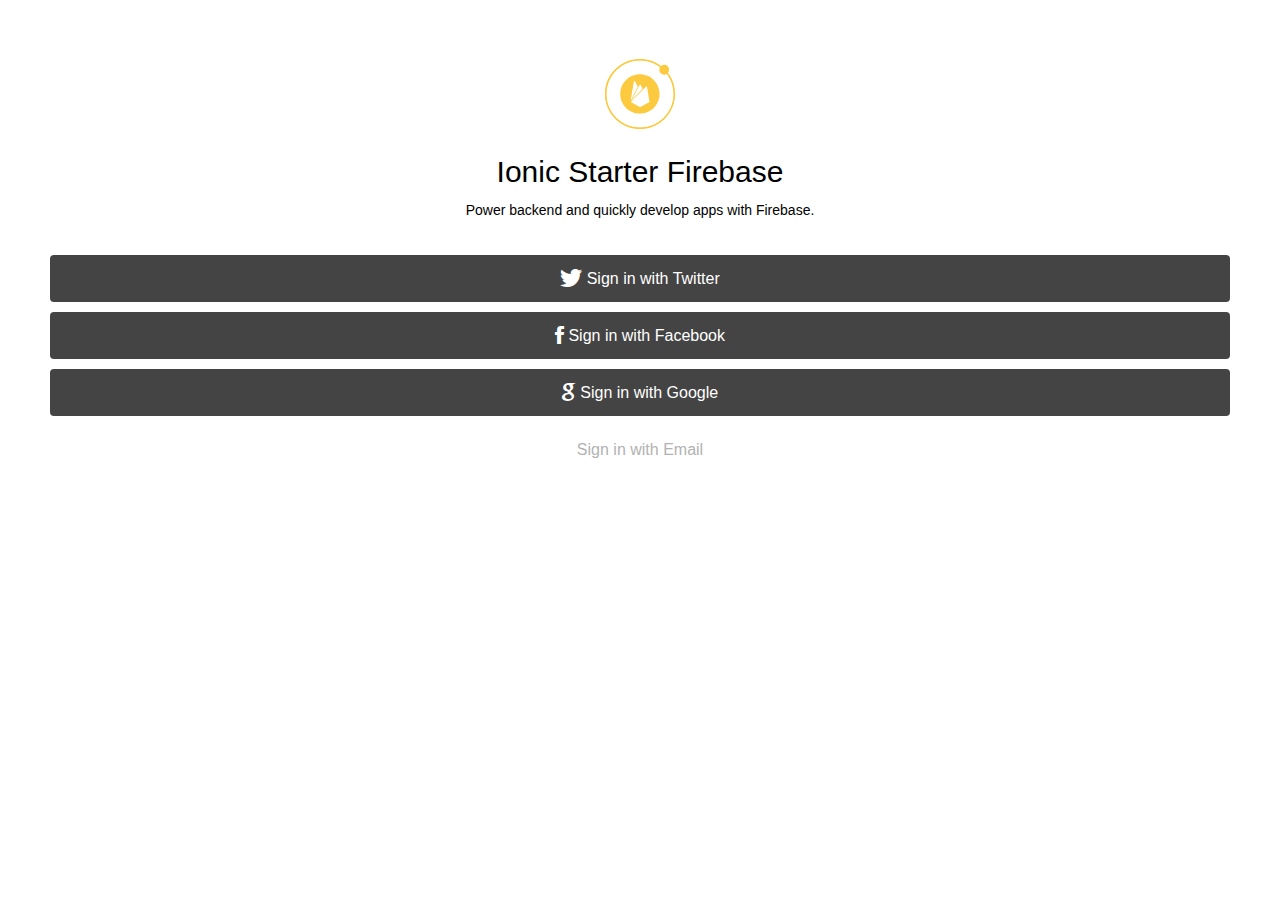
==== www/index.html @ 660430b1 "Initialize" ====
<!DOCTYPE html>
<html>
  <head>
    <meta charset="utf-8">
    <meta name="viewport" content="initial-scale=1, maximum-scale=1, user-scalable=no, width=device-width">
    <title></title>

    <link href="lib/ionic/css/ionic.css" rel="stylesheet">
    <link href="css/style.css" rel="stylesheet">

    <!-- IF using Sass (run gulp sass first), then uncomment below and remove the CSS includes above
    <link href="css/ionic.app.css" rel="stylesheet">
    -->

    <!-- ionic/angularjs js -->
    <script src="lib/ionic/js/ionic.bundle.js"></script>

    <!-- angular messages -->
    <script src="lib/angular-messages/angular-messages.min.js"></script>

    <!-- Firebase -->
    <script src="lib/firebase/firebase.js"></script>

    <!-- AngularFire -->
    <script src="lib/angularfire/dist/angularfire.min.js"></script>

    <!-- Angular md5 -->
    <script src="lib/angular-md5/angular-md5.min.js"></script>

    <!-- angular-moment -->
    <script src="lib/moment/moment.js"></script>
    <script src="lib/angular-moment/angular-moment.min.js"></script>

    <!-- cordova script (this will be a 404 during development) -->
    <script src="cordova.js"></script>

    <!-- your app's js -->
    <script src="js/app.js"></script>
    <script src="js/controllers.js"></script>
    <script src="js/services.js"></script>

    <!-- ionic-starter-firebase -->
    <script src="js/utils.js"></script>
    <script src="js/auth.js"></script>


  </head>
  <body ng-app="starter">
    <!--
      The nav bar that will be updated as we navigate between views.
    -->

    <!--
      The views will be rendered in the <ion-nav-view> directive below
      Templates are in the /templates folder (but you could also
      have templates inline in this html file if you'd like).
    -->
    <ion-nav-view></ion-nav-view>
  </body>

  <script>
    // Initialize Firebase
    var config = {
      apiKey: "AIzaSyCHpCMEZFkyQSsIzFmOmxGroL5JWrES1mA",
      authDomain: "ionic-starter-messenger.firebaseapp.com",
      databaseURL: "https://ionic-starter-messenger.firebaseio.com",
      storageBucket: "ionic-starter-messenger.appspot.com",
    };
    firebase.initializeApp(config);
  </script>
</html>
---- www/lib/ionic/css/ionic.css ----
@charset "UTF-8";
/*!
 * Copyright 2015 Drifty Co.
 * http://drifty.com/
 *
 * Ionic, v1.3.1
 * A powerful HTML5 mobile app framework.
 * http://ionicframework.com/
 *
 * By @maxlynch, @benjsperry, @adamdbradley <3
 *
 * Licensed under the MIT license. Please see LICENSE for more information.
 *
 */
/*!
  Ionicons, v2.0.1
  Created by Ben Sperry for the Ionic Framework, http://ionicons.com/
  https://twitter.com/benjsperry  https://twitter.com/ionicframework
  MIT License: https://github.com/driftyco/ionicons

  Android-style icons originally built by Google’s
  Material Design Icons: https://github.com/google/material-design-icons
  used under CC BY http://creativecommons.org/licenses/by/4.0/
  Modified icons to fit ionicon’s grid from original.
*/
@font-face {
  font-family: "Ionicons";
  src: url("../fonts/ionicons.eot?v=2.0.1");
  src: url("../fonts/ionicons.eot?v=2.0.1#iefix") format("embedded-opentype"), url("../fonts/ionicons.ttf?v=2.0.1") format("truetype"), url("../fonts/ionicons.woff?v=2.0.1") format("woff"), url("../fonts/ionicons.woff") format("woff"), url("../fonts/ionicons.svg?v=2.0.1#Ionicons") format("svg");
  font-weight: normal;
  font-style: normal; }

.ion, .ionicons,
.ion-alert:before,
.ion-alert-circled:before,
.ion-android-add:before,
.ion-android-add-circle:before,
.ion-android-alarm-clock:before,
.ion-android-alert:before,
.ion-android-apps:before,
.ion-android-archive:before,
.ion-android-arrow-back:before,
.ion-android-arrow-down:before,
.ion-android-arrow-dropdown:before,
.ion-android-arrow-dropdown-circle:before,
.ion-android-arrow-dropleft:before,
.ion-android-arrow-dropleft-circle:before,
.ion-android-arrow-dropright:before,
.ion-android-arrow-dropright-circle:before,
.ion-android-arrow-dropup:before,
.ion-android-arrow-dropup-circle:before,
.ion-android-arrow-forward:before,
.ion-android-arrow-up:before,
.ion-android-attach:before,
.ion-android-bar:before,
.ion-android-bicycle:before,
.ion-android-boat:before,
.ion-android-bookmark:before,
.ion-android-bulb:before,
.ion-android-bus:before,
.ion-android-calendar:before,
.ion-android-call:before,
.ion-android-camera:before,
.ion-android-cancel:before,
.ion-android-car:before,
.ion-android-cart:before,
.ion-android-chat:before,
.ion-android-checkbox:before,
.ion-android-checkbox-blank:before,
.ion-android-checkbox-outline:before,
.ion-android-checkbox-outline-blank:before,
.ion-android-checkmark-circle:before,
.ion-android-clipboard:before,
.ion-android-close:before,
.ion-android-cloud:before,
.ion-android-cloud-circle:before,
.ion-android-cloud-done:before,
.ion-android-cloud-outline:before,
.ion-android-color-palette:before,
.ion-android-compass:before,
.ion-android-contact:before,
.ion-android-contacts:before,
.ion-android-contract:before,
.ion-android-create:before,
.ion-android-delete:before,
.ion-android-desktop:before,
.ion-android-document:before,
.ion-android-done:before,
.ion-android-done-all:before,
.ion-android-download:before,
.ion-android-drafts:before,
.ion-android-exit:before,
.ion-android-expand:before,
.ion-android-favorite:before,
.ion-android-favorite-outline:before,
.ion-android-film:before,
.ion-android-folder:before,
.ion-android-folder-open:before,
.ion-android-funnel:before,
.ion-android-globe:before,
.ion-android-hand:before,
.ion-android-hangout:before,
.ion-android-happy:before,
.ion-android-home:before,
.ion-android-image:before,
.ion-android-laptop:before,
.ion-android-list:before,
.ion-android-locate:before,
.ion-android-lock:before,
.ion-android-mail:before,
.ion-android-map:before,
.ion-android-menu:before,
.ion-android-microphone:before,
.ion-android-microphone-off:before,
.ion-android-more-horizontal:before,
.ion-android-more-vertical:before,
.ion-android-navigate:before,
.ion-android-notifications:before,
.ion-android-notifications-none:before,
.ion-android-notifications-off:before,
.ion-android-open:before,
.ion-android-options:before,
.ion-android-people:before,
.ion-android-person:before,
.ion-android-person-add:before,
.ion-android-phone-landscape:before,
.ion-android-phone-portrait:before,
.ion-android-pin:before,
.ion-android-plane:before,
.ion-android-playstore:before,
.ion-android-print:before,
.ion-android-radio-button-off:before,
.ion-android-radio-button-on:before,
.ion-android-refresh:before,
.ion-android-remove:before,
.ion-android-remove-circle:before,
.ion-android-restaurant:before,
.ion-android-sad:before,
.ion-android-search:before,
.ion-android-send:before,
.ion-android-settings:before,
.ion-android-share:before,
.ion-android-share-alt:before,
.ion-android-star:before,
.ion-android-star-half:before,
.ion-android-star-outline:before,
.ion-android-stopwatch:before,
.ion-android-subway:before,
.ion-android-sunny:before,
.ion-android-sync:before,
.ion-android-textsms:before,
.ion-android-time:before,
.ion-android-train:before,
.ion-android-unlock:before,
.ion-android-upload:before,
.ion-android-volume-down:before,
.ion-android-volume-mute:before,
.ion-android-volume-off:before,
.ion-android-volume-up:before,
.ion-android-walk:before,
.ion-android-warning:before,
.ion-android-watch:before,
.ion-android-wifi:before,
.ion-aperture:before,
.ion-archive:before,
.ion-arrow-down-a:before,
.ion-arrow-down-b:before,
.ion-arrow-down-c:before,
.ion-arrow-expand:before,
.ion-arrow-graph-down-left:before,
.ion-arrow-graph-down-right:before,
.ion-arrow-graph-up-left:before,
.ion-arrow-graph-up-right:before,
.ion-arrow-left-a:before,
.ion-arrow-left-b:before,
.ion-arrow-left-c:before,
.ion-arrow-move:before,
.ion-arrow-resize:before,
.ion-arrow-return-left:before,
.ion-arrow-return-right:before,
.ion-arrow-right-a:before,
.ion-arrow-right-b:before,
.ion-arrow-right-c:before,
.ion-arrow-shrink:before,
.ion-arrow-swap:before,
.ion-arrow-up-a:before,
.ion-arrow-up-b:before,
.ion-arrow-up-c:before,
.ion-asterisk:before,
.ion-at:before,
.ion-backspace:before,
.ion-backspace-outline:before,
.ion-bag:before,
.ion-battery-charging:before,
.ion-battery-empty:before,
.ion-battery-full:before,
.ion-battery-half:before,
.ion-battery-low:before,
.ion-beaker:before,
.ion-beer:before,
.ion-bluetooth:before,
.ion-bonfire:before,
.ion-bookmark:before,
.ion-bowtie:before,
.ion-briefcase:before,
.ion-bug:before,
.ion-calculator:before,
.ion-calendar:before,
.ion-camera:before,
.ion-card:before,
.ion-cash:before,
.ion-chatbox:before,
.ion-chatbox-working:before,
.ion-chatboxes:before,
.ion-chatbubble:before,
.ion-chatbubble-working:before,
.ion-chatbubbles:before,
.ion-checkmark:before,
.ion-checkmark-circled:before,
.ion-checkmark-round:before,
.ion-chevron-down:before,
.ion-chevron-left:before,
.ion-chevron-right:before,
.ion-chevron-up:before,
.ion-clipboard:before,
.ion-clock:before,
.ion-close:before,
.ion-close-circled:before,
.ion-close-round:before,
.ion-closed-captioning:before,
.ion-cloud:before,
.ion-code:before,
.ion-code-download:before,
.ion-code-working:before,
.ion-coffee:before,
.ion-compass:before,
.ion-compose:before,
.ion-connection-bars:before,
.ion-contrast:before,
.ion-crop:before,
.ion-cube:before,
.ion-disc:before,
.ion-document:before,
.ion-document-text:before,
.ion-drag:before,
.ion-earth:before,
.ion-easel:before,
.ion-edit:before,
.ion-egg:before,
.ion-eject:before,
.ion-email:before,
.ion-email-unread:before,
.ion-erlenmeyer-flask:before,
.ion-erlenmeyer-flask-bubbles:before,
.ion-eye:before,
.ion-eye-disabled:before,
.ion-female:before,
.ion-filing:before,
.ion-film-marker:before,
.ion-fireball:before,
.ion-flag:before,
.ion-flame:before,
.ion-flash:before,
.ion-flash-off:before,
.ion-folder:before,
.ion-fork:before,
.ion-fork-repo:before,
.ion-forward:before,
.ion-funnel:before,
.ion-gear-a:before,
.ion-gear-b:before,
.ion-grid:before,
.ion-hammer:before,
.ion-happy:before,
.ion-happy-outline:before,
.ion-headphone:before,
.ion-heart:before,
.ion-heart-broken:before,
.ion-help:before,
.ion-help-buoy:before,
.ion-help-circled:before,
.ion-home:before,
.ion-icecream:before,
.ion-image:before,
.ion-images:before,
.ion-information:before,
.ion-information-circled:before,
.ion-ionic:before,
.ion-ios-alarm:before,
.ion-ios-alarm-outline:before,
.ion-ios-albums:before,
.ion-ios-albums-outline:before,
.ion-ios-americanfootball:before,
.ion-ios-americanfootball-outline:before,
.ion-ios-analytics:before,
.ion-ios-analytics-outline:before,
.ion-ios-arrow-back:before,
.ion-ios-arrow-down:before,
.ion-ios-arrow-forward:before,
.ion-ios-arrow-left:before,
.ion-ios-arrow-right:before,
.ion-ios-arrow-thin-down:before,
.ion-ios-arrow-thin-left:before,
.ion-ios-arrow-thin-right:before,
.ion-ios-arrow-thin-up:before,
.ion-ios-arrow-up:before,
.ion-ios-at:before,
.ion-ios-at-outline:before,
.ion-ios-barcode:before,
.ion-ios-barcode-outline:before,
.ion-ios-baseball:before,
.ion-ios-baseball-outline:before,
.ion-ios-basketball:before,
.ion-ios-basketball-outline:before,
.ion-ios-bell:before,
.ion-ios-bell-outline:before,
.ion-ios-body:before,
.ion-ios-body-outline:before,
.ion-ios-bolt:before,
.ion-ios-bolt-outline:before,
.ion-ios-book:before,
.ion-ios-book-outline:before,
.ion-ios-bookmarks:before,
.ion-ios-bookmarks-outline:before,
.ion-ios-box:before,
.ion-ios-box-outline:before,
.ion-ios-briefcase:before,
.ion-ios-briefcase-outline:before,
.ion-ios-browsers:before,
.ion-ios-browsers-outline:before,
.ion-ios-calculator:before,
.ion-ios-calculator-outline:before,
.ion-ios-calendar:before,
.ion-ios-calendar-outline:before,
.ion-ios-camera:before,
.ion-ios-camera-outline:before,
.ion-ios-cart:before,
.ion-ios-cart-outline:before,
.ion-ios-chatboxes:before,
.ion-ios-chatboxes-outline:before,
.ion-ios-chatbubble:before,
.ion-ios-chatbubble-outline:before,
.ion-ios-checkmark:before,
.ion-ios-checkmark-empty:before,
.ion-ios-checkmark-outline:before,
.ion-ios-circle-filled:before,
.ion-ios-circle-outline:before,
.ion-ios-clock:before,
.ion-ios-clock-outline:before,
.ion-ios-close:before,
.ion-ios-close-empty:before,
.ion-ios-close-outline:before,
.ion-ios-cloud:before,
.ion-ios-cloud-download:before,
.ion-ios-cloud-download-outline:before,
.ion-ios-cloud-outline:before,
.ion-ios-cloud-upload:before,
.ion-ios-cloud-upload-outline:before,
.ion-ios-cloudy:before,
.ion-ios-cloudy-night:before,
.ion-ios-cloudy-night-outline:before,
.ion-ios-cloudy-outline:before,
.ion-ios-cog:before,
.ion-ios-cog-outline:before,
.ion-ios-color-filter:before,
.ion-ios-color-filter-outline:before,
.ion-ios-color-wand:before,
.ion-ios-color-wand-outline:before,
.ion-ios-compose:before,
.ion-ios-compose-outline:before,
.ion-ios-contact:before,
.ion-ios-contact-outline:before,
.ion-ios-copy:before,
.ion-ios-copy-outline:before,
.ion-ios-crop:before,
.ion-ios-crop-strong:before,
.ion-ios-download:before,
.ion-ios-download-outline:before,
.ion-ios-drag:before,
.ion-ios-email:before,
.ion-ios-email-outline:before,
.ion-ios-eye:before,
.ion-ios-eye-outline:before,
.ion-ios-fastforward:before,
.ion-ios-fastforward-outline:before,
.ion-ios-filing:before,
.ion-ios-filing-outline:before,
.ion-ios-film:before,
.ion-ios-film-outline:before,
.ion-ios-flag:before,
.ion-ios-flag-outline:before,
.ion-ios-flame:before,
.ion-ios-flame-outline:before,
.ion-ios-flask:before,
.ion-ios-flask-outline:before,
.ion-ios-flower:before,
.ion-ios-flower-outline:before,
.ion-ios-folder:before,
.ion-ios-folder-outline:before,
.ion-ios-football:before,
.ion-ios-football-outline:before,
.ion-ios-game-controller-a:before,
.ion-ios-game-controller-a-outline:before,
.ion-ios-game-controller-b:before,
.ion-ios-game-controller-b-outline:before,
.ion-ios-gear:before,
.ion-ios-gear-outline:before,
.ion-ios-glasses:before,
.ion-ios-glasses-outline:before,
.ion-ios-grid-view:before,
.ion-ios-grid-view-outline:before,
.ion-ios-heart:before,
.ion-ios-heart-outline:before,
.ion-ios-help:before,
.ion-ios-help-empty:before,
.ion-ios-help-outline:before,
.ion-ios-home:before,
.ion-ios-home-outline:before,
.ion-ios-infinite:before,
.ion-ios-infinite-outline:before,
.ion-ios-information:before,
.ion-ios-information-empty:before,
.ion-ios-information-outline:before,
.ion-ios-ionic-outline:before,
.ion-ios-keypad:before,
.ion-ios-keypad-outline:before,
.ion-ios-lightbulb:before,
.ion-ios-lightbulb-outline:before,
.ion-ios-list:before,
.ion-ios-list-outline:before,
.ion-ios-location:before,
.ion-ios-location-outline:before,
.ion-ios-locked:before,
.ion-ios-locked-outline:before,
.ion-ios-loop:before,
.ion-ios-loop-strong:before,
.ion-ios-medical:before,
.ion-ios-medical-outline:before,
.ion-ios-medkit:before,
.ion-ios-medkit-outline:before,
.ion-ios-mic:before,
.ion-ios-mic-off:before,
.ion-ios-mic-outline:before,
.ion-ios-minus:before,
.ion-ios-minus-empty:before,
.ion-ios-minus-outline:before,
.ion-ios-monitor:before,
.ion-ios-monitor-outline:before,
.ion-ios-moon:before,
.ion-ios-moon-outline:before,
.ion-ios-more:before,
.ion-ios-more-outline:before,
.ion-ios-musical-note:before,
.ion-ios-musical-notes:before,
.ion-ios-navigate:before,
.ion-ios-navigate-outline:before,
.ion-ios-nutrition:before,
.ion-ios-nutrition-outline:before,
.ion-ios-paper:before,
.ion-ios-paper-outline:before,
.ion-ios-paperplane:before,
.ion-ios-paperplane-outline:before,
.ion-ios-partlysunny:before,
.ion-ios-partlysunny-outline:before,
.ion-ios-pause:before,
.ion-ios-pause-outline:before,
.ion-ios-paw:before,
.ion-ios-paw-outline:before,
.ion-ios-people:before,
.ion-ios-people-outline:before,
.ion-ios-person:before,
.ion-ios-person-outline:before,
.ion-ios-personadd:before,
.ion-ios-personadd-outline:before,
.ion-ios-photos:before,
.ion-ios-photos-outline:before,
.ion-ios-pie:before,
.ion-ios-pie-outline:before,
.ion-ios-pint:before,
.ion-ios-pint-outline:before,
.ion-ios-play:before,
.ion-ios-play-outline:before,
.ion-ios-plus:before,
.ion-ios-plus-empty:before,
.ion-ios-plus-outline:before,
.ion-ios-pricetag:before,
.ion-ios-pricetag-outline:before,
.ion-ios-pricetags:before,
.ion-ios-pricetags-outline:before,
.ion-ios-printer:before,
.ion-ios-printer-outline:before,
.ion-ios-pulse:before,
.ion-ios-pulse-strong:before,
.ion-ios-rainy:before,
.ion-ios-rainy-outline:before,
.ion-ios-recording:before,
.ion-ios-recording-outline:before,
.ion-ios-redo:before,
.ion-ios-redo-outline:before,
.ion-ios-refresh:before,
.ion-ios-refresh-empty:before,
.ion-ios-refresh-outline:before,
.ion-ios-reload:before,
.ion-ios-reverse-camera:before,
.ion-ios-reverse-camera-outline:before,
.ion-ios-rewind:before,
.ion-ios-rewind-outline:before,
.ion-ios-rose:before,
.ion-ios-rose-outline:before,
.ion-ios-search:before,
.ion-ios-search-strong:before,
.ion-ios-settings:before,
.ion-ios-settings-strong:before,
.ion-ios-shuffle:before,
.ion-ios-shuffle-strong:before,
.ion-ios-skipbackward:before,
.ion-ios-skipbackward-outline:before,
.ion-ios-skipforward:before,
.ion-ios-skipforward-outline:before,
.ion-ios-snowy:before,
.ion-ios-speedometer:before,
.ion-ios-speedometer-outline:before,
.ion-ios-star:before,
.ion-ios-star-half:before,
.ion-ios-star-outline:before,
.ion-ios-stopwatch:before,
.ion-ios-stopwatch-outline:before,
.ion-ios-sunny:before,
.ion-ios-sunny-outline:before,
.ion-ios-telephone:before,
.ion-ios-telephone-outline:before,
.ion-ios-tennisball:before,
.ion-ios-tennisball-outline:before,
.ion-ios-thunderstorm:before,
.ion-ios-thunderstorm-outline:before,
.ion-ios-time:before,
.ion-ios-time-outline:before,
.ion-ios-timer:before,
.ion-ios-timer-outline:before,
.ion-ios-toggle:before,
.ion-ios-toggle-outline:before,
.ion-ios-trash:before,
.ion-ios-trash-outline:before,
.ion-ios-undo:before,
.ion-ios-undo-outline:before,
.ion-ios-unlocked:before,
.ion-ios-unlocked-outline:before,
.ion-ios-upload:before,
.ion-ios-upload-outline:before,
.ion-ios-videocam:before,
.ion-ios-videocam-outline:before,
.ion-ios-volume-high:before,
.ion-ios-volume-low:before,
.ion-ios-wineglass:before,
.ion-ios-wineglass-outline:before,
.ion-ios-world:before,
.ion-ios-world-outline:before,
.ion-ipad:before,
.ion-iphone:before,
.ion-ipod:before,
.ion-jet:before,
.ion-key:before,
.ion-knife:before,
.ion-laptop:before,
.ion-leaf:before,
.ion-levels:before,
.ion-lightbulb:before,
.ion-link:before,
.ion-load-a:before,
.ion-load-b:before,
.ion-load-c:before,
.ion-load-d:before,
.ion-location:before,
.ion-lock-combination:before,
.ion-locked:before,
.ion-log-in:before,
.ion-log-out:before,
.ion-loop:before,
.ion-magnet:before,
.ion-male:before,
.ion-man:before,
.ion-map:before,
.ion-medkit:before,
.ion-merge:before,
.ion-mic-a:before,
.ion-mic-b:before,
.ion-mic-c:before,
.ion-minus:before,
.ion-minus-circled:before,
.ion-minus-round:before,
.ion-model-s:before,
.ion-monitor:before,
.ion-more:before,
.ion-mouse:before,
.ion-music-note:before,
.ion-navicon:before,
.ion-navicon-round:before,
.ion-navigate:before,
.ion-network:before,
.ion-no-smoking:before,
.ion-nuclear:before,
.ion-outlet:before,
.ion-paintbrush:before,
.ion-paintbucket:before,
.ion-paper-airplane:before,
.ion-paperclip:before,
.ion-pause:before,
.ion-person:before,
.ion-person-add:before,
.ion-person-stalker:before,
.ion-pie-graph:before,
.ion-pin:before,
.ion-pinpoint:before,
.ion-pizza:before,
.ion-plane:before,
.ion-planet:before,
.ion-play:before,
.ion-playstation:before,
.ion-plus:before,
.ion-plus-circled:before,
.ion-plus-round:before,
.ion-podium:before,
.ion-pound:before,
.ion-power:before,
.ion-pricetag:before,
.ion-pricetags:before,
.ion-printer:before,
.ion-pull-request:before,
.ion-qr-scanner:before,
.ion-quote:before,
.ion-radio-waves:before,
.ion-record:before,
.ion-refresh:before,
.ion-reply:before,
.ion-reply-all:before,
.ion-ribbon-a:before,
.ion-ribbon-b:before,
.ion-sad:before,
.ion-sad-outline:before,
.ion-scissors:before,
.ion-search:before,
.ion-settings:before,
.ion-share:before,
.ion-shuffle:before,
.ion-skip-backward:before,
.ion-skip-forward:before,
.ion-social-android:before,
.ion-social-android-outline:before,
.ion-social-angular:before,
.ion-social-angular-outline:before,
.ion-social-apple:before,
.ion-social-apple-outline:before,
.ion-social-bitcoin:before,
.ion-social-bitcoin-outline:before,
.ion-social-buffer:before,
.ion-social-buffer-outline:before,
.ion-social-chrome:before,
.ion-social-chrome-outline:before,
.ion-social-codepen:before,
.ion-social-codepen-outline:before,
.ion-social-css3:before,
.ion-social-css3-outline:before,
.ion-social-designernews:before,
.ion-social-designernews-outline:before,
.ion-social-dribbble:before,
.ion-social-dribbble-outline:before,
.ion-social-dropbox:before,
.ion-social-dropbox-outline:before,
.ion-social-euro:before,
.ion-social-euro-outline:before,
.ion-social-facebook:before,
.ion-social-facebook-outline:before,
.ion-social-foursquare:before,
.ion-social-foursquare-outline:before,
.ion-social-freebsd-devil:before,
.ion-social-github:before,
.ion-social-github-outline:before,
.ion-social-google:before,
.ion-social-google-outline:before,
.ion-social-googleplus:before,
.ion-social-googleplus-outline:before,
.ion-social-hackernews:before,
.ion-social-hackernews-outline:before,
.ion-social-html5:before,
.ion-social-html5-outline:before,
.ion-social-instagram:before,
.ion-social-instagram-outline:before,
.ion-social-javascript:before,
.ion-social-javascript-outline:before,
.ion-social-linkedin:before,
.ion-social-linkedin-outline:before,
.ion-social-markdown:before,
.ion-social-nodejs:before,
.ion-social-octocat:before,
.ion-social-pinterest:before,
.ion-social-pinterest-outline:before,
.ion-social-python:before,
.ion-social-reddit:before,
.ion-social-reddit-outline:before,
.ion-social-rss:before,
.ion-social-rss-outline:before,
.ion-social-sass:before,
.ion-social-skype:before,
.ion-social-skype-outline:before,
.ion-social-snapchat:before,
.ion-social-snapchat-outline:before,
.ion-social-tumblr:before,
.ion-social-tumblr-outline:before,
.ion-social-tux:before,
.ion-social-twitch:before,
.ion-social-twitch-outline:before,
.ion-social-twitter:before,
.ion-social-twitter-outline:before,
.ion-social-usd:before,
.ion-social-usd-outline:before,
.ion-social-vimeo:before,
.ion-social-vimeo-outline:before,
.ion-social-whatsapp:before,
.ion-social-whatsapp-outline:before,
.ion-social-windows:before,
.ion-social-windows-outline:before,
.ion-social-wordpress:before,
.ion-social-wordpress-outline:before,
.ion-social-yahoo:before,
.ion-social-yahoo-outline:before,
.ion-social-yen:before,
.ion-social-yen-outline:before,
.ion-social-youtube:before,
.ion-social-youtube-outline:before,
.ion-soup-can:before,
.ion-soup-can-outline:before,
.ion-speakerphone:before,
.ion-speedometer:before,
.ion-spoon:before,
.ion-star:before,
.ion-stats-bars:before,
.ion-steam:before,
.ion-stop:before,
.ion-thermometer:before,
.ion-thumbsdown:before,
.ion-thumbsup:before,
.ion-toggle:before,
.ion-toggle-filled:before,
.ion-transgender:before,
.ion-trash-a:before,
.ion-trash-b:before,
.ion-trophy:before,
.ion-tshirt:before,
.ion-tshirt-outline:before,
.ion-umbrella:before,
.ion-university:before,
.ion-unlocked:before,
.ion-upload:before,
.ion-usb:before,
.ion-videocamera:before,
.ion-volume-high:before,
.ion-volume-low:before,
.ion-volume-medium:before,
.ion-volume-mute:before,
.ion-wand:before,
.ion-waterdrop:before,
.ion-wifi:before,
.ion-wineglass:before,
.ion-woman:before,
.ion-wrench:before,
.ion-xbox:before {
  display: inline-block;
  font-family: "Ionicons";
  speak: none;
  font-style: normal;
  font-weight: normal;
  font-variant: normal;
  text-transform: none;
  text-rendering: auto;
  line-height: 1;
  -webkit-font-smoothing: antialiased;
  -moz-osx-font-smoothing: grayscale; }

.ion-alert:before {
  content: ""; }

.ion-alert-circled:before {
  content: ""; }

.ion-android-add:before {
  content: ""; }

.ion-android-add-circle:before {
  content: ""; }

.ion-android-alarm-clock:before {
  content: ""; }

.ion-android-alert:before {
  content: ""; }

.ion-android-apps:before {
  content: ""; }

.ion-android-archive:before {
  content: ""; }

.ion-android-arrow-back:before {
  content: ""; }

.ion-android-arrow-down:before {
  content: ""; }

.ion-android-arrow-dropdown:before {
  content: ""; }

.ion-android-arrow-dropdown-circle:before {
  content: ""; }

.ion-android-arrow-dropleft:before {
  content: ""; }

.ion-android-arrow-dropleft-circle:before {
  content: ""; }

.ion-android-arrow-dropright:before {
  content: ""; }

.ion-android-arrow-dropright-circle:before {
  content: ""; }

.ion-android-arrow-dropup:before {
  content: ""; }

.ion-android-arrow-dropup-circle:before {
  content: ""; }

.ion-android-arrow-forward:before {
  content: ""; }

.ion-android-arrow-up:before {
  content: ""; }

.ion-android-attach:before {
  content: ""; }

.ion-android-bar:before {
  content: ""; }

.ion-android-bicycle:before {
  content: ""; }

.ion-android-boat:before {
  content: ""; }

.ion-android-bookmark:before {
  content: ""; }

.ion-android-bulb:before {
  content: ""; }

.ion-android-bus:before {
  content: ""; }

.ion-android-calendar:before {
  content: ""; }

.ion-android-call:before {
  content: ""; }

.ion-android-camera:before {
  content: ""; }

.ion-android-cancel:before {
  content: ""; }

.ion-android-car:before {
  content: ""; }

.ion-android-cart:before {
  content: ""; }

.ion-android-chat:before {
  content: ""; }

.ion-android-checkbox:before {
  content: ""; }

.ion-android-checkbox-blank:before {
  content: ""; }

.ion-android-checkbox-outline:before {
  content: ""; }

.ion-android-checkbox-outline-blank:before {
  content: ""; }

.ion-android-checkmark-circle:before {
  content: ""; }

.ion-android-clipboard:before {
  content: ""; }

.ion-android-close:before {
  content: ""; }

.ion-android-cloud:before {
  content: ""; }

.ion-android-cloud-circle:before {
  content: ""; }

.ion-android-cloud-done:before {
  content: ""; }

.ion-android-cloud-outline:before {
  content: ""; }

.ion-android-color-palette:before {
  content: ""; }

.ion-android-compass:before {
  content: ""; }

.ion-android-contact:before {
  content: ""; }

.ion-android-contacts:before {
  content: ""; }

.ion-android-contract:before {
  content: ""; }

.ion-android-create:before {
  content: ""; }

.ion-android-delete:before {
  content: ""; }

.ion-android-desktop:before {
  content: ""; }

.ion-android-document:before {
  content: ""; }

.ion-android-done:before {
  content: ""; }

.ion-android-done-all:before {
  content: ""; }

.ion-android-download:before {
  content: ""; }

.ion-android-drafts:before {
  content: ""; }

.ion-android-exit:before {
  content: ""; }

.ion-android-expand:before {
  content: ""; }

.ion-android-favorite:before {
  content: ""; }

.ion-android-favorite-outline:before {
  content: ""; }

.ion-android-film:before {
  content: ""; }

.ion-android-folder:before {
  content: ""; }

.ion-android-folder-open:before {
  content: ""; }

.ion-android-funnel:before {
  content: ""; }

.ion-android-globe:before {
  content: ""; }

.ion-android-hand:before {
  content: ""; }

.ion-android-hangout:before {
  content: ""; }

.ion-android-happy:before {
  content: ""; }

.ion-android-home:before {
  content: ""; }

.ion-android-image:before {
  content: ""; }

.ion-android-laptop:before {
  content: ""; }

.ion-android-list:before {
  content: ""; }

.ion-android-locate:before {
  content: ""; }

.ion-android-lock:before {
  content: ""; }

.ion-android-mail:before {
  content: ""; }

.ion-android-map:before {
  content: ""; }

.ion-android-menu:before {
  content: ""; }

.ion-android-microphone:before {
  content: ""; }

.ion-android-microphone-off:before {
  content: ""; }

.ion-android-more-horizontal:before {
  content: ""; }

.ion-android-more-vertical:before {
  content: ""; }

.ion-android-navigate:before {
  content: ""; }

.ion-android-notifications:before {
  content: ""; }

.ion-android-notifications-none:before {
  content: ""; }

.ion-android-notifications-off:before {
  content: ""; }

.ion-android-open:before {
  content: ""; }

.ion-android-options:before {
  content: ""; }

.ion-android-people:before {
  content: ""; }

.ion-android-person:before {
  content: ""; }

.ion-android-person-add:before {
  content: ""; }

.ion-android-phone-landscape:before {
  content: ""; }

.ion-android-phone-portrait:before {
  content: ""; }

.ion-android-pin:before {
  content: ""; }

.ion-android-plane:before {
  content: ""; }

.ion-android-playstore:before {
  content: ""; }

.ion-android-print:before {
  content: ""; }

.ion-android-radio-button-off:before {
  content: ""; }

.ion-android-radio-button-on:before {
  content: ""; }

.ion-android-refresh:before {
  content: ""; }

.ion-android-remove:before {
  content: ""; }

.ion-android-remove-circle:before {
  content: ""; }

.ion-android-restaurant:before {
  content: ""; }

.ion-android-sad:before {
  content: ""; }

.ion-android-search:before {
  content: ""; }

.ion-android-send:before {
  content: ""; }

.ion-android-settings:before {
  content: ""; }

.ion-android-share:before {
  content: ""; }

.ion-android-share-alt:before {
  content: ""; }

.ion-android-star:before {
  content: ""; }

.ion-android-star-half:before {
  content: ""; }

.ion-android-star-outline:before {
  content: ""; }

.ion-android-stopwatch:before {
  content: ""; }

.ion-android-subway:before {
  content: ""; }

.ion-android-sunny:before {
  content: ""; }

.ion-android-sync:before {
  content: ""; }

.ion-android-textsms:before {
  content: ""; }

.ion-android-time:before {
  content: ""; }

.ion-android-train:before {
  content: ""; }

.ion-android-unlock:before {
  content: ""; }

.ion-android-upload:before {
  content: ""; }

.ion-android-volume-down:before {
  content: ""; }

.ion-android-volume-mute:before {
  content: ""; }

.ion-android-volume-off:before {
  content: ""; }

.ion-android-volume-up:before {
  content: ""; }

.ion-android-walk:before {
  content: ""; }

.ion-android-warning:before {
  content: ""; }

.ion-android-watch:before {
  content: ""; }

.ion-android-wifi:before {
  content: ""; }

.ion-aperture:before {
  content: ""; }

.ion-archive:before {
  content: ""; }

.ion-arrow-down-a:before {
  content: ""; }

.ion-arrow-down-b:before {
  content: ""; }

.ion-arrow-down-c:before {
  content: ""; }

.ion-arrow-expand:before {
  content: ""; }

.ion-arrow-graph-down-left:before {
  content: ""; }

.ion-arrow-graph-down-right:before {
  content: ""; }

.ion-arrow-graph-up-left:before {
  content: ""; }

.ion-arrow-graph-up-right:before {
  content: ""; }

.ion-arrow-left-a:before {
  content: ""; }

.ion-arrow-left-b:before {
  content: ""; }

.ion-arrow-left-c:before {
  content: ""; }

.ion-arrow-move:before {
  content: ""; }

.ion-arrow-resize:before {
  content: ""; }

.ion-arrow-return-left:before {
  content: ""; }

.ion-arrow-return-right:before {
  content: ""; }

.ion-arrow-right-a:before {
  content: ""; }

.ion-arrow-right-b:before {
  content: ""; }

.ion-arrow-right-c:before {
  content: ""; }

.ion-arrow-shrink:before {
  content: ""; }

.ion-arrow-swap:before {
  content: ""; }

.ion-arrow-up-a:before {
  content: ""; }

.ion-arrow-up-b:before {
  content: ""; }

.ion-arrow-up-c:before {
  content: ""; }

.ion-asterisk:before {
  content: ""; }

.ion-at:before {
  content: ""; }

.ion-backspace:before {
  content: ""; }

.ion-backspace-outline:before {
  content: ""; }

.ion-bag:before {
  content: ""; }

.ion-battery-charging:before {
  content: ""; }

.ion-battery-empty:before {
  content: ""; }

.ion-battery-full:before {
  content: ""; }

.ion-battery-half:before {
  content: ""; }

.ion-battery-low:before {
  content: ""; }

.ion-beaker:before {
  content: ""; }

.ion-beer:before {
  content: ""; }

.ion-bluetooth:before {
  content: ""; }

.ion-bonfire:before {
  content: ""; }

.ion-bookmark:before {
  content: ""; }

.ion-bowtie:before {
  content: ""; }

.ion-briefcase:before {
  content: ""; }

.ion-bug:before {
  content: ""; }

.ion-calculator:before {
  content: ""; }

.ion-calendar:before {
  content: ""; }

.ion-camera:before {
  content: ""; }

.ion-card:before {
  content: ""; }

.ion-cash:before {
  content: ""; }

.ion-chatbox:before {
  content: ""; }

.ion-chatbox-working:before {
  content: ""; }

.ion-chatboxes:before {
  content: ""; }

.ion-chatbubble:before {
  content: ""; }

.ion-chatbubble-working:before {
  content: ""; }

.ion-chatbubbles:before {
  content: ""; }

.ion-checkmark:before {
  content: ""; }

.ion-checkmark-circled:before {
  content: ""; }

.ion-checkmark-round:before {
  content: ""; }

.ion-chevron-down:before {
  content: ""; }

.ion-chevron-left:before {
  content: ""; }

.ion-chevron-right:before {
  content: ""; }

.ion-chevron-up:before {
  content: ""; }

.ion-clipboard:before {
  content: ""; }

.ion-clock:before {
  content: ""; }

.ion-close:before {
  content: ""; }

.ion-close-circled:before {
  content: ""; }

.ion-close-round:before {
  content: ""; }

.ion-closed-captioning:before {
  content: ""; }

.ion-cloud:before {
  content: ""; }

.ion-code:before {
  content: ""; }

.ion-code-download:before {
  content: ""; }

.ion-code-working:before {
  content: ""; }

.ion-coffee:before {
  content: ""; }

.ion-compass:before {
  content: ""; }

.ion-compose:before {
  content: ""; }

.ion-connection-bars:before {
  content: ""; }

.ion-contrast:before {
  content: ""; }

.ion-crop:before {
  content: ""; }

.ion-cube:before {
  content: ""; }

.ion-disc:before {
  content: ""; }

.ion-document:before {
  content: ""; }

.ion-document-text:before {
  content: ""; }

.ion-drag:before {
  content: ""; }

.ion-earth:before {
  content: ""; }

.ion-easel:before {
  content: ""; }

.ion-edit:before {
  content: ""; }

.ion-egg:before {
  content: ""; }

.ion-eject:before {
  content: ""; }

.ion-email:before {
  content: ""; }

.ion-email-unread:before {
  content: ""; }

.ion-erlenmeyer-flask:before {
  content: ""; }

.ion-erlenmeyer-flask-bubbles:before {
  content: ""; }

.ion-eye:before {
  content: ""; }

.ion-eye-disabled:before {
  content: ""; }

.ion-female:before {
  content: ""; }

.ion-filing:before {
  content: ""; }

.ion-film-marker:before {
  content: ""; }

.ion-fireball:before {
  content: ""; }

.ion-flag:before {
  content: ""; }

.ion-flame:before {
  content: ""; }

.ion-flash:before {
  content: ""; }

.ion-flash-off:before {
  content: ""; }

.ion-folder:before {
  content: ""; }

.ion-fork:before {
  content: ""; }

.ion-fork-repo:before {
  content: ""; }

.ion-forward:before {
  content: ""; }

.ion-funnel:before {
  content: ""; }

.ion-gear-a:before {
  content: ""; }

.ion-gear-b:before {
  content: ""; }

.ion-grid:before {
  content: ""; }

.ion-hammer:before {
  content: ""; }

.ion-happy:before {
  content: ""; }

.ion-happy-outline:before {
  content: ""; }

.ion-headphone:before {
  content: ""; }

.ion-heart:before {
  content: ""; }

.ion-heart-broken:before {
  content: ""; }

.ion-help:before {
  content: ""; }

.ion-help-buoy:before {
  content: ""; }

.ion-help-circled:before {
  content: ""; }

.ion-home:before {
  content: ""; }

.ion-icecream:before {
  content: ""; }

.ion-image:before {
  content: ""; }

.ion-images:before {
  content: ""; }

.ion-information:before {
  content: ""; }

.ion-information-circled:before {
  content: ""; }

.ion-ionic:before {
  content: ""; }

.ion-ios-alarm:before {
  content: ""; }

.ion-ios-alarm-outline:before {
  content: ""; }

.ion-ios-albums:before {
  content: ""; }

.ion-ios-albums-outline:before {
  content: ""; }

.ion-ios-americanfootball:before {
  content: ""; }

.ion-ios-americanfootball-outline:before {
  content: ""; }

.ion-ios-analytics:before {
  content: ""; }

.ion-ios-analytics-outline:before {
  content: ""; }

.ion-ios-arrow-back:before {
  content: ""; }

.ion-ios-arrow-down:before {
  content: ""; }

.ion-ios-arrow-forward:before {
  content: ""; }

.ion-ios-arrow-left:before {
  content: ""; }

.ion-ios-arrow-right:before {
  content: ""; }

.ion-ios-arrow-thin-down:before {
  content: ""; }

.ion-ios-arrow-thin-left:before {
  content: ""; }

.ion-ios-arrow-thin-right:before {
  content: ""; }

.ion-ios-arrow-thin-up:before {
  content: ""; }

.ion-ios-arrow-up:before {
  content: ""; }

.ion-ios-at:before {
  content: ""; }

.ion-ios-at-outline:before {
  content: ""; }

.ion-ios-barcode:before {
  content: ""; }

.ion-ios-barcode-outline:before {
  content: ""; }

.ion-ios-baseball:before {
  content: ""; }

.ion-ios-baseball-outline:before {
  content: ""; }

.ion-ios-basketball:before {
  content: ""; }

.ion-ios-basketball-outline:before {
  content: ""; }

.ion-ios-bell:before {
  content: ""; }

.ion-ios-bell-outline:before {
  content: ""; }

.ion-ios-body:before {
  content: ""; }

.ion-ios-body-outline:before {
  content: ""; }

.ion-ios-bolt:before {
  content: ""; }

.ion-ios-bolt-outline:before {
  content: ""; }

.ion-ios-book:before {
  content: ""; }

.ion-ios-book-outline:before {
  content: ""; }

.ion-ios-bookmarks:before {
  content: ""; }

.ion-ios-bookmarks-outline:before {
  content: ""; }

.ion-ios-box:before {
  content: ""; }

.ion-ios-box-outline:before {
  content: ""; }

.ion-ios-briefcase:before {
  content: ""; }

.ion-ios-briefcase-outline:before {
  content: ""; }

.ion-ios-browsers:before {
  content: ""; }

.ion-ios-browsers-outline:before {
  content: ""; }

.ion-ios-calculator:before {
  content: ""; }

.ion-ios-calculator-outline:before {
  content: ""; }

.ion-ios-calendar:before {
  content: ""; }

.ion-ios-calendar-outline:before {
  content: ""; }

.ion-ios-camera:before {
  content: ""; }

.ion-ios-camera-outline:before {
  content: ""; }

.ion-ios-cart:before {
  content: ""; }

.ion-ios-cart-outline:before {
  content: ""; }

.ion-ios-chatboxes:before {
  content: ""; }

.ion-ios-chatboxes-outline:before {
  content: ""; }

.ion-ios-chatbubble:before {
  content: ""; }

.ion-ios-chatbubble-outline:before {
  content: ""; }

.ion-ios-checkmark:before {
  content: ""; }

.ion-ios-checkmark-empty:before {
  content: ""; }

.ion-ios-checkmark-outline:before {
  content: ""; }

.ion-ios-circle-filled:before {
  content: ""; }

.ion-ios-circle-outline:before {
  content: ""; }

.ion-ios-clock:before {
  content: ""; }

.ion-ios-clock-outline:before {
  content: ""; }

.ion-ios-close:before {
  content: ""; }

.ion-ios-close-empty:before {
  content: ""; }

.ion-ios-close-outline:before {
  content: ""; }

.ion-ios-cloud:before {
  content: ""; }

.ion-ios-cloud-download:before {
  content: ""; }

.ion-ios-cloud-download-outline:before {
  content: ""; }

.ion-ios-cloud-outline:before {
  content: ""; }

.ion-ios-cloud-upload:before {
  content: ""; }

.ion-ios-cloud-upload-outline:before {
  content: ""; }

.ion-ios-cloudy:before {
  content: ""; }

.ion-ios-cloudy-night:before {
  content: ""; }

.ion-ios-cloudy-night-outline:before {
  content: ""; }

.ion-ios-cloudy-outline:before {
  content: ""; }

.ion-ios-cog:before {
  content: ""; }

.ion-ios-cog-outline:before {
  content: ""; }

.ion-ios-color-filter:before {
  content: ""; }

.ion-ios-color-filter-outline:before {
  content: ""; }

.ion-ios-color-wand:before {
  content: ""; }

.ion-ios-color-wand-outline:before {
  content: ""; }

.ion-ios-compose:before {
  content: ""; }

.ion-ios-compose-outline:before {
  content: ""; }

.ion-ios-contact:before {
  content: ""; }

.ion-ios-contact-outline:before {
  content: ""; }

.ion-ios-copy:before {
  content: ""; }

.ion-ios-copy-outline:before {
  content: ""; }

.ion-ios-crop:before {
  content: ""; }

.ion-ios-crop-strong:before {
  content: ""; }

.ion-ios-download:before {
  content: ""; }

.ion-ios-download-outline:before {
  content: ""; }

.ion-ios-drag:before {
  content: ""; }

.ion-ios-email:before {
  content: ""; }

.ion-ios-email-outline:before {
  content: ""; }

.ion-ios-eye:before {
  content: ""; }

.ion-ios-eye-outline:before {
  content: ""; }

.ion-ios-fastforward:before {
  content: ""; }

.ion-ios-fastforward-outline:before {
  content: ""; }

.ion-ios-filing:before {
  content: ""; }

.ion-ios-filing-outline:before {
  content: ""; }

.ion-ios-film:before {
  content: ""; }

.ion-ios-film-outline:before {
  content: ""; }

.ion-ios-flag:before {
  content: ""; }

.ion-ios-flag-outline:before {
  content: ""; }

.ion-ios-flame:before {
  content: ""; }

.ion-ios-flame-outline:before {
  content: ""; }

.ion-ios-flask:before {
  content: ""; }

.ion-ios-flask-outline:before {
  content: ""; }

.ion-ios-flower:before {
  content: ""; }

.ion-ios-flower-outline:before {
  content: ""; }

.ion-ios-folder:before {
  content: ""; }

.ion-ios-folder-outline:before {
  content: ""; }

.ion-ios-football:before {
  content: ""; }

.ion-ios-football-outline:before {
  content: ""; }

.ion-ios-game-controller-a:before {
  content: ""; }

.ion-ios-game-controller-a-outline:before {
  content: ""; }

.ion-ios-game-controller-b:before {
  content: ""; }

.ion-ios-game-controller-b-outline:before {
  content: ""; }

.ion-ios-gear:before {
  content: ""; }

.ion-ios-gear-outline:before {
  content: ""; }

.ion-ios-glasses:before {
  content: ""; }

.ion-ios-glasses-outline:before {
  content: ""; }

.ion-ios-grid-view:before {
  content: ""; }

.ion-ios-grid-view-outline:before {
  content: ""; }

.ion-ios-heart:before {
  content: ""; }

.ion-ios-heart-outline:before {
  content: ""; }

.ion-ios-help:before {
  content: ""; }

.ion-ios-help-empty:before {
  content: ""; }

.ion-ios-help-outline:before {
  content: ""; }

.ion-ios-home:before {
  content: ""; }

.ion-ios-home-outline:before {
  content: ""; }

.ion-ios-infinite:before {
  content: ""; }

.ion-ios-infinite-outline:before {
  content: ""; }

.ion-ios-information:before {
  content: ""; }

.ion-ios-information-empty:before {
  content: ""; }

.ion-ios-information-outline:before {
  content: ""; }

.ion-ios-ionic-outline:before {
  content: ""; }

.ion-ios-keypad:before {
  content: ""; }

.ion-ios-keypad-outline:before {
  content: ""; }

.ion-ios-lightbulb:before {
  content: ""; }

.ion-ios-lightbulb-outline:before {
  content: ""; }

.ion-ios-list:before {
  content: ""; }

.ion-ios-list-outline:before {
  content: ""; }

.ion-ios-location:before {
  content: ""; }

.ion-ios-location-outline:before {
  content: ""; }

.ion-ios-locked:before {
  content: ""; }

.ion-ios-locked-outline:before {
  content: ""; }

.ion-ios-loop:before {
  content: ""; }

.ion-ios-loop-strong:before {
  content: ""; }

.ion-ios-medical:before {
  content: ""; }

.ion-ios-medical-outline:before {
  content: ""; }

.ion-ios-medkit:before {
  content: ""; }

.ion-ios-medkit-outline:before {
  content: ""; }

.ion-ios-mic:before {
  content: ""; }

.ion-ios-mic-off:before {
  content: ""; }

.ion-ios-mic-outline:before {
  content: ""; }

.ion-ios-minus:before {
  content: ""; }

.ion-ios-minus-empty:before {
  content: ""; }

.ion-ios-minus-outline:before {
  content: ""; }

.ion-ios-monitor:before {
  content: ""; }

.ion-ios-monitor-outline:before {
  content: ""; }

.ion-ios-moon:before {
  content: ""; }

.ion-ios-moon-outline:before {
  content: ""; }

.ion-ios-more:before {
  content: ""; }

.ion-ios-more-outline:before {
  content: ""; }

.ion-ios-musical-note:before {
  content: ""; }

.ion-ios-musical-notes:before {
  content: ""; }

.ion-ios-navigate:before {
  content: ""; }

.ion-ios-navigate-outline:before {
  content: ""; }

.ion-ios-nutrition:before {
  content: ""; }

.ion-ios-nutrition-outline:before {
  content: ""; }

.ion-ios-paper:before {
  content: ""; }

.ion-ios-paper-outline:before {
  content: ""; }

.ion-ios-paperplane:before {
  content: ""; }

.ion-ios-paperplane-outline:before {
  content: ""; }

.ion-ios-partlysunny:before {
  content: ""; }

.ion-ios-partlysunny-outline:before {
  content: ""; }

.ion-ios-pause:before {
  content: ""; }

.ion-ios-pause-outline:before {
  content: ""; }

.ion-ios-paw:before {
  content: ""; }

.ion-ios-paw-outline:before {
  content: ""; }

.ion-ios-people:before {
  content: ""; }

.ion-ios-people-outline:before {
  content: ""; }

.ion-ios-person:before {
  content: ""; }

.ion-ios-person-outline:before {
  content: ""; }

.ion-ios-personadd:before {
  content: ""; }

.ion-ios-personadd-outline:before {
  content: ""; }

.ion-ios-photos:before {
  content: ""; }

.ion-ios-photos-outline:before {
  content: ""; }

.ion-ios-pie:before {
  content: ""; }

.ion-ios-pie-outline:before {
  content: ""; }

.ion-ios-pint:before {
  content: ""; }

.ion-ios-pint-outline:before {
  content: ""; }

.ion-ios-play:before {
  content: ""; }

.ion-ios-play-outline:before {
  content: ""; }

.ion-ios-plus:before {
  content: ""; }

.ion-ios-plus-empty:before {
  content: ""; }

.ion-ios-plus-outline:before {
  content: ""; }

.ion-ios-pricetag:before {
  content: ""; }

.ion-ios-pricetag-outline:before {
  content: ""; }

.ion-ios-pricetags:before {
  content: ""; }

.ion-ios-pricetags-outline:before {
  content: ""; }

.ion-ios-printer:before {
  content: ""; }

.ion-ios-printer-outline:before {
  content: ""; }

.ion-ios-pulse:before {
  content: ""; }

.ion-ios-pulse-strong:before {
  content: ""; }

.ion-ios-rainy:before {
  content: ""; }

.ion-ios-rainy-outline:before {
  content: ""; }

.ion-ios-recording:before {
  content: ""; }

.ion-ios-recording-outline:before {
  content: ""; }

.ion-ios-redo:before {
  content: ""; }

.ion-ios-redo-outline:before {
  content: ""; }

.ion-ios-refresh:before {
  content: ""; }

.ion-ios-refresh-empty:before {
  content: ""; }

.ion-ios-refresh-outline:before {
  content: ""; }

.ion-ios-reload:before {
  content: ""; }

.ion-ios-reverse-camera:before {
  content: ""; }

.ion-ios-reverse-camera-outline:before {
  content: ""; }

.ion-ios-rewind:before {
  content: ""; }

.ion-ios-rewind-outline:before {
  content: ""; }

.ion-ios-rose:before {
  content: ""; }

.ion-ios-rose-outline:before {
  content: ""; }

.ion-ios-search:before {
  content: ""; }

.ion-ios-search-strong:before {
  content: ""; }

.ion-ios-settings:before {
  content: ""; }

.ion-ios-settings-strong:before {
  content: ""; }

.ion-ios-shuffle:before {
  content: ""; }

.ion-ios-shuffle-strong:before {
  content: ""; }

.ion-ios-skipbackward:before {
  content: ""; }

.ion-ios-skipbackward-outline:before {
  content: ""; }

.ion-ios-skipforward:before {
  content: ""; }

.ion-ios-skipforward-outline:before {
  content: ""; }

.ion-ios-snowy:before {
  content: ""; }

.ion-ios-speedometer:before {
  content: ""; }

.ion-ios-speedometer-outline:before {
  content: ""; }

.ion-ios-star:before {
  content: ""; }

.ion-ios-star-half:before {
  content: ""; }

.ion-ios-star-outline:before {
  content: ""; }

.ion-ios-stopwatch:before {
  content: ""; }

.ion-ios-stopwatch-outline:before {
  content: ""; }

.ion-ios-sunny:before {
  content: ""; }

.ion-ios-sunny-outline:before {
  content: ""; }

.ion-ios-telephone:before {
  content: ""; }

.ion-ios-telephone-outline:before {
  content: ""; }

.ion-ios-tennisball:before {
  content: ""; }

.ion-ios-tennisball-outline:before {
  content: ""; }

.ion-ios-thunderstorm:before {
  content: ""; }

.ion-ios-thunderstorm-outline:before {
  content: ""; }

.ion-ios-time:before {
  content: ""; }

.ion-ios-time-outline:before {
  content: ""; }

.ion-ios-timer:before {
  content: ""; }

.ion-ios-timer-outline:before {
  content: ""; }

.ion-ios-toggle:before {
  content: ""; }

.ion-ios-toggle-outline:before {
  content: ""; }

.ion-ios-trash:before {
  content: ""; }

.ion-ios-trash-outline:before {
  content: ""; }

.ion-ios-undo:before {
  content: ""; }

.ion-ios-undo-outline:before {
  content: ""; }

.ion-ios-unlocked:before {
  content: ""; }

.ion-ios-unlocked-outline:before {
  content: ""; }

.ion-ios-upload:before {
  content: ""; }

.ion-ios-upload-outline:before {
  content: ""; }

.ion-ios-videocam:before {
  content: ""; }

.ion-ios-videocam-outline:before {
  content: ""; }

.ion-ios-volume-high:before {
  content: ""; }

.ion-ios-volume-low:before {
  content: ""; }

.ion-ios-wineglass:before {
  content: ""; }

.ion-ios-wineglass-outline:before {
  content: ""; }

.ion-ios-world:before {
  content: ""; }

.ion-ios-world-outline:before {
  content: ""; }

.ion-ipad:before {
  content: ""; }

.ion-iphone:before {
  content: ""; }

.ion-ipod:before {
  content: ""; }

.ion-jet:before {
  content: ""; }

.ion-key:before {
  content: ""; }

.ion-knife:before {
  content: ""; }

.ion-laptop:before {
  content: ""; }

.ion-leaf:before {
  content: ""; }

.ion-levels:before {
  content: ""; }

.ion-lightbulb:before {
  content: ""; }

.ion-link:before {
  content: ""; }

.ion-load-a:before {
  content: ""; }

.ion-load-b:before {
  content: ""; }

.ion-load-c:before {
  content: ""; }

.ion-load-d:before {
  content: ""; }

.ion-location:before {
  content: ""; }

.ion-lock-combination:before {
  content: ""; }

.ion-locked:before {
  content: ""; }

.ion-log-in:before {
  content: ""; }

.ion-log-out:before {
  content: ""; }

.ion-loop:before {
  content: ""; }

.ion-magnet:before {
  content: ""; }

.ion-male:before {
  content: ""; }

.ion-man:before {
  content: ""; }

.ion-map:before {
  content: ""; }

.ion-medkit:before {
  content: ""; }

.ion-merge:before {
  content: ""; }

.ion-mic-a:before {
  content: ""; }

.ion-mic-b:before {
  content: ""; }

.ion-mic-c:before {
  content: ""; }

.ion-minus:before {
  content: ""; }

.ion-minus-circled:before {
  content: ""; }

.ion-minus-round:before {
  content: ""; }

.ion-model-s:before {
  content: ""; }

.ion-monitor:before {
  content: ""; }

.ion-more:before {
  content: ""; }

.ion-mouse:before {
  content: ""; }

.ion-music-note:before {
  content: ""; }

.ion-navicon:before {
  content: ""; }

.ion-navicon-round:before {
  content: ""; }

.ion-navigate:before {
  content: ""; }

.ion-network:before {
  content: ""; }

.ion-no-smoking:before {
  content: ""; }

.ion-nuclear:before {
  content: ""; }

.ion-outlet:before {
  content: ""; }

.ion-paintbrush:before {
  content: ""; }

.ion-paintbucket:before {
  content: ""; }

.ion-paper-airplane:before {
  content: ""; }

.ion-paperclip:before {
  content: ""; }

.ion-pause:before {
  content: ""; }

.ion-person:before {
  content: ""; }

.ion-person-add:before {
  content: ""; }

.ion-person-stalker:before {
  content: ""; }

.ion-pie-graph:before {
  content: ""; }

.ion-pin:before {
  content: ""; }

.ion-pinpoint:before {
  content: ""; }

.ion-pizza:before {
  content: ""; }

.ion-plane:before {
  content: ""; }

.ion-planet:before {
  content: ""; }

.ion-play:before {
  content: ""; }

.ion-playstation:before {
  content: ""; }

.ion-plus:before {
  content: ""; }

.ion-plus-circled:before {
  content: ""; }

.ion-plus-round:before {
  content: ""; }

.ion-podium:before {
  content: ""; }

.ion-pound:before {
  content: ""; }

.ion-power:before {
  content: ""; }

.ion-pricetag:before {
  content: ""; }

.ion-pricetags:before {
  content: ""; }

.ion-printer:before {
  content: ""; }

.ion-pull-request:before {
  content: ""; }

.ion-qr-scanner:before {
  content: ""; }

.ion-quote:before {
  content: ""; }

.ion-radio-waves:before {
  content: ""; }

.ion-record:before {
  content: ""; }

.ion-refresh:before {
  content: ""; }

.ion-reply:before {
  content: ""; }

.ion-reply-all:before {
  content: ""; }

.ion-ribbon-a:before {
  content: ""; }

.ion-ribbon-b:before {
  content: ""; }

.ion-sad:before {
  content: ""; }

.ion-sad-outline:before {
  content: ""; }

.ion-scissors:before {
  content: ""; }

.ion-search:before {
  content: ""; }

.ion-settings:before {
  content: ""; }

.ion-share:before {
  content: ""; }

.ion-shuffle:before {
  content: ""; }

.ion-skip-backward:before {
  content: ""; }

.ion-skip-forward:before {
  content: ""; }

.ion-social-android:before {
  content: ""; }

.ion-social-android-outline:before {
  content: ""; }

.ion-social-angular:before {
  content: ""; }

.ion-social-angular-outline:before {
  content: ""; }

.ion-social-apple:before {
  content: ""; }

.ion-social-apple-outline:before {
  content: ""; }

.ion-social-bitcoin:before {
  content: ""; }

.ion-social-bitcoin-outline:before {
  content: ""; }

.ion-social-buffer:before {
  content: ""; }

.ion-social-buffer-outline:before {
  content: ""; }

.ion-social-chrome:before {
  content: ""; }

.ion-social-chrome-outline:before {
  content: ""; }

.ion-social-codepen:before {
  content: ""; }

.ion-social-codepen-outline:before {
  content: ""; }

.ion-social-css3:before {
  content: ""; }

.ion-social-css3-outline:before {
  content: ""; }

.ion-social-designernews:before {
  content: ""; }

.ion-social-designernews-outline:before {
  content: ""; }

.ion-social-dribbble:before {
  content: ""; }

.ion-social-dribbble-outline:before {
  content: ""; }

.ion-social-dropbox:before {
  content: ""; }

.ion-social-dropbox-outline:before {
  content: ""; }

.ion-social-euro:before {
  content: ""; }

.ion-social-euro-outline:before {
  content: ""; }

.ion-social-facebook:before {
  content: ""; }

.ion-social-facebook-outline:before {
  content: ""; }

.ion-social-foursquare:before {
  content: ""; }

.ion-social-foursquare-outline:before {
  content: ""; }

.ion-social-freebsd-devil:before {
  content: ""; }

.ion-social-github:before {
  content: ""; }

.ion-social-github-outline:before {
  content: ""; }

.ion-social-google:before {
  content: ""; }

.ion-social-google-outline:before {
  content: ""; }

.ion-social-googleplus:before {
  content: ""; }

.ion-social-googleplus-outline:before {
  content: ""; }

.ion-social-hackernews:before {
  content: ""; }

.ion-social-hackernews-outline:before {
  content: ""; }

.ion-social-html5:before {
  content: ""; }

.ion-social-html5-outline:before {
  content: ""; }

.ion-social-instagram:before {
  content: ""; }

.ion-social-instagram-outline:before {
  content: ""; }

.ion-social-javascript:before {
  content: ""; }

.ion-social-javascript-outline:before {
  content: ""; }

.ion-social-linkedin:before {
  content: ""; }

.ion-social-linkedin-outline:before {
  content: ""; }

.ion-social-markdown:before {
  content: ""; }

.ion-social-nodejs:before {
  content: ""; }

.ion-social-octocat:before {
  content: ""; }

.ion-social-pinterest:before {
  content: ""; }

.ion-social-pinterest-outline:before {
  content: ""; }

.ion-social-python:before {
  content: ""; }

.ion-social-reddit:before {
  content: ""; }

.ion-social-reddit-outline:before {
  content: ""; }

.ion-social-rss:before {
  content: ""; }

.ion-social-rss-outline:before {
  content: ""; }

.ion-social-sass:before {
  content: ""; }

.ion-social-skype:before {
  content: ""; }

.ion-social-skype-outline:before {
  content: ""; }

.ion-social-snapchat:before {
  content: ""; }

.ion-social-snapchat-outline:before {
  content: ""; }

.ion-social-tumblr:before {
  content: ""; }

.ion-social-tumblr-outline:before {
  content: ""; }

.ion-social-tux:before {
  content: ""; }

.ion-social-twitch:before {
  content: ""; }

.ion-social-twitch-outline:before {
  content: ""; }

.ion-social-twitter:before {
  content: ""; }

.ion-social-twitter-outline:before {
  content: ""; }

.ion-social-usd:before {
  content: ""; }

.ion-social-usd-outline:before {
  content: ""; }

.ion-social-vimeo:before {
  content: ""; }

.ion-social-vimeo-outline:before {
  content: ""; }

.ion-social-whatsapp:before {
  content: ""; }

.ion-social-whatsapp-outline:before {
  content: ""; }

.ion-social-windows:before {
  content: ""; }

.ion-social-windows-outline:before {
  content: ""; }

.ion-social-wordpress:before {
  content: ""; }

.ion-social-wordpress-outline:before {
  content: ""; }

.ion-social-yahoo:before {
  content: ""; }

.ion-social-yahoo-outline:before {
  content: ""; }

.ion-social-yen:before {
  content: ""; }

.ion-social-yen-outline:before {
  content: ""; }

.ion-social-youtube:before {
  content: ""; }

.ion-social-youtube-outline:before {
  content: ""; }

.ion-soup-can:before {
  content: ""; }

.ion-soup-can-outline:before {
  content: ""; }

.ion-speakerphone:before {
  content: ""; }

.ion-speedometer:before {
  content: ""; }

.ion-spoon:before {
  content: ""; }

.ion-star:before {
  content: ""; }

.ion-stats-bars:before {
  content: ""; }

.ion-steam:before {
  content: ""; }

.ion-stop:before {
  content: ""; }

.ion-thermometer:before {
  content: ""; }

.ion-thumbsdown:before {
  content: ""; }

.ion-thumbsup:before {
  content: ""; }

.ion-toggle:before {
  content: ""; }

.ion-toggle-filled:before {
  content: ""; }

.ion-transgender:before {
  content: ""; }

.ion-trash-a:before {
  content: ""; }

.ion-trash-b:before {
  content: ""; }

.ion-trophy:before {
  content: ""; }

.ion-tshirt:before {
  content: ""; }

.ion-tshirt-outline:before {
  content: ""; }

.ion-umbrella:before {
  content: ""; }

.ion-university:before {
  content: ""; }

.ion-unlocked:before {
  content: ""; }

.ion-upload:before {
  content: ""; }

.ion-usb:before {
  content: ""; }

.ion-videocamera:before {
  content: ""; }

.ion-volume-high:before {
  content: ""; }

.ion-volume-low:before {
  content: ""; }

.ion-volume-medium:before {
  content: ""; }

.ion-volume-mute:before {
  content: ""; }

.ion-wand:before {
  content: ""; }

.ion-waterdrop:before {
  content: ""; }

.ion-wifi:before {
  content: ""; }

.ion-wineglass:before {
  content: ""; }

.ion-woman:before {
  content: ""; }

.ion-wrench:before {
  content: ""; }

.ion-xbox:before {
  content: ""; }

/**
 * Resets
 * --------------------------------------------------
 * Adapted from normalize.css and some reset.css. We don't care even one
 * bit about old IE, so we don't need any hacks for that in here.
 *
 * There are probably other things we could remove here, as well.
 *
 * normalize.css v2.1.2 | MIT License | git.io/normalize

 * Eric Meyer's Reset CSS v2.0 (http://meyerweb.com/eric/tools/css/reset/)
 * http://cssreset.com
 */
html, body, div, span, applet, object, iframe,
h1, h2, h3, h4, h5, h6, p, blockquote, pre,
a, abbr, acronym, address, big, cite, code,
del, dfn, em, img, ins, kbd, q, s, samp,
small, strike, strong, sub, sup, tt, var,
b, i, u, center,
dl, dt, dd, ol, ul, li,
fieldset, form, label, legend,
table, caption, tbody, tfoot, thead, tr, th, td,
article, aside, canvas, details, embed, fieldset,
figure, figcaption, footer, header, hgroup,
menu, nav, output, ruby, section, summary,
time, mark, audio, video {
  margin: 0;
  padding: 0;
  border: 0;
  vertical-align: baseline;
  font: inherit;
  font-size: 100%; }

ol, ul {
  list-style: none; }

blockquote, q {
  quotes: none; }

blockquote:before, blockquote:after,
q:before, q:after {
  content: '';
  content: none; }

/**
 * Prevent modern browsers from displaying `audio` without controls.
 * Remove excess height in iOS 5 devices.
 */
audio:not([controls]) {
  display: none;
  height: 0; }

/**
 * Hide the `template` element in IE, Safari, and Firefox < 22.
 */
[hidden],
template {
  display: none; }

script {
  display: none !important; }

/* ==========================================================================
   Base
   ========================================================================== */
/**
 * 1. Set default font family to sans-serif.
 * 2. Prevent iOS text size adjust after orientation change, without disabling
 *  user zoom.
 */
html {
  -webkit-user-select: none;
  -moz-user-select: none;
  -ms-user-select: none;
  user-select: none;
  font-family: sans-serif;
  /* 1 */
  -webkit-text-size-adjust: 100%;
  -ms-text-size-adjust: 100%;
  /* 2 */
  -webkit-text-size-adjust: 100%;
  /* 2 */ }

/**
 * Remove default margin.
 */
body {
  margin: 0;
  line-height: 1; }

/**
 * Remove default outlines.
 */
a,
button,
:focus,
a:focus,
button:focus,
a:active,
a:hover {
  outline: 0; }

/* *
 * Remove tap highlight color
 */
a {
  -webkit-user-drag: none;
  -webkit-tap-highlight-color: transparent;
  -webkit-tap-highlight-color: transparent; }
  a[href]:hover {
    cursor: pointer; }

/* ==========================================================================
   Typography
   ========================================================================== */
/**
 * Address style set to `bolder` in Firefox 4+, Safari 5, and Chrome.
 */
b,
strong {
  font-weight: bold; }

/**
 * Address styling not present in Safari 5 and Chrome.
 */
dfn {
  font-style: italic; }

/**
 * Address differences between Firefox and other browsers.
 */
hr {
  -moz-box-sizing: content-box;
  box-sizing: content-box;
  height: 0; }

/**
 * Correct font family set oddly in Safari 5 and Chrome.
 */
code,
kbd,
pre,
samp {
  font-size: 1em;
  font-family: monospace, serif; }

/**
 * Improve readability of pre-formatted text in all browsers.
 */
pre {
  white-space: pre-wrap; }

/**
 * Set consistent quote types.
 */
q {
  quotes: "\201C" "\201D" "\2018" "\2019"; }

/**
 * Address inconsistent and variable font size in all browsers.
 */
small {
  font-size: 80%; }

/**
 * Prevent `sub` and `sup` affecting `line-height` in all browsers.
 */
sub,
sup {
  position: relative;
  vertical-align: baseline;
  font-size: 75%;
  line-height: 0; }

sup {
  top: -0.5em; }

sub {
  bottom: -0.25em; }

/**
 * Define consistent border, margin, and padding.
 */
fieldset {
  margin: 0 2px;
  padding: 0.35em 0.625em 0.75em;
  border: 1px solid #c0c0c0; }

/**
 * 1. Correct `color` not being inherited in IE 8/9.
 * 2. Remove padding so people aren't caught out if they zero out fieldsets.
 */
legend {
  padding: 0;
  /* 2 */
  border: 0;
  /* 1 */ }

/**
 * 1. Correct font family not being inherited in all browsers.
 * 2. Correct font size not being inherited in all browsers.
 * 3. Address margins set differently in Firefox 4+, Safari 5, and Chrome.
 * 4. Remove any default :focus styles
 * 5. Make sure webkit font smoothing is being inherited
 * 6. Remove default gradient in Android Firefox / FirefoxOS
 */
button,
input,
select,
textarea {
  margin: 0;
  /* 3 */
  font-size: 100%;
  /* 2 */
  font-family: inherit;
  /* 1 */
  outline-offset: 0;
  /* 4 */
  outline-style: none;
  /* 4 */
  outline-width: 0;
  /* 4 */
  -webkit-font-smoothing: inherit;
  /* 5 */
  background-image: none;
  /* 6 */ }

/**
 * Address Firefox 4+ setting `line-height` on `input` using `importnt` in
 * the UA stylesheet.
 */
button,
input {
  line-height: normal; }

/**
 * Address inconsistent `text-transform` inheritance for `button` and `select`.
 * All other form control elements do not inherit `text-transform` values.
 * Correct `button` style inheritance in Chrome, Safari 5+, and IE 8+.
 * Correct `select` style inheritance in Firefox 4+ and Opera.
 */
button,
select {
  text-transform: none; }

/**
 * 1. Avoid the WebKit bug in Android 4.0.* where (2) destroys native `audio`
 *  and `video` controls.
 * 2. Correct inability to style clickable `input` types in iOS.
 * 3. Improve usability and consistency of cursor style between image-type
 *  `input` and others.
 */
button,
html input[type="button"],
input[type="reset"],
input[type="submit"] {
  cursor: pointer;
  /* 3 */
  -webkit-appearance: button;
  /* 2 */ }

/**
 * Re-set default cursor for disabled elements.
 */
button[disabled],
html input[disabled] {
  cursor: default; }

/**
 * 1. Address `appearance` set to `searchfield` in Safari 5 and Chrome.
 * 2. Address `box-sizing` set to `border-box` in Safari 5 and Chrome
 *  (include `-moz` to future-proof).
 */
input[type="search"] {
  -webkit-box-sizing: content-box;
  /* 2 */
  -moz-box-sizing: content-box;
  box-sizing: content-box;
  -webkit-appearance: textfield;
  /* 1 */ }

/**
 * Remove inner padding and search cancel button in Safari 5 and Chrome
 * on OS X.
 */
input[type="search"]::-webkit-search-cancel-button,
input[type="search"]::-webkit-search-decoration {
  -webkit-appearance: none; }

/**
 * Remove inner padding and border in Firefox 4+.
 */
button::-moz-focus-inner,
input::-moz-focus-inner {
  padding: 0;
  border: 0; }

/**
 * 1. Remove default vertical scrollbar in IE 8/9.
 * 2. Improve readability and alignment in all browsers.
 */
textarea {
  overflow: auto;
  /* 1 */
  vertical-align: top;
  /* 2 */ }

img {
  -webkit-user-drag: none; }

/* ==========================================================================
   Tables
   ========================================================================== */
/**
 * Remove most spacing between table cells.
 */
table {
  border-spacing: 0;
  border-collapse: collapse; }

/**
 * Scaffolding
 * --------------------------------------------------
 */
*,
*:before,
*:after {
  -webkit-box-sizing: border-box;
  -moz-box-sizing: border-box;
  box-sizing: border-box; }

html {
  overflow: hidden;
  -ms-touch-action: pan-y;
  touch-action: pan-y; }

body,
.ionic-body {
  -webkit-touch-callout: none;
  -webkit-font-smoothing: antialiased;
  font-smoothing: antialiased;
  -webkit-text-size-adjust: none;
  -moz-text-size-adjust: none;
  text-size-adjust: none;
  -webkit-tap-highlight-color: transparent;
  -webkit-tap-highlight-color: transparent;
  -webkit-user-select: none;
  -moz-user-select: none;
  -ms-user-select: none;
  user-select: none;
  top: 0;
  right: 0;
  bottom: 0;
  left: 0;
  overflow: hidden;
  margin: 0;
  padding: 0;
  color: #000;
  word-wrap: break-word;
  font-size: 14px;
  font-family: -apple-system;
  font-family: "-apple-system", "Helvetica Neue", "Roboto", "Segoe UI", sans-serif;
  line-height: 20px;
  text-rendering: optimizeLegibility;
  -webkit-backface-visibility: hidden;
  -webkit-user-drag: none;
  -ms-content-zooming: none; }

body.grade-b,
body.grade-c {
  text-rendering: auto; }

.content {
  position: relative; }

.scroll-content {
  position: absolute;
  top: 0;
  right: 0;
  bottom: 0;
  left: 0;
  overflow: hidden;
  margin-top: -1px;
  padding-top: 1px;
  margin-bottom: -1px;
  width: auto;
  height: auto; }

.menu .scroll-content.scroll-content-false {
  z-index: 11; }

.scroll-view {
  position: relative;
  display: block;
  overflow: hidden;
  margin-top: -1px; }
  .scroll-view.overflow-scroll {
    position: relative; }
  .scroll-view.scroll-x {
    overflow-x: scroll;
    overflow-y: hidden; }
  .scroll-view.scroll-y {
    overflow-x: hidden;
    overflow-y: scroll; }
  .scroll-view.scroll-xy {
    overflow-x: scroll;
    overflow-y: scroll; }

/**
 * Scroll is the scroll view component available for complex and custom
 * scroll view functionality.
 */
.scroll {
  -webkit-user-select: none;
  -moz-user-select: none;
  -ms-user-select: none;
  user-select: none;
  -webkit-touch-callout: none;
  -webkit-text-size-adjust: none;
  -moz-text-size-adjust: none;
  text-size-adjust: none;
  -webkit-transform-origin: left top;
  transform-origin: left top; }

/**
 * Set ms-viewport to prevent MS "page squish" and allow fluid scrolling
 * https://msdn.microsoft.com/en-us/library/ie/hh869615(v=vs.85).aspx
 */
@-ms-viewport {
  width: device-width; }

.scroll-bar {
  position: absolute;
  z-index: 9999; }

.ng-animate .scroll-bar {
  visibility: hidden; }

.scroll-bar-h {
  right: 2px;
  bottom: 3px;
  left: 2px;
  height: 3px; }
  .scroll-bar-h .scroll-bar-indicator {
    height: 100%; }

.scroll-bar-v {
  top: 2px;
  right: 3px;
  bottom: 2px;
  width: 3px; }
  .scroll-bar-v .scroll-bar-indicator {
    width: 100%; }

.scroll-bar-indicator {
  position: absolute;
  border-radius: 4px;
  background: rgba(0, 0, 0, 0.3);
  opacity: 1;
  -webkit-transition: opacity 0.3s linear;
  transition: opacity 0.3s linear; }
  .scroll-bar-indicator.scroll-bar-fade-out {
    opacity: 0; }

.platform-android .scroll-bar-indicator {
  border-radius: 0; }

.grade-b .scroll-bar-indicator,
.grade-c .scroll-bar-indicator {
  background: #aaa; }
  .grade-b .scroll-bar-indicator.scroll-bar-fade-out,
  .grade-c .scroll-bar-indicator.scroll-bar-fade-out {
    -webkit-transition: none;
    transition: none; }

ion-infinite-scroll {
  height: 60px;
  width: 100%;
  display: block;
  display: -webkit-box;
  display: -webkit-flex;
  display: -moz-box;
  display: -moz-flex;
  display: -ms-flexbox;
  display: flex;
  -webkit-box-direction: normal;
  -webkit-box-orient: horizontal;
  -webkit-flex-direction: row;
  -moz-flex-direction: row;
  -ms-flex-direction: row;
  flex-direction: row;
  -webkit-box-pack: center;
  -ms-flex-pack: center;
  -webkit-justify-content: center;
  -moz-justify-content: center;
  justify-content: center;
  -webkit-box-align: center;
  -ms-flex-align: center;
  -webkit-align-items: center;
  -moz-align-items: center;
  align-items: center; }
  ion-infinite-scroll .icon {
    color: #666666;
    font-size: 30px;
    color: #666666; }
  ion-infinite-scroll:not(.active) .spinner,
  ion-infinite-scroll:not(.active) .icon:before {
    display: none; }

.overflow-scroll {
  overflow-x: hidden;
  overflow-y: scroll;
  -webkit-overflow-scrolling: touch;
  -ms-overflow-style: -ms-autohiding-scrollbar;
  top: 0;
  right: 0;
  bottom: 0;
  left: 0;
  position: absolute; }
  .overflow-scroll.pane {
    overflow-x: hidden;
    overflow-y: scroll; }
  .overflow-scroll .scroll {
    position: static;
    height: 100%;
    -webkit-transform: translate3d(0, 0, 0); }

/* If you change these, change platform.scss as well */
.has-header {
  top: 44px; }

.no-header {
  top: 0; }

.has-subheader {
  top: 88px; }

.has-tabs-top {
  top: 93px; }

.has-header.has-subheader.has-tabs-top {
  top: 137px; }

.has-footer {
  bottom: 44px; }

.has-subfooter {
  bottom: 88px; }

.has-tabs,
.bar-footer.has-tabs {
  bottom: 49px; }
  .has-tabs.pane,
  .bar-footer.has-tabs.pane {
    bottom: 49px;
    height: auto; }

.bar-subfooter.has-tabs {
  bottom: 93px; }

.has-footer.has-tabs {
  bottom: 93px; }

.pane {
  -webkit-transform: translate3d(0, 0, 0);
  transform: translate3d(0, 0, 0);
  -webkit-transition-duration: 0;
  transition-duration: 0;
  z-index: 1; }

.view {
  z-index: 1; }

.pane,
.view {
  position: absolute;
  top: 0;
  right: 0;
  bottom: 0;
  left: 0;
  width: 100%;
  height: 100%;
  background-color: #fff;
  overflow: hidden; }

.view-container {
  position: absolute;
  display: block;
  width: 100%;
  height: 100%; }

/**
 * Typography
 * --------------------------------------------------
 */
p {
  margin: 0 0 10px; }

small {
  font-size: 85%; }

cite {
  font-style: normal; }

.text-left {
  text-align: left; }

.text-right {
  text-align: right; }

.text-center {
  text-align: center; }

h1, h2, h3, h4, h5, h6,
.h1, .h2, .h3, .h4, .h5, .h6 {
  color: #000;
  font-weight: 500;
  font-family: "-apple-system", "Helvetica Neue", "Roboto", "Segoe UI", sans-serif;
  line-height: 1.2; }
  h1 small, h2 small, h3 small, h4 small, h5 small, h6 small,
  .h1 small, .h2 small, .h3 small, .h4 small, .h5 small, .h6 small {
    font-weight: normal;
    line-height: 1; }

h1, .h1,
h2, .h2,
h3, .h3 {
  margin-top: 20px;
  margin-bottom: 10px; }
  h1:first-child, .h1:first-child,
  h2:first-child, .h2:first-child,
  h3:first-child, .h3:first-child {
    margin-top: 0; }
  h1 + h1, h1 + .h1,
  h1 + h2, h1 + .h2,
  h1 + h3, h1 + .h3, .h1 + h1, .h1 + .h1,
  .h1 + h2, .h1 + .h2,
  .h1 + h3, .h1 + .h3,
  h2 + h1,
  h2 + .h1,
  h2 + h2,
  h2 + .h2,
  h2 + h3,
  h2 + .h3, .h2 + h1, .h2 + .h1,
  .h2 + h2, .h2 + .h2,
  .h2 + h3, .h2 + .h3,
  h3 + h1,
  h3 + .h1,
  h3 + h2,
  h3 + .h2,
  h3 + h3,
  h3 + .h3, .h3 + h1, .h3 + .h1,
  .h3 + h2, .h3 + .h2,
  .h3 + h3, .h3 + .h3 {
    margin-top: 10px; }

h4, .h4,
h5, .h5,
h6, .h6 {
  margin-top: 10px;
  margin-bottom: 10px; }

h1, .h1 {
  font-size: 36px; }

h2, .h2 {
  font-size: 30px; }

h3, .h3 {
  font-size: 24px; }

h4, .h4 {
  font-size: 18px; }

h5, .h5 {
  font-size: 14px; }

h6, .h6 {
  font-size: 12px; }

h1 small, .h1 small {
  font-size: 24px; }

h2 small, .h2 small {
  font-size: 18px; }

h3 small, .h3 small,
h4 small, .h4 small {
  font-size: 14px; }

dl {
  margin-bottom: 20px; }

dt,
dd {
  line-height: 1.42857; }

dt {
  font-weight: bold; }

blockquote {
  margin: 0 0 20px;
  padding: 10px 20px;
  border-left: 5px solid gray; }
  blockquote p {
    font-weight: 300;
    font-size: 17.5px;
    line-height: 1.25; }
  blockquote p:last-child {
    margin-bottom: 0; }
  blockquote small {
    display: block;
    line-height: 1.42857; }
    blockquote small:before {
      content: '\2014 \00A0'; }

q:before,
q:after,
blockquote:before,
blockquote:after {
  content: ""; }

address {
  display: block;
  margin-bottom: 20px;
  font-style: normal;
  line-height: 1.42857; }

a {
  color: #387ef5; }

a.subdued {
  padding-right: 10px;
  color: #888;
  text-decoration: none; }
  a.subdued:hover {
    text-decoration: none; }
  a.subdued:last-child {
    padding-right: 0; }

/**
 * Action Sheets
 * --------------------------------------------------
 */
.action-sheet-backdrop {
  -webkit-transition: background-color 150ms ease-in-out;
  transition: background-color 150ms ease-in-out;
  position: fixed;
  top: 0;
  left: 0;
  z-index: 11;
  width: 100%;
  height: 100%;
  background-color: transparent; }
  .action-sheet-backdrop.active {
    background-color: rgba(0, 0, 0, 0.4); }

.action-sheet-wrapper {
  -webkit-transform: translate3d(0, 100%, 0);
  transform: translate3d(0, 100%, 0);
  -webkit-transition: all cubic-bezier(0.36, 0.66, 0.04, 1) 500ms;
  transition: all cubic-bezier(0.36, 0.66, 0.04, 1) 500ms;
  position: absolute;
  bottom: 0;
  left: 0;
  right: 0;
  width: 100%;
  max-width: 500px;
  margin: auto; }

.action-sheet-up {
  -webkit-transform: translate3d(0, 0, 0);
  transform: translate3d(0, 0, 0); }

.action-sheet {
  margin-left: 8px;
  margin-right: 8px;
  width: auto;
  z-index: 11;
  overflow: hidden; }
  .action-sheet .button {
    display: block;
    padding: 1px;
    width: 100%;
    border-radius: 0;
    border-color: #d1d3d6;
    background-color: transparent;
    color: #007aff;
    font-size: 21px; }
    .action-sheet .button:hover {
      color: #007aff; }
    .action-sheet .button.destructive {
      color: #ff3b30; }
      .action-sheet .button.destructive:hover {
        color: #ff3b30; }
  .action-sheet .button.active, .action-sheet .button.activated {
    box-shadow: none;
    border-color: #d1d3d6;
    color: #007aff;
    background: #e4e5e7; }

.action-sheet-has-icons .icon {
  position: absolute;
  left: 16px; }

.action-sheet-title {
  padding: 16px;
  color: #8f8f8f;
  text-align: center;
  font-size: 13px; }

.action-sheet-group {
  margin-bottom: 8px;
  border-radius: 4px;
  background-color: #fff;
  overflow: hidden; }
  .action-sheet-group .button {
    border-width: 1px 0px 0px 0px; }
  .action-sheet-group .button:first-child:last-child {
    border-width: 0; }

.action-sheet-options {
  background: #f1f2f3; }

.action-sheet-cancel .button {
  font-weight: 500; }

.action-sheet-open {
  pointer-events: none; }
  .action-sheet-open.modal-open .modal {
    pointer-events: none; }
  .action-sheet-open .action-sheet-backdrop {
    pointer-events: auto; }

.platform-android .action-sheet-backdrop.active {
  background-color: rgba(0, 0, 0, 0.2); }

.platform-android .action-sheet {
  margin: 0; }
  .platform-android .action-sheet .action-sheet-title,
  .platform-android .action-sheet .button {
    text-align: left;
    border-color: transparent;
    font-size: 16px;
    color: inherit; }
  .platform-android .action-sheet .action-sheet-title {
    font-size: 14px;
    padding: 16px;
    color: #666; }
  .platform-android .action-sheet .button.active,
  .platform-android .action-sheet .button.activated {
    background: #e8e8e8; }

.platform-android .action-sheet-group {
  margin: 0;
  border-radius: 0;
  background-color: #fafafa; }

.platform-android .action-sheet-cancel {
  display: none; }

.platform-android .action-sheet-has-icons .button {
  padding-left: 56px; }

.backdrop {
  position: fixed;
  top: 0;
  left: 0;
  z-index: 11;
  width: 100%;
  height: 100%;
  background-color: rgba(0, 0, 0, 0.4);
  visibility: hidden;
  opacity: 0;
  -webkit-transition: 0.1s opacity linear;
  transition: 0.1s opacity linear; }
  .backdrop.visible {
    visibility: visible; }
  .backdrop.active {
    opacity: 1; }

/**
 * Bar (Headers and Footers)
 * --------------------------------------------------
 */
.bar {
  display: -webkit-box;
  display: -webkit-flex;
  display: -moz-box;
  display: -moz-flex;
  display: -ms-flexbox;
  display: flex;
  -webkit-transform: translate3d(0, 0, 0);
  transform: translate3d(0, 0, 0);
  -webkit-user-select: none;
  -moz-user-select: none;
  -ms-user-select: none;
  user-select: none;
  position: absolute;
  right: 0;
  left: 0;
  z-index: 9;
  -webkit-box-sizing: border-box;
  -moz-box-sizing: border-box;
  box-sizing: border-box;
  padding: 5px;
  width: 100%;
  height: 44px;
  border-width: 0;
  border-style: solid;
  border-top: 1px solid transparent;
  border-bottom: 1px solid #ddd;
  background-color: white;
  /* border-width: 1px will actually create 2 device pixels on retina */
  /* this nifty trick sets an actual 1px border on hi-res displays */
  background-size: 0; }
  @media (min--moz-device-pixel-ratio: 1.5), (-webkit-min-device-pixel-ratio: 1.5), (min-device-pixel-ratio: 1.5), (min-resolution: 144dpi), (min-resolution: 1.5dppx) {
    .bar {
      border: none;
      background-image: linear-gradient(0deg, #ddd, #ddd 50%, transparent 50%);
      background-position: bottom;
      background-size: 100% 1px;
      background-repeat: no-repeat; } }
  .bar.bar-clear {
    border: none;
    background: none;
    color: #fff; }
    .bar.bar-clear .button {
      color: #fff; }
    .bar.bar-clear .title {
      color: #fff; }
  .bar.item-input-inset .item-input-wrapper {
    margin-top: -1px; }
    .bar.item-input-inset .item-input-wrapper input {
      padding-left: 8px;
      width: 94%;
      height: 28px;
      background: transparent; }
  .bar.bar-light {
    border-color: #ddd;
    background-color: white;
    background-image: linear-gradient(0deg, #ddd, #ddd 50%, transparent 50%);
    color: #444; }
    .bar.bar-light .title {
      color: #444; }
    .bar.bar-light.bar-footer {
      background-image: linear-gradient(180deg, #ddd, #ddd 50%, transparent 50%); }
  .bar.bar-stable {
    border-color: #b2b2b2;
    background-color: #f8f8f8;
    background-image: linear-gradient(0deg, #b2b2b2, #b2b2b2 50%, transparent 50%);
    color: #444; }
    .bar.bar-stable .title {
      color: #444; }
    .bar.bar-stable.bar-footer {
      background-image: linear-gradient(180deg, #b2b2b2, #b2b2b2 50%, transparent 50%); }
  .bar.bar-positive {
    border-color: #0c60ee;
    background-color: #387ef5;
    background-image: linear-gradient(0deg, #0c60ee, #0c60ee 50%, transparent 50%);
    color: #fff; }
    .bar.bar-positive .title {
      color: #fff; }
    .bar.bar-positive.bar-footer {
      background-image: linear-gradient(180deg, #0c60ee, #0c60ee 50%, transparent 50%); }
  .bar.bar-calm {
    border-color: #0a9dc7;
    background-color: #11c1f3;
    background-image: linear-gradient(0deg, #0a9dc7, #0a9dc7 50%, transparent 50%);
    color: #fff; }
    .bar.bar-calm .title {
      color: #fff; }
    .bar.bar-calm.bar-footer {
      background-image: linear-gradient(180deg, #0a9dc7, #0a9dc7 50%, transparent 50%); }
  .bar.bar-assertive {
    border-color: #e42112;
    background-color: #ef473a;
    background-image: linear-gradient(0deg, #e42112, #e42112 50%, transparent 50%);
    color: #fff; }
    .bar.bar-assertive .title {
      color: #fff; }
    .bar.bar-assertive.bar-footer {
      background-image: linear-gradient(180deg, #e42112, #e42112 50%, transparent 50%); }
  .bar.bar-balanced {
    border-color: #28a54c;
    background-color: #33cd5f;
    background-image: linear-gradient(0deg, #28a54c, #28a54c 50%, transparent 50%);
    color: #fff; }
    .bar.bar-balanced .title {
      color: #fff; }
    .bar.bar-balanced.bar-footer {
      background-image: linear-gradient(180deg, #28a54c, #28a54c 50%, transparent 50%); }
  .bar.bar-energized {
    border-color: #e6b500;
    background-color: #ffc900;
    background-image: linear-gradient(0deg, #e6b500, #e6b500 50%, transparent 50%);
    color: #fff; }
    .bar.bar-energized .title {
      color: #fff; }
    .bar.bar-energized.bar-footer {
      background-image: linear-gradient(180deg, #e6b500, #e6b500 50%, transparent 50%); }
  .bar.bar-royal {
    border-color: #6b46e5;
    background-color: #886aea;
    background-image: linear-gradient(0deg, #6b46e5, #6b46e5 50%, transparent 50%);
    color: #fff; }
    .bar.bar-royal .title {
      color: #fff; }
    .bar.bar-royal.bar-footer {
      background-image: linear-gradient(180deg, #6b46e5, #6b46e5 50%, transparent 50%); }
  .bar.bar-dark {
    border-color: #111;
    background-color: #444444;
    background-image: linear-gradient(0deg, #111, #111 50%, transparent 50%);
    color: #fff; }
    .bar.bar-dark .title {
      color: #fff; }
    .bar.bar-dark.bar-footer {
      background-image: linear-gradient(180deg, #111, #111 50%, transparent 50%); }
  .bar .title {
    display: block;
    position: absolute;
    top: 0;
    right: 0;
    left: 0;
    z-index: 0;
    overflow: hidden;
    margin: 0 10px;
    min-width: 30px;
    height: 43px;
    text-align: center;
    text-overflow: ellipsis;
    white-space: nowrap;
    font-size: 17px;
    font-weight: 500;
    line-height: 44px; }
    .bar .title.title-left {
      text-align: left; }
    .bar .title.title-right {
      text-align: right; }
  .bar .title a {
    color: inherit; }
  .bar .button, .bar button {
    z-index: 1;
    padding: 0 8px;
    min-width: initial;
    min-height: 31px;
    font-weight: 400;
    font-size: 13px;
    line-height: 32px; }
    .bar .button.button-icon:before,
    .bar .button .icon:before, .bar .button.icon:before, .bar .button.icon-left:before, .bar .button.icon-right:before, .bar button.button-icon:before,
    .bar button .icon:before, .bar button.icon:before, .bar button.icon-left:before, .bar button.icon-right:before {
      padding-right: 2px;
      padding-left: 2px;
      font-size: 20px;
      line-height: 32px; }
    .bar .button.button-icon, .bar button.button-icon {
      font-size: 17px; }
      .bar .button.button-icon .icon:before, .bar .button.button-icon:before, .bar .button.button-icon.icon-left:before, .bar .button.button-icon.icon-right:before, .bar button.button-icon .icon:before, .bar button.button-icon:before, .bar button.button-icon.icon-left:before, .bar button.button-icon.icon-right:before {
        vertical-align: top;
        font-size: 32px;
        line-height: 32px; }
    .bar .button.button-clear, .bar button.button-clear {
      padding-right: 2px;
      padding-left: 2px;
      font-weight: 300;
      font-size: 17px; }
      .bar .button.button-clear .icon:before, .bar .button.button-clear.icon:before, .bar .button.button-clear.icon-left:before, .bar .button.button-clear.icon-right:before, .bar button.button-clear .icon:before, .bar button.button-clear.icon:before, .bar button.button-clear.icon-left:before, .bar button.button-clear.icon-right:before {
        font-size: 32px;
        line-height: 32px; }
    .bar .button.back-button, .bar button.back-button {
      display: block;
      margin-right: 5px;
      padding: 0;
      white-space: nowrap;
      font-weight: 400; }
    .bar .button.back-button.active, .bar .button.back-button.activated, .bar button.back-button.active, .bar button.back-button.activated {
      opacity: 0.2; }
  .bar .button-bar > .button,
  .bar .buttons > .button {
    min-height: 31px;
    line-height: 32px; }
  .bar .button-bar + .button,
  .bar .button + .button-bar {
    margin-left: 5px; }
  .bar .buttons,
  .bar .buttons.primary-buttons,
  .bar .buttons.secondary-buttons {
    display: inherit; }
  .bar .buttons span {
    display: inline-block; }
  .bar .buttons-left span {
    margin-right: 5px;
    display: inherit; }
  .bar .buttons-right span {
    margin-left: 5px;
    display: inherit; }
  .bar .title + .button:last-child,
  .bar > .button + .button:last-child,
  .bar > .button.pull-right,
  .bar .buttons.pull-right,
  .bar .title + .buttons {
    position: absolute;
    top: 5px;
    right: 5px;
    bottom: 5px; }

.platform-android .nav-bar-has-subheader .bar {
  background-image: none; }

.platform-android .bar .back-button .icon:before {
  font-size: 24px; }

.platform-android .bar .title {
  font-size: 19px;
  line-height: 44px; }

.bar-light .button {
  border-color: #ddd;
  background-color: white;
  color: #444; }
  .bar-light .button:hover {
    color: #444;
    text-decoration: none; }
  .bar-light .button.active, .bar-light .button.activated {
    border-color: #ccc;
    background-color: #fafafa; }
  .bar-light .button.button-clear {
    border-color: transparent;
    background: none;
    box-shadow: none;
    color: #444;
    font-size: 17px; }
  .bar-light .button.button-icon {
    border-color: transparent;
    background: none; }

.bar-stable .button {
  border-color: #b2b2b2;
  background-color: #f8f8f8;
  color: #444; }
  .bar-stable .button:hover {
    color: #444;
    text-decoration: none; }
  .bar-stable .button.active, .bar-stable .button.activated {
    border-color: #a2a2a2;
    background-color: #e5e5e5; }
  .bar-stable .button.button-clear {
    border-color: transparent;
    background: none;
    box-shadow: none;
    color: #444;
    font-size: 17px; }
  .bar-stable .button.button-icon {
    border-color: transparent;
    background: none; }

.bar-positive .button {
  border-color: #0c60ee;
  background-color: #387ef5;
  color: #fff; }
  .bar-positive .button:hover {
    color: #fff;
    text-decoration: none; }
  .bar-positive .button.active, .bar-positive .button.activated {
    border-color: #0c60ee;
    background-color: #0c60ee; }
  .bar-positive .button.button-clear {
    border-color: transparent;
    background: none;
    box-shadow: none;
    color: #fff;
    font-size: 17px; }
  .bar-positive .button.button-icon {
    border-color: transparent;
    background: none; }

.bar-calm .button {
  border-color: #0a9dc7;
  background-color: #11c1f3;
  color: #fff; }
  .bar-calm .button:hover {
    color: #fff;
    text-decoration: none; }
  .bar-calm .button.active, .bar-calm .button.activated {
    border-color: #0a9dc7;
    background-color: #0a9dc7; }
  .bar-calm .button.button-clear {
    border-color: transparent;
    background: none;
    box-shadow: none;
    color: #fff;
    font-size: 17px; }
  .bar-calm .button.button-icon {
    border-color: transparent;
    background: none; }

.bar-assertive .button {
  border-color: #e42112;
  background-color: #ef473a;
  color: #fff; }
  .bar-assertive .button:hover {
    color: #fff;
    text-decoration: none; }
  .bar-assertive .button.active, .bar-assertive .button.activated {
    border-color: #e42112;
    background-color: #e42112; }
  .bar-assertive .button.button-clear {
    border-color: transparent;
    background: none;
    box-shadow: none;
    color: #fff;
    font-size: 17px; }
  .bar-assertive .button.button-icon {
    border-color: transparent;
    background: none; }

.bar-balanced .button {
  border-color: #28a54c;
  background-color: #33cd5f;
  color: #fff; }
  .bar-balanced .button:hover {
    color: #fff;
    text-decoration: none; }
  .bar-balanced .button.active, .bar-balanced .button.activated {
    border-color: #28a54c;
    background-color: #28a54c; }
  .bar-balanced .button.button-clear {
    border-color: transparent;
    background: none;
    box-shadow: none;
    color: #fff;
    font-size: 17px; }
  .bar-balanced .button.button-icon {
    border-color: transparent;
    background: none; }

.bar-energized .button {
  border-color: #e6b500;
  background-color: #ffc900;
  color: #fff; }
  .bar-energized .button:hover {
    color: #fff;
    text-decoration: none; }
  .bar-energized .button.active, .bar-energized .button.activated {
    border-color: #e6b500;
    background-color: #e6b500; }
  .bar-energized .button.button-clear {
    border-color: transparent;
    background: none;
    box-shadow: none;
    color: #fff;
    font-size: 17px; }
  .bar-energized .button.button-icon {
    border-color: transparent;
    background: none; }

.bar-royal .button {
  border-color: #6b46e5;
  background-color: #886aea;
  color: #fff; }
  .bar-royal .button:hover {
    color: #fff;
    text-decoration: none; }
  .bar-royal .button.active, .bar-royal .button.activated {
    border-color: #6b46e5;
    background-color: #6b46e5; }
  .bar-royal .button.button-clear {
    border-color: transparent;
    background: none;
    box-shadow: none;
    color: #fff;
    font-size: 17px; }
  .bar-royal .button.button-icon {
    border-color: transparent;
    background: none; }

.bar-dark .button {
  border-color: #111;
  background-color: #444444;
  color: #fff; }
  .bar-dark .button:hover {
    color: #fff;
    text-decoration: none; }
  .bar-dark .button.active, .bar-dark .button.activated {
    border-color: #000;
    background-color: #262626; }
  .bar-dark .button.button-clear {
    border-color: transparent;
    background: none;
    box-shadow: none;
    color: #fff;
    font-size: 17px; }
  .bar-dark .button.button-icon {
    border-color: transparent;
    background: none; }

.bar-header {
  top: 0;
  border-top-width: 0;
  border-bottom-width: 1px; }
  .bar-header.has-tabs-top {
    border-bottom-width: 0px;
    background-image: none; }

.tabs-top .bar-header {
  border-bottom-width: 0px;
  background-image: none; }

.bar-footer {
  bottom: 0;
  border-top-width: 1px;
  border-bottom-width: 0;
  background-position: top;
  height: 44px; }
  .bar-footer.item-input-inset {
    position: absolute; }
  .bar-footer .title {
    height: 43px;
    line-height: 44px; }

.bar-tabs {
  padding: 0; }

.bar-subheader {
  top: 44px;
  height: 44px; }
  .bar-subheader .title {
    height: 43px;
    line-height: 44px; }

.bar-subfooter {
  bottom: 44px;
  height: 44px; }
  .bar-subfooter .title {
    height: 43px;
    line-height: 44px; }

.nav-bar-block {
  position: absolute;
  top: 0;
  right: 0;
  left: 0;
  z-index: 9; }

.bar .back-button.hide,
.bar .buttons .hide {
  display: none; }

.nav-bar-tabs-top .bar {
  background-image: none; }

/**
 * Tabs
 * --------------------------------------------------
 * A navigation bar with any number of tab items supported.
 */
.tabs {
  display: -webkit-box;
  display: -webkit-flex;
  display: -moz-box;
  display: -moz-flex;
  display: -ms-flexbox;
  display: flex;
  -webkit-box-direction: normal;
  -webkit-box-orient: horizontal;
  -webkit-flex-direction: horizontal;
  -moz-flex-direction: horizontal;
  -ms-flex-direction: horizontal;
  flex-direction: horizontal;
  -webkit-box-pack: center;
  -ms-flex-pack: center;
  -webkit-justify-content: center;
  -moz-justify-content: center;
  justify-content: center;
  -webkit-transform: translate3d(0, 0, 0);
  transform: translate3d(0, 0, 0);
  border-color: #b2b2b2;
  background-color: #f8f8f8;
  background-image: linear-gradient(0deg, #b2b2b2, #b2b2b2 50%, transparent 50%);
  color: #444;
  position: absolute;
  bottom: 0;
  z-index: 5;
  width: 100%;
  height: 49px;
  border-style: solid;
  border-top-width: 1px;
  background-size: 0;
  line-height: 49px; }
  .tabs .tab-item .badge {
    background-color: #444;
    color: #f8f8f8; }
  @media (min--moz-device-pixel-ratio: 1.5), (-webkit-min-device-pixel-ratio: 1.5), (min-device-pixel-ratio: 1.5), (min-resolution: 144dpi), (min-resolution: 1.5dppx) {
    .tabs {
      padding-top: 2px;
      border-top: none !important;
      border-bottom: none;
      background-position: top;
      background-size: 100% 1px;
      background-repeat: no-repeat; } }

/* Allow parent element of tabs to define color, or just the tab itself */
.tabs-light > .tabs,
.tabs.tabs-light {
  border-color: #ddd;
  background-color: #fff;
  background-image: linear-gradient(0deg, #ddd, #ddd 50%, transparent 50%);
  color: #444; }
  .tabs-light > .tabs .tab-item .badge,
  .tabs.tabs-light .tab-item .badge {
    background-color: #444;
    color: #fff; }

.tabs-stable > .tabs,
.tabs.tabs-stable {
  border-color: #b2b2b2;
  background-color: #f8f8f8;
  background-image: linear-gradient(0deg, #b2b2b2, #b2b2b2 50%, transparent 50%);
  color: #444; }
  .tabs-stable > .tabs .tab-item .badge,
  .tabs.tabs-stable .tab-item .badge {
    background-color: #444;
    color: #f8f8f8; }

.tabs-positive > .tabs,
.tabs.tabs-positive {
  border-color: #0c60ee;
  background-color: #387ef5;
  background-image: linear-gradient(0deg, #0c60ee, #0c60ee 50%, transparent 50%);
  color: #fff; }
  .tabs-positive > .tabs .tab-item .badge,
  .tabs.tabs-positive .tab-item .badge {
    background-color: #fff;
    color: #387ef5; }

.tabs-calm > .tabs,
.tabs.tabs-calm {
  border-color: #0a9dc7;
  background-color: #11c1f3;
  background-image: linear-gradient(0deg, #0a9dc7, #0a9dc7 50%, transparent 50%);
  color: #fff; }
  .tabs-calm > .tabs .tab-item .badge,
  .tabs.tabs-calm .tab-item .badge {
    background-color: #fff;
    color: #11c1f3; }

.tabs-assertive > .tabs,
.tabs.tabs-assertive {
  border-color: #e42112;
  background-color: #ef473a;
  background-image: linear-gradient(0deg, #e42112, #e42112 50%, transparent 50%);
  color: #fff; }
  .tabs-assertive > .tabs .tab-item .badge,
  .tabs.tabs-assertive .tab-item .badge {
    background-color: #fff;
    color: #ef473a; }

.tabs-balanced > .tabs,
.tabs.tabs-balanced {
  border-color: #28a54c;
  background-color: #33cd5f;
  background-image: linear-gradient(0deg, #28a54c, #28a54c 50%, transparent 50%);
  color: #fff; }
  .tabs-balanced > .tabs .tab-item .badge,
  .tabs.tabs-balanced .tab-item .badge {
    background-color: #fff;
    color: #33cd5f; }

.tabs-energized > .tabs,
.tabs.tabs-energized {
  border-color: #e6b500;
  background-color: #ffc900;
  background-image: linear-gradient(0deg, #e6b500, #e6b500 50%, transparent 50%);
  color: #fff; }
  .tabs-energized > .tabs .tab-item .badge,
  .tabs.tabs-energized .tab-item .badge {
    background-color: #fff;
    color: #ffc900; }

.tabs-royal > .tabs,
.tabs.tabs-royal {
  border-color: #6b46e5;
  background-color: #886aea;
  background-image: linear-gradient(0deg, #6b46e5, #6b46e5 50%, transparent 50%);
  color: #fff; }
  .tabs-royal > .tabs .tab-item .badge,
  .tabs.tabs-royal .tab-item .badge {
    background-color: #fff;
    color: #886aea; }

.tabs-dark > .tabs,
.tabs.tabs-dark {
  border-color: #111;
  background-color: #444;
  background-image: linear-gradient(0deg, #111, #111 50%, transparent 50%);
  color: #fff; }
  .tabs-dark > .tabs .tab-item .badge,
  .tabs.tabs-dark .tab-item .badge {
    background-color: #fff;
    color: #444; }

.tabs-striped .tabs {
  background-color: white;
  background-image: none;
  border: none;
  border-bottom: 1px solid #ddd;
  padding-top: 2px; }

.tabs-striped .tab-item.tab-item-active, .tabs-striped .tab-item.active, .tabs-striped .tab-item.activated {
  margin-top: -2px;
  border-style: solid;
  border-width: 2px 0 0 0;
  border-color: #444; }
  .tabs-striped .tab-item.tab-item-active .badge, .tabs-striped .tab-item.active .badge, .tabs-striped .tab-item.activated .badge {
    top: 2px;
    opacity: 1; }

.tabs-striped.tabs-light .tabs {
  background-color: #fff; }

.tabs-striped.tabs-light .tab-item {
  color: rgba(68, 68, 68, 0.4);
  opacity: 1; }
  .tabs-striped.tabs-light .tab-item .badge {
    opacity: 0.4; }
  .tabs-striped.tabs-light .tab-item.tab-item-active, .tabs-striped.tabs-light .tab-item.active, .tabs-striped.tabs-light .tab-item.activated {
    margin-top: -2px;
    color: #444;
    border-style: solid;
    border-width: 2px 0 0 0;
    border-color: #444; }

.tabs-striped.tabs-top .tab-item.tab-item-active .badge, .tabs-striped.tabs-top .tab-item.active .badge, .tabs-striped.tabs-top .tab-item.activated .badge {
  top: 4%; }

.tabs-striped.tabs-stable .tabs {
  background-color: #f8f8f8; }

.tabs-striped.tabs-stable .tab-item {
  color: rgba(68, 68, 68, 0.4);
  opacity: 1; }
  .tabs-striped.tabs-stable .tab-item .badge {
    opacity: 0.4; }
  .tabs-striped.tabs-stable .tab-item.tab-item-active, .tabs-striped.tabs-stable .tab-item.active, .tabs-striped.tabs-stable .tab-item.activated {
    margin-top: -2px;
    color: #444;
    border-style: solid;
    border-width: 2px 0 0 0;
    border-color: #444; }

.tabs-striped.tabs-top .tab-item.tab-item-active .badge, .tabs-striped.tabs-top .tab-item.active .badge, .tabs-striped.tabs-top .tab-item.activated .badge {
  top: 4%; }

.tabs-striped.tabs-positive .tabs {
  background-color: #387ef5; }

.tabs-striped.tabs-positive .tab-item {
  color: rgba(255, 255, 255, 0.4);
  opacity: 1; }
  .tabs-striped.tabs-positive .tab-item .badge {
    opacity: 0.4; }
  .tabs-striped.tabs-positive .tab-item.tab-item-active, .tabs-striped.tabs-positive .tab-item.active, .tabs-striped.tabs-positive .tab-item.activated {
    margin-top: -2px;
    color: #fff;
    border-style: solid;
    border-width: 2px 0 0 0;
    border-color: #fff; }

.tabs-striped.tabs-top .tab-item.tab-item-active .badge, .tabs-striped.tabs-top .tab-item.active .badge, .tabs-striped.tabs-top .tab-item.activated .badge {
  top: 4%; }

.tabs-striped.tabs-calm .tabs {
  background-color: #11c1f3; }

.tabs-striped.tabs-calm .tab-item {
  color: rgba(255, 255, 255, 0.4);
  opacity: 1; }
  .tabs-striped.tabs-calm .tab-item .badge {
    opacity: 0.4; }
  .tabs-striped.tabs-calm .tab-item.tab-item-active, .tabs-striped.tabs-calm .tab-item.active, .tabs-striped.tabs-calm .tab-item.activated {
    margin-top: -2px;
    color: #fff;
    border-style: solid;
    border-width: 2px 0 0 0;
    border-color: #fff; }

.tabs-striped.tabs-top .tab-item.tab-item-active .badge, .tabs-striped.tabs-top .tab-item.active .badge, .tabs-striped.tabs-top .tab-item.activated .badge {
  top: 4%; }

.tabs-striped.tabs-assertive .tabs {
  background-color: #ef473a; }

.tabs-striped.tabs-assertive .tab-item {
  color: rgba(255, 255, 255, 0.4);
  opacity: 1; }
  .tabs-striped.tabs-assertive .tab-item .badge {
    opacity: 0.4; }
  .tabs-striped.tabs-assertive .tab-item.tab-item-active, .tabs-striped.tabs-assertive .tab-item.active, .tabs-striped.tabs-assertive .tab-item.activated {
    margin-top: -2px;
    color: #fff;
    border-style: solid;
    border-width: 2px 0 0 0;
    border-color: #fff; }

.tabs-striped.tabs-top .tab-item.tab-item-active .badge, .tabs-striped.tabs-top .tab-item.active .badge, .tabs-striped.tabs-top .tab-item.activated .badge {
  top: 4%; }

.tabs-striped.tabs-balanced .tabs {
  background-color: #33cd5f; }

.tabs-striped.tabs-balanced .tab-item {
  color: rgba(255, 255, 255, 0.4);
  opacity: 1; }
  .tabs-striped.tabs-balanced .tab-item .badge {
    opacity: 0.4; }
  .tabs-striped.tabs-balanced .tab-item.tab-item-active, .tabs-striped.tabs-balanced .tab-item.active, .tabs-striped.tabs-balanced .tab-item.activated {
    margin-top: -2px;
    color: #fff;
    border-style: solid;
    border-width: 2px 0 0 0;
    border-color: #fff; }

.tabs-striped.tabs-top .tab-item.tab-item-active .badge, .tabs-striped.tabs-top .tab-item.active .badge, .tabs-striped.tabs-top .tab-item.activated .badge {
  top: 4%; }

.tabs-striped.tabs-energized .tabs {
  background-color: #ffc900; }

.tabs-striped.tabs-energized .tab-item {
  color: rgba(255, 255, 255, 0.4);
  opacity: 1; }
  .tabs-striped.tabs-energized .tab-item .badge {
    opacity: 0.4; }
  .tabs-striped.tabs-energized .tab-item.tab-item-active, .tabs-striped.tabs-energized .tab-item.active, .tabs-striped.tabs-energized .tab-item.activated {
    margin-top: -2px;
    color: #fff;
    border-style: solid;
    border-width: 2px 0 0 0;
    border-color: #fff; }

.tabs-striped.tabs-top .tab-item.tab-item-active .badge, .tabs-striped.tabs-top .tab-item.active .badge, .tabs-striped.tabs-top .tab-item.activated .badge {
  top: 4%; }

.tabs-striped.tabs-royal .tabs {
  background-color: #886aea; }

.tabs-striped.tabs-royal .tab-item {
  color: rgba(255, 255, 255, 0.4);
  opacity: 1; }
  .tabs-striped.tabs-royal .tab-item .badge {
    opacity: 0.4; }
  .tabs-striped.tabs-royal .tab-item.tab-item-active, .tabs-striped.tabs-royal .tab-item.active, .tabs-striped.tabs-royal .tab-item.activated {
    margin-top: -2px;
    color: #fff;
    border-style: solid;
    border-width: 2px 0 0 0;
    border-color: #fff; }

.tabs-striped.tabs-top .tab-item.tab-item-active .badge, .tabs-striped.tabs-top .tab-item.active .badge, .tabs-striped.tabs-top .tab-item.activated .badge {
  top: 4%; }

.tabs-striped.tabs-dark .tabs {
  background-color: #444; }

.tabs-striped.tabs-dark .tab-item {
  color: rgba(255, 255, 255, 0.4);
  opacity: 1; }
  .tabs-striped.tabs-dark .tab-item .badge {
    opacity: 0.4; }
  .tabs-striped.tabs-dark .tab-item.tab-item-active, .tabs-striped.tabs-dark .tab-item.active, .tabs-striped.tabs-dark .tab-item.activated {
    margin-top: -2px;
    color: #fff;
    border-style: solid;
    border-width: 2px 0 0 0;
    border-color: #fff; }

.tabs-striped.tabs-top .tab-item.tab-item-active .badge, .tabs-striped.tabs-top .tab-item.active .badge, .tabs-striped.tabs-top .tab-item.activated .badge {
  top: 4%; }

.tabs-striped.tabs-background-light .tabs {
  background-color: #fff;
  background-image: none; }

.tabs-striped.tabs-background-stable .tabs {
  background-color: #f8f8f8;
  background-image: none; }

.tabs-striped.tabs-background-positive .tabs {
  background-color: #387ef5;
  background-image: none; }

.tabs-striped.tabs-background-calm .tabs {
  background-color: #11c1f3;
  background-image: none; }

.tabs-striped.tabs-background-assertive .tabs {
  background-color: #ef473a;
  background-image: none; }

.tabs-striped.tabs-background-balanced .tabs {
  background-color: #33cd5f;
  background-image: none; }

.tabs-striped.tabs-background-energized .tabs {
  background-color: #ffc900;
  background-image: none; }

.tabs-striped.tabs-background-royal .tabs {
  background-color: #886aea;
  background-image: none; }

.tabs-striped.tabs-background-dark .tabs {
  background-color: #444;
  background-image: none; }

.tabs-striped.tabs-color-light .tab-item {
  color: rgba(255, 255, 255, 0.4);
  opacity: 1; }
  .tabs-striped.tabs-color-light .tab-item .badge {
    opacity: 0.4; }
  .tabs-striped.tabs-color-light .tab-item.tab-item-active, .tabs-striped.tabs-color-light .tab-item.active, .tabs-striped.tabs-color-light .tab-item.activated {
    margin-top: -2px;
    color: #fff;
    border: 0 solid #fff;
    border-top-width: 2px; }
    .tabs-striped.tabs-color-light .tab-item.tab-item-active .badge, .tabs-striped.tabs-color-light .tab-item.active .badge, .tabs-striped.tabs-color-light .tab-item.activated .badge {
      top: 2px;
      opacity: 1; }

.tabs-striped.tabs-color-stable .tab-item {
  color: rgba(248, 248, 248, 0.4);
  opacity: 1; }
  .tabs-striped.tabs-color-stable .tab-item .badge {
    opacity: 0.4; }
  .tabs-striped.tabs-color-stable .tab-item.tab-item-active, .tabs-striped.tabs-color-stable .tab-item.active, .tabs-striped.tabs-color-stable .tab-item.activated {
    margin-top: -2px;
    color: #f8f8f8;
    border: 0 solid #f8f8f8;
    border-top-width: 2px; }
    .tabs-striped.tabs-color-stable .tab-item.tab-item-active .badge, .tabs-striped.tabs-color-stable .tab-item.active .badge, .tabs-striped.tabs-color-stable .tab-item.activated .badge {
      top: 2px;
      opacity: 1; }

.tabs-striped.tabs-color-positive .tab-item {
  color: rgba(56, 126, 245, 0.4);
  opacity: 1; }
  .tabs-striped.tabs-color-positive .tab-item .badge {
    opacity: 0.4; }
  .tabs-striped.tabs-color-positive .tab-item.tab-item-active, .tabs-striped.tabs-color-positive .tab-item.active, .tabs-striped.tabs-color-positive .tab-item.activated {
    margin-top: -2px;
    color: #387ef5;
    border: 0 solid #387ef5;
    border-top-width: 2px; }
    .tabs-striped.tabs-color-positive .tab-item.tab-item-active .badge, .tabs-striped.tabs-color-positive .tab-item.active .badge, .tabs-striped.tabs-color-positive .tab-item.activated .badge {
      top: 2px;
      opacity: 1; }

.tabs-striped.tabs-color-calm .tab-item {
  color: rgba(17, 193, 243, 0.4);
  opacity: 1; }
  .tabs-striped.tabs-color-calm .tab-item .badge {
    opacity: 0.4; }
  .tabs-striped.tabs-color-calm .tab-item.tab-item-active, .tabs-striped.tabs-color-calm .tab-item.active, .tabs-striped.tabs-color-calm .tab-item.activated {
    margin-top: -2px;
    color: #11c1f3;
    border: 0 solid #11c1f3;
    border-top-width: 2px; }
    .tabs-striped.tabs-color-calm .tab-item.tab-item-active .badge, .tabs-striped.tabs-color-calm .tab-item.active .badge, .tabs-striped.tabs-color-calm .tab-item.activated .badge {
      top: 2px;
      opacity: 1; }

.tabs-striped.tabs-color-assertive .tab-item {
  color: rgba(239, 71, 58, 0.4);
  opacity: 1; }
  .tabs-striped.tabs-color-assertive .tab-item .badge {
    opacity: 0.4; }
  .tabs-striped.tabs-color-assertive .tab-item.tab-item-active, .tabs-striped.tabs-color-assertive .tab-item.active, .tabs-striped.tabs-color-assertive .tab-item.activated {
    margin-top: -2px;
    color: #ef473a;
    border: 0 solid #ef473a;
    border-top-width: 2px; }
    .tabs-striped.tabs-color-assertive .tab-item.tab-item-active .badge, .tabs-striped.tabs-color-assertive .tab-item.active .badge, .tabs-striped.tabs-color-assertive .tab-item.activated .badge {
      top: 2px;
      opacity: 1; }

.tabs-striped.tabs-color-balanced .tab-item {
  color: rgba(51, 205, 95, 0.4);
  opacity: 1; }
  .tabs-striped.tabs-color-balanced .tab-item .badge {
    opacity: 0.4; }
  .tabs-striped.tabs-color-balanced .tab-item.tab-item-active, .tabs-striped.tabs-color-balanced .tab-item.active, .tabs-striped.tabs-color-balanced .tab-item.activated {
    margin-top: -2px;
    color: #33cd5f;
    border: 0 solid #33cd5f;
    border-top-width: 2px; }
    .tabs-striped.tabs-color-balanced .tab-item.tab-item-active .badge, .tabs-striped.tabs-color-balanced .tab-item.active .badge, .tabs-striped.tabs-color-balanced .tab-item.activated .badge {
      top: 2px;
      opacity: 1; }

.tabs-striped.tabs-color-energized .tab-item {
  color: rgba(255, 201, 0, 0.4);
  opacity: 1; }
  .tabs-striped.tabs-color-energized .tab-item .badge {
    opacity: 0.4; }
  .tabs-striped.tabs-color-energized .tab-item.tab-item-active, .tabs-striped.tabs-color-energized .tab-item.active, .tabs-striped.tabs-color-energized .tab-item.activated {
    margin-top: -2px;
    color: #ffc900;
    border: 0 solid #ffc900;
    border-top-width: 2px; }
    .tabs-striped.tabs-color-energized .tab-item.tab-item-active .badge, .tabs-striped.tabs-color-energized .tab-item.active .badge, .tabs-striped.tabs-color-energized .tab-item.activated .badge {
      top: 2px;
      opacity: 1; }

.tabs-striped.tabs-color-royal .tab-item {
  color: rgba(136, 106, 234, 0.4);
  opacity: 1; }
  .tabs-striped.tabs-color-royal .tab-item .badge {
    opacity: 0.4; }
  .tabs-striped.tabs-color-royal .tab-item.tab-item-active, .tabs-striped.tabs-color-royal .tab-item.active, .tabs-striped.tabs-color-royal .tab-item.activated {
    margin-top: -2px;
    color: #886aea;
    border: 0 solid #886aea;
    border-top-width: 2px; }
    .tabs-striped.tabs-color-royal .tab-item.tab-item-active .badge, .tabs-striped.tabs-color-royal .tab-item.active .badge, .tabs-striped.tabs-color-royal .tab-item.activated .badge {
      top: 2px;
      opacity: 1; }

.tabs-striped.tabs-color-dark .tab-item {
  color: rgba(68, 68, 68, 0.4);
  opacity: 1; }
  .tabs-striped.tabs-color-dark .tab-item .badge {
    opacity: 0.4; }
  .tabs-striped.tabs-color-dark .tab-item.tab-item-active, .tabs-striped.tabs-color-dark .tab-item.active, .tabs-striped.tabs-color-dark .tab-item.activated {
    margin-top: -2px;
    color: #444;
    border: 0 solid #444;
    border-top-width: 2px; }
    .tabs-striped.tabs-color-dark .tab-item.tab-item-active .badge, .tabs-striped.tabs-color-dark .tab-item.active .badge, .tabs-striped.tabs-color-dark .tab-item.activated .badge {
      top: 2px;
      opacity: 1; }

.tabs-background-light .tabs,
.tabs-background-light > .tabs {
  background-color: #fff;
  background-image: linear-gradient(0deg, #ddd, #ddd 50%, transparent 50%);
  border-color: #ddd; }

.tabs-background-stable .tabs,
.tabs-background-stable > .tabs {
  background-color: #f8f8f8;
  background-image: linear-gradient(0deg, #b2b2b2, #b2b2b2 50%, transparent 50%);
  border-color: #b2b2b2; }

.tabs-background-positive .tabs,
.tabs-background-positive > .tabs {
  background-color: #387ef5;
  background-image: linear-gradient(0deg, #0c60ee, #0c60ee 50%, transparent 50%);
  border-color: #0c60ee; }

.tabs-background-calm .tabs,
.tabs-background-calm > .tabs {
  background-color: #11c1f3;
  background-image: linear-gradient(0deg, #0a9dc7, #0a9dc7 50%, transparent 50%);
  border-color: #0a9dc7; }

.tabs-background-assertive .tabs,
.tabs-background-assertive > .tabs {
  background-color: #ef473a;
  background-image: linear-gradient(0deg, #e42112, #e42112 50%, transparent 50%);
  border-color: #e42112; }

.tabs-background-balanced .tabs,
.tabs-background-balanced > .tabs {
  background-color: #33cd5f;
  background-image: linear-gradient(0deg, #28a54c, #28a54c 50%, transparent 50%);
  border-color: #28a54c; }

.tabs-background-energized .tabs,
.tabs-background-energized > .tabs {
  background-color: #ffc900;
  background-image: linear-gradient(0deg, #e6b500, #e6b500 50%, transparent 50%);
  border-color: #e6b500; }

.tabs-background-royal .tabs,
.tabs-background-royal > .tabs {
  background-color: #886aea;
  background-image: linear-gradient(0deg, #6b46e5, #6b46e5 50%, transparent 50%);
  border-color: #6b46e5; }

.tabs-background-dark .tabs,
.tabs-background-dark > .tabs {
  background-color: #444;
  background-image: linear-gradient(0deg, #111, #111 50%, transparent 50%);
  border-color: #111; }

.tabs-color-light .tab-item {
  color: rgba(255, 255, 255, 0.4);
  opacity: 1; }
  .tabs-color-light .tab-item .badge {
    opacity: 0.4; }
  .tabs-color-light .tab-item.tab-item-active, .tabs-color-light .tab-item.active, .tabs-color-light .tab-item.activated {
    color: #fff;
    border: 0 solid #fff; }
    .tabs-color-light .tab-item.tab-item-active .badge, .tabs-color-light .tab-item.active .badge, .tabs-color-light .tab-item.activated .badge {
      opacity: 1; }

.tabs-color-stable .tab-item {
  color: rgba(248, 248, 248, 0.4);
  opacity: 1; }
  .tabs-color-stable .tab-item .badge {
    opacity: 0.4; }
  .tabs-color-stable .tab-item.tab-item-active, .tabs-color-stable .tab-item.active, .tabs-color-stable .tab-item.activated {
    color: #f8f8f8;
    border: 0 solid #f8f8f8; }
    .tabs-color-stable .tab-item.tab-item-active .badge, .tabs-color-stable .tab-item.active .badge, .tabs-color-stable .tab-item.activated .badge {
      opacity: 1; }

.tabs-color-positive .tab-item {
  color: rgba(56, 126, 245, 0.4);
  opacity: 1; }
  .tabs-color-positive .tab-item .badge {
    opacity: 0.4; }
  .tabs-color-positive .tab-item.tab-item-active, .tabs-color-positive .tab-item.active, .tabs-color-positive .tab-item.activated {
    color: #387ef5;
    border: 0 solid #387ef5; }
    .tabs-color-positive .tab-item.tab-item-active .badge, .tabs-color-positive .tab-item.active .badge, .tabs-color-positive .tab-item.activated .badge {
      opacity: 1; }

.tabs-color-calm .tab-item {
  color: rgba(17, 193, 243, 0.4);
  opacity: 1; }
  .tabs-color-calm .tab-item .badge {
    opacity: 0.4; }
  .tabs-color-calm .tab-item.tab-item-active, .tabs-color-calm .tab-item.active, .tabs-color-calm .tab-item.activated {
    color: #11c1f3;
    border: 0 solid #11c1f3; }
    .tabs-color-calm .tab-item.tab-item-active .badge, .tabs-color-calm .tab-item.active .badge, .tabs-color-calm .tab-item.activated .badge {
      opacity: 1; }

.tabs-color-assertive .tab-item {
  color: rgba(239, 71, 58, 0.4);
  opacity: 1; }
  .tabs-color-assertive .tab-item .badge {
    opacity: 0.4; }
  .tabs-color-assertive .tab-item.tab-item-active, .tabs-color-assertive .tab-item.active, .tabs-color-assertive .tab-item.activated {
    color: #ef473a;
    border: 0 solid #ef473a; }
    .tabs-color-assertive .tab-item.tab-item-active .badge, .tabs-color-assertive .tab-item.active .badge, .tabs-color-assertive .tab-item.activated .badge {
      opacity: 1; }

.tabs-color-balanced .tab-item {
  color: rgba(51, 205, 95, 0.4);
  opacity: 1; }
  .tabs-color-balanced .tab-item .badge {
    opacity: 0.4; }
  .tabs-color-balanced .tab-item.tab-item-active, .tabs-color-balanced .tab-item.active, .tabs-color-balanced .tab-item.activated {
    color: #33cd5f;
    border: 0 solid #33cd5f; }
    .tabs-color-balanced .tab-item.tab-item-active .badge, .tabs-color-balanced .tab-item.active .badge, .tabs-color-balanced .tab-item.activated .badge {
      opacity: 1; }

.tabs-color-energized .tab-item {
  color: rgba(255, 201, 0, 0.4);
  opacity: 1; }
  .tabs-color-energized .tab-item .badge {
    opacity: 0.4; }
  .tabs-color-energized .tab-item.tab-item-active, .tabs-color-energized .tab-item.active, .tabs-color-energized .tab-item.activated {
    color: #ffc900;
    border: 0 solid #ffc900; }
    .tabs-color-energized .tab-item.tab-item-active .badge, .tabs-color-energized .tab-item.active .badge, .tabs-color-energized .tab-item.activated .badge {
      opacity: 1; }

.tabs-color-royal .tab-item {
  color: rgba(136, 106, 234, 0.4);
  opacity: 1; }
  .tabs-color-royal .tab-item .badge {
    opacity: 0.4; }
  .tabs-color-royal .tab-item.tab-item-active, .tabs-color-royal .tab-item.active, .tabs-color-royal .tab-item.activated {
    color: #886aea;
    border: 0 solid #886aea; }
    .tabs-color-royal .tab-item.tab-item-active .badge, .tabs-color-royal .tab-item.active .badge, .tabs-color-royal .tab-item.activated .badge {
      opacity: 1; }

.tabs-color-dark .tab-item {
  color: rgba(68, 68, 68, 0.4);
  opacity: 1; }
  .tabs-color-dark .tab-item .badge {
    opacity: 0.4; }
  .tabs-color-dark .tab-item.tab-item-active, .tabs-color-dark .tab-item.active, .tabs-color-dark .tab-item.activated {
    color: #444;
    border: 0 solid #444; }
    .tabs-color-dark .tab-item.tab-item-active .badge, .tabs-color-dark .tab-item.active .badge, .tabs-color-dark .tab-item.activated .badge {
      opacity: 1; }

ion-tabs.tabs-color-active-light .tab-item {
  color: #444; }
  ion-tabs.tabs-color-active-light .tab-item.tab-item-active, ion-tabs.tabs-color-active-light .tab-item.active, ion-tabs.tabs-color-active-light .tab-item.activated {
    color: #fff; }

ion-tabs.tabs-striped.tabs-color-active-light .tab-item.tab-item-active, ion-tabs.tabs-striped.tabs-color-active-light .tab-item.active, ion-tabs.tabs-striped.tabs-color-active-light .tab-item.activated {
  border-color: #fff;
  color: #fff; }

ion-tabs.tabs-color-active-stable .tab-item {
  color: #444; }
  ion-tabs.tabs-color-active-stable .tab-item.tab-item-active, ion-tabs.tabs-color-active-stable .tab-item.active, ion-tabs.tabs-color-active-stable .tab-item.activated {
    color: #f8f8f8; }

ion-tabs.tabs-striped.tabs-color-active-stable .tab-item.tab-item-active, ion-tabs.tabs-striped.tabs-color-active-stable .tab-item.active, ion-tabs.tabs-striped.tabs-color-active-stable .tab-item.activated {
  border-color: #f8f8f8;
  color: #f8f8f8; }

ion-tabs.tabs-color-active-positive .tab-item {
  color: #444; }
  ion-tabs.tabs-color-active-positive .tab-item.tab-item-active, ion-tabs.tabs-color-active-positive .tab-item.active, ion-tabs.tabs-color-active-positive .tab-item.activated {
    color: #387ef5; }

ion-tabs.tabs-striped.tabs-color-active-positive .tab-item.tab-item-active, ion-tabs.tabs-striped.tabs-color-active-positive .tab-item.active, ion-tabs.tabs-striped.tabs-color-active-positive .tab-item.activated {
  border-color: #387ef5;
  color: #387ef5; }

ion-tabs.tabs-color-active-calm .tab-item {
  color: #444; }
  ion-tabs.tabs-color-active-calm .tab-item.tab-item-active, ion-tabs.tabs-color-active-calm .tab-item.active, ion-tabs.tabs-color-active-calm .tab-item.activated {
    color: #11c1f3; }

ion-tabs.tabs-striped.tabs-color-active-calm .tab-item.tab-item-active, ion-tabs.tabs-striped.tabs-color-active-calm .tab-item.active, ion-tabs.tabs-striped.tabs-color-active-calm .tab-item.activated {
  border-color: #11c1f3;
  color: #11c1f3; }

ion-tabs.tabs-color-active-assertive .tab-item {
  color: #444; }
  ion-tabs.tabs-color-active-assertive .tab-item.tab-item-active, ion-tabs.tabs-color-active-assertive .tab-item.active, ion-tabs.tabs-color-active-assertive .tab-item.activated {
    color: #ef473a; }

ion-tabs.tabs-striped.tabs-color-active-assertive .tab-item.tab-item-active, ion-tabs.tabs-striped.tabs-color-active-assertive .tab-item.active, ion-tabs.tabs-striped.tabs-color-active-assertive .tab-item.activated {
  border-color: #ef473a;
  color: #ef473a; }

ion-tabs.tabs-color-active-balanced .tab-item {
  color: #444; }
  ion-tabs.tabs-color-active-balanced .tab-item.tab-item-active, ion-tabs.tabs-color-active-balanced .tab-item.active, ion-tabs.tabs-color-active-balanced .tab-item.activated {
    color: #33cd5f; }

ion-tabs.tabs-striped.tabs-color-active-balanced .tab-item.tab-item-active, ion-tabs.tabs-striped.tabs-color-active-balanced .tab-item.active, ion-tabs.tabs-striped.tabs-color-active-balanced .tab-item.activated {
  border-color: #33cd5f;
  color: #33cd5f; }

ion-tabs.tabs-color-active-energized .tab-item {
  color: #444; }
  ion-tabs.tabs-color-active-energized .tab-item.tab-item-active, ion-tabs.tabs-color-active-energized .tab-item.active, ion-tabs.tabs-color-active-energized .tab-item.activated {
    color: #ffc900; }

ion-tabs.tabs-striped.tabs-color-active-energized .tab-item.tab-item-active, ion-tabs.tabs-striped.tabs-color-active-energized .tab-item.active, ion-tabs.tabs-striped.tabs-color-active-energized .tab-item.activated {
  border-color: #ffc900;
  color: #ffc900; }

ion-tabs.tabs-color-active-royal .tab-item {
  color: #444; }
  ion-tabs.tabs-color-active-royal .tab-item.tab-item-active, ion-tabs.tabs-color-active-royal .tab-item.active, ion-tabs.tabs-color-active-royal .tab-item.activated {
    color: #886aea; }

ion-tabs.tabs-striped.tabs-color-active-royal .tab-item.tab-item-active, ion-tabs.tabs-striped.tabs-color-active-royal .tab-item.active, ion-tabs.tabs-striped.tabs-color-active-royal .tab-item.activated {
  border-color: #886aea;
  color: #886aea; }

ion-tabs.tabs-color-active-dark .tab-item {
  color: #fff; }
  ion-tabs.tabs-color-active-dark .tab-item.tab-item-active, ion-tabs.tabs-color-active-dark .tab-item.active, ion-tabs.tabs-color-active-dark .tab-item.activated {
    color: #444; }

ion-tabs.tabs-striped.tabs-color-active-dark .tab-item.tab-item-active, ion-tabs.tabs-striped.tabs-color-active-dark .tab-item.active, ion-tabs.tabs-striped.tabs-color-active-dark .tab-item.activated {
  border-color: #444;
  color: #444; }

.tabs-top.tabs-striped {
  padding-bottom: 0; }
  .tabs-top.tabs-striped .tab-item {
    background: transparent;
    -webkit-transition: color .1s ease;
    -moz-transition: color .1s ease;
    -ms-transition: color .1s ease;
    -o-transition: color .1s ease;
    transition: color .1s ease; }
    .tabs-top.tabs-striped .tab-item.tab-item-active, .tabs-top.tabs-striped .tab-item.active, .tabs-top.tabs-striped .tab-item.activated {
      margin-top: 1px;
      border-width: 0px 0px 2px 0px !important;
      border-style: solid; }
      .tabs-top.tabs-striped .tab-item.tab-item-active > .badge, .tabs-top.tabs-striped .tab-item.tab-item-active > i, .tabs-top.tabs-striped .tab-item.active > .badge, .tabs-top.tabs-striped .tab-item.active > i, .tabs-top.tabs-striped .tab-item.activated > .badge, .tabs-top.tabs-striped .tab-item.activated > i {
        margin-top: -1px; }
    .tabs-top.tabs-striped .tab-item .badge {
      -webkit-transition: color .2s ease;
      -moz-transition: color .2s ease;
      -ms-transition: color .2s ease;
      -o-transition: color .2s ease;
      transition: color .2s ease; }
  .tabs-top.tabs-striped:not(.tabs-icon-left):not(.tabs-icon-top) .tab-item.tab-item-active .tab-title, .tabs-top.tabs-striped:not(.tabs-icon-left):not(.tabs-icon-top) .tab-item.tab-item-active i, .tabs-top.tabs-striped:not(.tabs-icon-left):not(.tabs-icon-top) .tab-item.active .tab-title, .tabs-top.tabs-striped:not(.tabs-icon-left):not(.tabs-icon-top) .tab-item.active i, .tabs-top.tabs-striped:not(.tabs-icon-left):not(.tabs-icon-top) .tab-item.activated .tab-title, .tabs-top.tabs-striped:not(.tabs-icon-left):not(.tabs-icon-top) .tab-item.activated i {
    display: block;
    margin-top: -1px; }
  .tabs-top.tabs-striped.tabs-icon-left .tab-item {
    margin-top: 1px; }
    .tabs-top.tabs-striped.tabs-icon-left .tab-item.tab-item-active .tab-title, .tabs-top.tabs-striped.tabs-icon-left .tab-item.tab-item-active i, .tabs-top.tabs-striped.tabs-icon-left .tab-item.active .tab-title, .tabs-top.tabs-striped.tabs-icon-left .tab-item.active i, .tabs-top.tabs-striped.tabs-icon-left .tab-item.activated .tab-title, .tabs-top.tabs-striped.tabs-icon-left .tab-item.activated i {
      margin-top: -0.1em; }

/* Allow parent element to have tabs-top */
/* If you change this, change platform.scss as well */
.tabs-top > .tabs,
.tabs.tabs-top {
  top: 44px;
  padding-top: 0;
  background-position: bottom;
  border-top-width: 0;
  border-bottom-width: 1px; }
  .tabs-top > .tabs .tab-item.tab-item-active .badge, .tabs-top > .tabs .tab-item.active .badge, .tabs-top > .tabs .tab-item.activated .badge,
  .tabs.tabs-top .tab-item.tab-item-active .badge,
  .tabs.tabs-top .tab-item.active .badge,
  .tabs.tabs-top .tab-item.activated .badge {
    top: 4%; }

.tabs-top ~ .bar-header {
  border-bottom-width: 0; }

.tab-item {
  -webkit-box-flex: 1;
  -webkit-flex: 1;
  -moz-box-flex: 1;
  -moz-flex: 1;
  -ms-flex: 1;
  flex: 1;
  display: block;
  overflow: hidden;
  max-width: 150px;
  height: 100%;
  color: inherit;
  text-align: center;
  text-decoration: none;
  text-overflow: ellipsis;
  white-space: nowrap;
  font-weight: 400;
  font-size: 14px;
  font-family: "-apple-system", "Helvetica Neue", "Roboto", "Segoe UI", sans-serif;
  opacity: 0.7; }
  .tab-item:hover {
    cursor: pointer; }
  .tab-item.tab-hidden {
    display: none; }

.tabs-item-hide > .tabs,
.tabs.tabs-item-hide {
  display: none; }

.tabs-icon-top > .tabs .tab-item,
.tabs-icon-top.tabs .tab-item,
.tabs-icon-bottom > .tabs .tab-item,
.tabs-icon-bottom.tabs .tab-item {
  font-size: 10px;
  line-height: 14px; }

.tab-item .icon {
  display: block;
  margin: 0 auto;
  height: 32px;
  font-size: 32px; }

.tabs-icon-left.tabs .tab-item,
.tabs-icon-left > .tabs .tab-item,
.tabs-icon-right.tabs .tab-item,
.tabs-icon-right > .tabs .tab-item {
  font-size: 10px; }
  .tabs-icon-left.tabs .tab-item .icon, .tabs-icon-left.tabs .tab-item .tab-title,
  .tabs-icon-left > .tabs .tab-item .icon,
  .tabs-icon-left > .tabs .tab-item .tab-title,
  .tabs-icon-right.tabs .tab-item .icon,
  .tabs-icon-right.tabs .tab-item .tab-title,
  .tabs-icon-right > .tabs .tab-item .icon,
  .tabs-icon-right > .tabs .tab-item .tab-title {
    display: inline-block;
    vertical-align: top;
    margin-top: -.1em; }
    .tabs-icon-left.tabs .tab-item .icon:before, .tabs-icon-left.tabs .tab-item .tab-title:before,
    .tabs-icon-left > .tabs .tab-item .icon:before,
    .tabs-icon-left > .tabs .tab-item .tab-title:before,
    .tabs-icon-right.tabs .tab-item .icon:before,
    .tabs-icon-right.tabs .tab-item .tab-title:before,
    .tabs-icon-right > .tabs .tab-item .icon:before,
    .tabs-icon-right > .tabs .tab-item .tab-title:before {
      font-size: 24px;
      line-height: 49px; }

.tabs-icon-left > .tabs .tab-item .icon,
.tabs-icon-left.tabs .tab-item .icon {
  padding-right: 3px; }

.tabs-icon-right > .tabs .tab-item .icon,
.tabs-icon-right.tabs .tab-item .icon {
  padding-left: 3px; }

.tabs-icon-only > .tabs .icon,
.tabs-icon-only.tabs .icon {
  line-height: inherit; }

.tab-item.has-badge {
  position: relative; }

.tab-item .badge {
  position: absolute;
  top: 4%;
  right: 33%;
  right: calc(50% - 26px);
  padding: 1px 6px;
  height: auto;
  font-size: 12px;
  line-height: 16px; }

/* Navigational tab */
/* Active state for tab */
.tab-item.tab-item-active,
.tab-item.active,
.tab-item.activated {
  opacity: 1; }
  .tab-item.tab-item-active.tab-item-light,
  .tab-item.active.tab-item-light,
  .tab-item.activated.tab-item-light {
    color: #fff; }
  .tab-item.tab-item-active.tab-item-stable,
  .tab-item.active.tab-item-stable,
  .tab-item.activated.tab-item-stable {
    color: #f8f8f8; }
  .tab-item.tab-item-active.tab-item-positive,
  .tab-item.active.tab-item-positive,
  .tab-item.activated.tab-item-positive {
    color: #387ef5; }
  .tab-item.tab-item-active.tab-item-calm,
  .tab-item.active.tab-item-calm,
  .tab-item.activated.tab-item-calm {
    color: #11c1f3; }
  .tab-item.tab-item-active.tab-item-assertive,
  .tab-item.active.tab-item-assertive,
  .tab-item.activated.tab-item-assertive {
    color: #ef473a; }
  .tab-item.tab-item-active.tab-item-balanced,
  .tab-item.active.tab-item-balanced,
  .tab-item.activated.tab-item-balanced {
    color: #33cd5f; }
  .tab-item.tab-item-active.tab-item-energized,
  .tab-item.active.tab-item-energized,
  .tab-item.activated.tab-item-energized {
    color: #ffc900; }
  .tab-item.tab-item-active.tab-item-royal,
  .tab-item.active.tab-item-royal,
  .tab-item.activated.tab-item-royal {
    color: #886aea; }
  .tab-item.tab-item-active.tab-item-dark,
  .tab-item.active.tab-item-dark,
  .tab-item.activated.tab-item-dark {
    color: #444; }

.item.tabs {
  display: -webkit-box;
  display: -webkit-flex;
  display: -moz-box;
  display: -moz-flex;
  display: -ms-flexbox;
  display: flex;
  padding: 0; }
  .item.tabs .icon:before {
    position: relative; }

.tab-item.disabled,
.tab-item[disabled] {
  opacity: .4;
  cursor: default;
  pointer-events: none; }

.nav-bar-tabs-top.hide ~ .view-container .tabs-top .tabs {
  top: 0; }

.pane[hide-nav-bar="true"] .has-tabs-top {
  top: 49px; }

/**
 * Menus
 * --------------------------------------------------
 * Side panel structure
 */
.menu {
  position: absolute;
  top: 0;
  bottom: 0;
  z-index: 0;
  overflow: hidden;
  min-height: 100%;
  max-height: 100%;
  width: 275px;
  background-color: #fff; }
  .menu .scroll-content {
    z-index: 10; }
  .menu .bar-header {
    z-index: 11; }

.menu-content {
  -webkit-transform: none;
  transform: none;
  box-shadow: -1px 0px 2px rgba(0, 0, 0, 0.2), 1px 0px 2px rgba(0, 0, 0, 0.2); }

.menu-open .menu-content .pane,
.menu-open .menu-content .scroll-content {
  pointer-events: none; }

.menu-open .menu-content .scroll-content .scroll {
  pointer-events: none; }

.menu-open .menu-content .scroll-content:not(.overflow-scroll) {
  overflow: hidden; }

.grade-b .menu-content,
.grade-c .menu-content {
  -webkit-box-sizing: content-box;
  -moz-box-sizing: content-box;
  box-sizing: content-box;
  right: -1px;
  left: -1px;
  border-right: 1px solid #ccc;
  border-left: 1px solid #ccc;
  box-shadow: none; }

.menu-left {
  left: 0; }

.menu-right {
  right: 0; }

.aside-open.aside-resizing .menu-right {
  display: none; }

.menu-animated {
  -webkit-transition: -webkit-transform 200ms ease;
  transition: transform 200ms ease; }

/**
 * Modals
 * --------------------------------------------------
 * Modals are independent windows that slide in from off-screen.
 */
.modal-backdrop,
.modal-backdrop-bg {
  position: fixed;
  top: 0;
  left: 0;
  z-index: 10;
  width: 100%;
  height: 100%; }

.modal-backdrop-bg {
  pointer-events: none; }

.modal {
  display: block;
  position: absolute;
  top: 0;
  z-index: 10;
  overflow: hidden;
  min-height: 100%;
  width: 100%;
  background-color: #fff; }

@media (min-width: 680px) {
  .modal {
    top: 20%;
    right: 20%;
    bottom: 20%;
    left: 20%;
    min-height: 240px;
    width: 60%; }
  .modal.ng-leave-active {
    bottom: 0; }
  .platform-ios.platform-cordova .modal-wrapper .modal .bar-header:not(.bar-subheader) {
    height: 44px; }
    .platform-ios.platform-cordova .modal-wrapper .modal .bar-header:not(.bar-subheader) > * {
      margin-top: 0; }
  .platform-ios.platform-cordova .modal-wrapper .modal .tabs-top > .tabs,
  .platform-ios.platform-cordova .modal-wrapper .modal .tabs.tabs-top {
    top: 44px; }
  .platform-ios.platform-cordova .modal-wrapper .modal .has-header,
  .platform-ios.platform-cordova .modal-wrapper .modal .bar-subheader {
    top: 44px; }
  .platform-ios.platform-cordova .modal-wrapper .modal .has-subheader {
    top: 88px; }
  .platform-ios.platform-cordova .modal-wrapper .modal .has-header.has-tabs-top {
    top: 93px; }
  .platform-ios.platform-cordova .modal-wrapper .modal .has-header.has-subheader.has-tabs-top {
    top: 137px; }
  .modal-backdrop-bg {
    -webkit-transition: opacity 300ms ease-in-out;
    transition: opacity 300ms ease-in-out;
    background-color: #000;
    opacity: 0; }
  .active .modal-backdrop-bg {
    opacity: 0.5; } }

.modal-open {
  pointer-events: none; }
  .modal-open .modal,
  .modal-open .modal-backdrop {
    pointer-events: auto; }
  .modal-open.loading-active .modal,
  .modal-open.loading-active .modal-backdrop {
    pointer-events: none; }

/**
 * Popovers
 * --------------------------------------------------
 * Popovers are independent views which float over content
 */
.popover-backdrop {
  position: fixed;
  top: 0;
  left: 0;
  z-index: 10;
  width: 100%;
  height: 100%;
  background-color: transparent; }
  .popover-backdrop.active {
    background-color: rgba(0, 0, 0, 0.1); }

.popover {
  position: absolute;
  top: 25%;
  left: 50%;
  z-index: 10;
  display: block;
  margin-top: 12px;
  margin-left: -110px;
  height: 280px;
  width: 220px;
  background-color: #fff;
  box-shadow: 0 1px 3px rgba(0, 0, 0, 0.4);
  opacity: 0; }
  .popover .item:first-child {
    border-top: 0; }
  .popover .item:last-child {
    border-bottom: 0; }
  .popover.popover-bottom {
    margin-top: -12px; }

.popover,
.popover .bar-header {
  border-radius: 2px; }

.popover .scroll-content {
  z-index: 1;
  margin: 2px 0; }

.popover .bar-header {
  border-bottom-right-radius: 0;
  border-bottom-left-radius: 0; }

.popover .has-header {
  border-top-right-radius: 0;
  border-top-left-radius: 0; }

.popover-arrow {
  display: none; }

.platform-ios .popover {
  box-shadow: 0 0 40px rgba(0, 0, 0, 0.08);
  border-radius: 10px; }

.platform-ios .popover .bar-header {
  -webkit-border-top-right-radius: 10px;
  border-top-right-radius: 10px;
  -webkit-border-top-left-radius: 10px;
  border-top-left-radius: 10px; }

.platform-ios .popover .scroll-content {
  margin: 8px 0;
  border-radius: 10px; }

.platform-ios .popover .scroll-content.has-header {
  margin-top: 0; }

.platform-ios .popover-arrow {
  position: absolute;
  display: block;
  top: -17px;
  width: 30px;
  height: 19px;
  overflow: hidden; }
  .platform-ios .popover-arrow:after {
    position: absolute;
    top: 12px;
    left: 5px;
    width: 20px;
    height: 20px;
    background-color: #fff;
    border-radius: 3px;
    content: '';
    -webkit-transform: rotate(-45deg);
    transform: rotate(-45deg); }

.platform-ios .popover-bottom .popover-arrow {
  top: auto;
  bottom: -10px; }
  .platform-ios .popover-bottom .popover-arrow:after {
    top: -6px; }

.platform-android .popover {
  margin-top: -32px;
  background-color: #fafafa;
  box-shadow: 0 2px 6px rgba(0, 0, 0, 0.35); }
  .platform-android .popover .item {
    border-color: #fafafa;
    background-color: #fafafa;
    color: #4d4d4d; }
  .platform-android .popover.popover-bottom {
    margin-top: 32px; }

.platform-android .popover-backdrop,
.platform-android .popover-backdrop.active {
  background-color: transparent; }

.popover-open {
  pointer-events: none; }
  .popover-open .popover,
  .popover-open .popover-backdrop {
    pointer-events: auto; }
  .popover-open.loading-active .popover,
  .popover-open.loading-active .popover-backdrop {
    pointer-events: none; }

@media (min-width: 680px) {
  .popover {
    width: 360px;
    margin-left: -180px; } }

/**
 * Popups
 * --------------------------------------------------
 */
.popup-container {
  position: absolute;
  top: 0;
  left: 0;
  bottom: 0;
  right: 0;
  background: transparent;
  display: -webkit-box;
  display: -webkit-flex;
  display: -moz-box;
  display: -moz-flex;
  display: -ms-flexbox;
  display: flex;
  -webkit-box-pack: center;
  -ms-flex-pack: center;
  -webkit-justify-content: center;
  -moz-justify-content: center;
  justify-content: center;
  -webkit-box-align: center;
  -ms-flex-align: center;
  -webkit-align-items: center;
  -moz-align-items: center;
  align-items: center;
  z-index: 12;
  visibility: hidden; }
  .popup-container.popup-showing {
    visibility: visible; }
  .popup-container.popup-hidden .popup {
    -webkit-animation-name: scaleOut;
    animation-name: scaleOut;
    -webkit-animation-duration: 0.1s;
    animation-duration: 0.1s;
    -webkit-animation-timing-function: ease-in-out;
    animation-timing-function: ease-in-out;
    -webkit-animation-fill-mode: both;
    animation-fill-mode: both; }
  .popup-container.active .popup {
    -webkit-animation-name: superScaleIn;
    animation-name: superScaleIn;
    -webkit-animation-duration: 0.2s;
    animation-duration: 0.2s;
    -webkit-animation-timing-function: ease-in-out;
    animation-timing-function: ease-in-out;
    -webkit-animation-fill-mode: both;
    animation-fill-mode: both; }
  .popup-container .popup {
    width: 250px;
    max-width: 100%;
    max-height: 90%;
    border-radius: 0px;
    background-color: rgba(255, 255, 255, 0.9);
    display: -webkit-box;
    display: -webkit-flex;
    display: -moz-box;
    display: -moz-flex;
    display: -ms-flexbox;
    display: flex;
    -webkit-box-direction: normal;
    -webkit-box-orient: vertical;
    -webkit-flex-direction: column;
    -moz-flex-direction: column;
    -ms-flex-direction: column;
    flex-direction: column; }
  .popup-container input,
  .popup-container textarea {
    width: 100%; }

.popup-head {
  padding: 15px 10px;
  border-bottom: 1px solid #eee;
  text-align: center; }

.popup-title {
  margin: 0;
  padding: 0;
  font-size: 15px; }

.popup-sub-title {
  margin: 5px 0 0 0;
  padding: 0;
  font-weight: normal;
  font-size: 11px; }

.popup-body {
  padding: 10px;
  overflow: auto; }

.popup-buttons {
  display: -webkit-box;
  display: -webkit-flex;
  display: -moz-box;
  display: -moz-flex;
  display: -ms-flexbox;
  display: flex;
  -webkit-box-direction: normal;
  -webkit-box-orient: horizontal;
  -webkit-flex-direction: row;
  -moz-flex-direction: row;
  -ms-flex-direction: row;
  flex-direction: row;
  padding: 10px;
  min-height: 65px; }
  .popup-buttons .button {
    -webkit-box-flex: 1;
    -webkit-flex: 1;
    -moz-box-flex: 1;
    -moz-flex: 1;
    -ms-flex: 1;
    flex: 1;
    display: block;
    min-height: 45px;
    border-radius: 2px;
    line-height: 20px;
    margin-right: 5px; }
    .popup-buttons .button:last-child {
      margin-right: 0px; }

.popup-open {
  pointer-events: none; }
  .popup-open.modal-open .modal {
    pointer-events: none; }
  .popup-open .popup-backdrop, .popup-open .popup {
    pointer-events: auto; }

/**
 * Loading
 * --------------------------------------------------
 */
.loading-container {
  position: absolute;
  left: 0;
  top: 0;
  right: 0;
  bottom: 0;
  z-index: 13;
  display: -webkit-box;
  display: -webkit-flex;
  display: -moz-box;
  display: -moz-flex;
  display: -ms-flexbox;
  display: flex;
  -webkit-box-pack: center;
  -ms-flex-pack: center;
  -webkit-justify-content: center;
  -moz-justify-content: center;
  justify-content: center;
  -webkit-box-align: center;
  -ms-flex-align: center;
  -webkit-align-items: center;
  -moz-align-items: center;
  align-items: center;
  -webkit-transition: 0.2s opacity linear;
  transition: 0.2s opacity linear;
  visibility: hidden;
  opacity: 0; }
  .loading-container:not(.visible) .icon,
  .loading-container:not(.visible) .spinner {
    display: none; }
  .loading-container.visible {
    visibility: visible; }
  .loading-container.active {
    opacity: 1; }
  .loading-container .loading {
    padding: 20px;
    border-radius: 5px;
    background-color: rgba(0, 0, 0, 0.7);
    color: #fff;
    text-align: center;
    text-overflow: ellipsis;
    font-size: 15px; }
    .loading-container .loading h1, .loading-container .loading h2, .loading-container .loading h3, .loading-container .loading h4, .loading-container .loading h5, .loading-container .loading h6 {
      color: #fff; }

/**
 * Items
 * --------------------------------------------------
 */
.item {
  border-color: #ddd;
  background-color: #fff;
  color: #444;
  position: relative;
  z-index: 2;
  display: block;
  margin: -1px;
  padding: 16px;
  border-width: 1px;
  border-style: solid;
  font-size: 16px; }
  .item h2 {
    margin: 0 0 2px 0;
    font-size: 16px;
    font-weight: normal; }
  .item h3 {
    margin: 0 0 4px 0;
    font-size: 14px; }
  .item h4 {
    margin: 0 0 4px 0;
    font-size: 12px; }
  .item h5, .item h6 {
    margin: 0 0 3px 0;
    font-size: 10px; }
  .item p {
    color: #666;
    font-size: 14px;
    margin-bottom: 2px; }
  .item h1:last-child,
  .item h2:last-child,
  .item h3:last-child,
  .item h4:last-child,
  .item h5:last-child,
  .item h6:last-child,
  .item p:last-child {
    margin-bottom: 0; }
  .item .badge {
    display: -webkit-box;
    display: -webkit-flex;
    display: -moz-box;
    display: -moz-flex;
    display: -ms-flexbox;
    display: flex;
    position: absolute;
    top: 16px;
    right: 32px; }
  .item.item-button-right .badge {
    right: 67px; }
  .item.item-divider .badge {
    top: 8px; }
  .item .badge + .badge {
    margin-right: 5px; }
  .item.item-light {
    border-color: #ddd;
    background-color: #fff;
    color: #444; }
  .item.item-stable {
    border-color: #b2b2b2;
    background-color: #f8f8f8;
    color: #444; }
  .item.item-positive {
    border-color: #0c60ee;
    background-color: #387ef5;
    color: #fff; }
  .item.item-calm {
    border-color: #0a9dc7;
    background-color: #11c1f3;
    color: #fff; }
  .item.item-assertive {
    border-color: #e42112;
    background-color: #ef473a;
    color: #fff; }
  .item.item-balanced {
    border-color: #28a54c;
    background-color: #33cd5f;
    color: #fff; }
  .item.item-energized {
    border-color: #e6b500;
    background-color: #ffc900;
    color: #fff; }
  .item.item-royal {
    border-color: #6b46e5;
    background-color: #886aea;
    color: #fff; }
  .item.item-dark {
    border-color: #111;
    background-color: #444;
    color: #fff; }
  .item[ng-click]:hover {
    cursor: pointer; }

.list-borderless .item,
.item-borderless {
  border-width: 0; }

.item.active,
.item.activated,
.item-complex.active .item-content,
.item-complex.activated .item-content,
.item .item-content.active,
.item .item-content.activated {
  border-color: #ccc;
  background-color: #D9D9D9; }
  .item.active.item-complex > .item-content,
  .item.activated.item-complex > .item-content,
  .item-complex.active .item-content.item-complex > .item-content,
  .item-complex.activated .item-content.item-complex > .item-content,
  .item .item-content.active.item-complex > .item-content,
  .item .item-content.activated.item-complex > .item-content {
    border-color: #ccc;
    background-color: #D9D9D9; }
  .item.active.item-light,
  .item.activated.item-light,
  .item-complex.active .item-content.item-light,
  .item-complex.activated .item-content.item-light,
  .item .item-content.active.item-light,
  .item .item-content.activated.item-light {
    border-color: #ccc;
    background-color: #fafafa; }
    .item.active.item-light.item-complex > .item-content,
    .item.activated.item-light.item-complex > .item-content,
    .item-complex.active .item-content.item-light.item-complex > .item-content,
    .item-complex.activated .item-content.item-light.item-complex > .item-content,
    .item .item-content.active.item-light.item-complex > .item-content,
    .item .item-content.activated.item-light.item-complex > .item-content {
      border-color: #ccc;
      background-color: #fafafa; }
  .item.active.item-stable,
  .item.activated.item-stable,
  .item-complex.active .item-content.item-stable,
  .item-complex.activated .item-content.item-stable,
  .item .item-content.active.item-stable,
  .item .item-content.activated.item-stable {
    border-color: #a2a2a2;
    background-color: #e5e5e5; }
    .item.active.item-stable.item-complex > .item-content,
    .item.activated.item-stable.item-complex > .item-content,
    .item-complex.active .item-content.item-stable.item-complex > .item-content,
    .item-complex.activated .item-content.item-stable.item-complex > .item-content,
    .item .item-content.active.item-stable.item-complex > .item-content,
    .item .item-content.activated.item-stable.item-complex > .item-content {
      border-color: #a2a2a2;
      background-color: #e5e5e5; }
  .item.active.item-positive,
  .item.activated.item-positive,
  .item-complex.active .item-content.item-positive,
  .item-complex.activated .item-content.item-positive,
  .item .item-content.active.item-positive,
  .item .item-content.activated.item-positive {
    border-color: #0c60ee;
    background-color: #0c60ee; }
    .item.active.item-positive.item-complex > .item-content,
    .item.activated.item-positive.item-complex > .item-content,
    .item-complex.active .item-content.item-positive.item-complex > .item-content,
    .item-complex.activated .item-content.item-positive.item-complex > .item-content,
    .item .item-content.active.item-positive.item-complex > .item-content,
    .item .item-content.activated.item-positive.item-complex > .item-content {
      border-color: #0c60ee;
      background-color: #0c60ee; }
  .item.active.item-calm,
  .item.activated.item-calm,
  .item-complex.active .item-content.item-calm,
  .item-complex.activated .item-content.item-calm,
  .item .item-content.active.item-calm,
  .item .item-content.activated.item-calm {
    border-color: #0a9dc7;
    background-color: #0a9dc7; }
    .item.active.item-calm.item-complex > .item-content,
    .item.activated.item-calm.item-complex > .item-content,
    .item-complex.active .item-content.item-calm.item-complex > .item-content,
    .item-complex.activated .item-content.item-calm.item-complex > .item-content,
    .item .item-content.active.item-calm.item-complex > .item-content,
    .item .item-content.activated.item-calm.item-complex > .item-content {
      border-color: #0a9dc7;
      background-color: #0a9dc7; }
  .item.active.item-assertive,
  .item.activated.item-assertive,
  .item-complex.active .item-content.item-assertive,
  .item-complex.activated .item-content.item-assertive,
  .item .item-content.active.item-assertive,
  .item .item-content.activated.item-assertive {
    border-color: #e42112;
    background-color: #e42112; }
    .item.active.item-assertive.item-complex > .item-content,
    .item.activated.item-assertive.item-complex > .item-content,
    .item-complex.active .item-content.item-assertive.item-complex > .item-content,
    .item-complex.activated .item-content.item-assertive.item-complex > .item-content,
    .item .item-content.active.item-assertive.item-complex > .item-content,
    .item .item-content.activated.item-assertive.item-complex > .item-content {
      border-color: #e42112;
      background-color: #e42112; }
  .item.active.item-balanced,
  .item.activated.item-balanced,
  .item-complex.active .item-content.item-balanced,
  .item-complex.activated .item-content.item-balanced,
  .item .item-content.active.item-balanced,
  .item .item-content.activated.item-balanced {
    border-color: #28a54c;
    background-color: #28a54c; }
    .item.active.item-balanced.item-complex > .item-content,
    .item.activated.item-balanced.item-complex > .item-content,
    .item-complex.active .item-content.item-balanced.item-complex > .item-content,
    .item-complex.activated .item-content.item-balanced.item-complex > .item-content,
    .item .item-content.active.item-balanced.item-complex > .item-content,
    .item .item-content.activated.item-balanced.item-complex > .item-content {
      border-color: #28a54c;
      background-color: #28a54c; }
  .item.active.item-energized,
  .item.activated.item-energized,
  .item-complex.active .item-content.item-energized,
  .item-complex.activated .item-content.item-energized,
  .item .item-content.active.item-energized,
  .item .item-content.activated.item-energized {
    border-color: #e6b500;
    background-color: #e6b500; }
    .item.active.item-energized.item-complex > .item-content,
    .item.activated.item-energized.item-complex > .item-content,
    .item-complex.active .item-content.item-energized.item-complex > .item-content,
    .item-complex.activated .item-content.item-energized.item-complex > .item-content,
    .item .item-content.active.item-energized.item-complex > .item-content,
    .item .item-content.activated.item-energized.item-complex > .item-content {
      border-color: #e6b500;
      background-color: #e6b500; }
  .item.active.item-royal,
  .item.activated.item-royal,
  .item-complex.active .item-content.item-royal,
  .item-complex.activated .item-content.item-royal,
  .item .item-content.active.item-royal,
  .item .item-content.activated.item-royal {
    border-color: #6b46e5;
    background-color: #6b46e5; }
    .item.active.item-royal.item-complex > .item-content,
    .item.activated.item-royal.item-complex > .item-content,
    .item-complex.active .item-content.item-royal.item-complex > .item-content,
    .item-complex.activated .item-content.item-royal.item-complex > .item-content,
    .item .item-content.active.item-royal.item-complex > .item-content,
    .item .item-content.activated.item-royal.item-complex > .item-content {
      border-color: #6b46e5;
      background-color: #6b46e5; }
  .item.active.item-dark,
  .item.activated.item-dark,
  .item-complex.active .item-content.item-dark,
  .item-complex.activated .item-content.item-dark,
  .item .item-content.active.item-dark,
  .item .item-content.activated.item-dark {
    border-color: #000;
    background-color: #262626; }
    .item.active.item-dark.item-complex > .item-content,
    .item.activated.item-dark.item-complex > .item-content,
    .item-complex.active .item-content.item-dark.item-complex > .item-content,
    .item-complex.activated .item-content.item-dark.item-complex > .item-content,
    .item .item-content.active.item-dark.item-complex > .item-content,
    .item .item-content.activated.item-dark.item-complex > .item-content {
      border-color: #000;
      background-color: #262626; }

.item,
.item h1,
.item h2,
.item h3,
.item h4,
.item h5,
.item h6,
.item p,
.item-content,
.item-content h1,
.item-content h2,
.item-content h3,
.item-content h4,
.item-content h5,
.item-content h6,
.item-content p {
  overflow: hidden;
  text-overflow: ellipsis;
  white-space: nowrap; }

a.item {
  color: inherit;
  text-decoration: none; }
  a.item:hover, a.item:focus {
    text-decoration: none; }

/**
 * Complex Items
 * --------------------------------------------------
 * Adding .item-complex allows the .item to be slidable and
 * have options underneath the button, but also requires an
 * additional .item-content element inside .item.
 * Basically .item-complex removes any default settings which
 * .item added, so that .item-content looks them as just .item.
 */
.item-complex,
a.item.item-complex,
button.item.item-complex {
  padding: 0; }

.item-complex .item-content,
.item-radio .item-content {
  position: relative;
  z-index: 2;
  padding: 16px 49px 16px 16px;
  border: none;
  background-color: #fff; }

a.item-content {
  display: block;
  color: inherit;
  text-decoration: none; }

.item-text-wrap .item,
.item-text-wrap .item-content,
.item-text-wrap,
.item-text-wrap h1,
.item-text-wrap h2,
.item-text-wrap h3,
.item-text-wrap h4,
.item-text-wrap h5,
.item-text-wrap h6,
.item-text-wrap p,
.item-complex.item-text-wrap .item-content,
.item-body h1,
.item-body h2,
.item-body h3,
.item-body h4,
.item-body h5,
.item-body h6,
.item-body p {
  overflow: visible;
  white-space: normal; }

.item-complex.item-text-wrap,
.item-complex.item-text-wrap h1,
.item-complex.item-text-wrap h2,
.item-complex.item-text-wrap h3,
.item-complex.item-text-wrap h4,
.item-complex.item-text-wrap h5,
.item-complex.item-text-wrap h6,
.item-complex.item-text-wrap p {
  overflow: visible;
  white-space: normal; }

.item-complex.item-light > .item-content {
  border-color: #ddd;
  background-color: #fff;
  color: #444; }
  .item-complex.item-light > .item-content.active, .item-complex.item-light > .item-content:active {
    border-color: #ccc;
    background-color: #fafafa; }
    .item-complex.item-light > .item-content.active.item-complex > .item-content, .item-complex.item-light > .item-content:active.item-complex > .item-content {
      border-color: #ccc;
      background-color: #fafafa; }

.item-complex.item-stable > .item-content {
  border-color: #b2b2b2;
  background-color: #f8f8f8;
  color: #444; }
  .item-complex.item-stable > .item-content.active, .item-complex.item-stable > .item-content:active {
    border-color: #a2a2a2;
    background-color: #e5e5e5; }
    .item-complex.item-stable > .item-content.active.item-complex > .item-content, .item-complex.item-stable > .item-content:active.item-complex > .item-content {
      border-color: #a2a2a2;
      background-color: #e5e5e5; }

.item-complex.item-positive > .item-content {
  border-color: #0c60ee;
  background-color: #387ef5;
  color: #fff; }
  .item-complex.item-positive > .item-content.active, .item-complex.item-positive > .item-content:active {
    border-color: #0c60ee;
    background-color: #0c60ee; }
    .item-complex.item-positive > .item-content.active.item-complex > .item-content, .item-complex.item-positive > .item-content:active.item-complex > .item-content {
      border-color: #0c60ee;
      background-color: #0c60ee; }

.item-complex.item-calm > .item-content {
  border-color: #0a9dc7;
  background-color: #11c1f3;
  color: #fff; }
  .item-complex.item-calm > .item-content.active, .item-complex.item-calm > .item-content:active {
    border-color: #0a9dc7;
    background-color: #0a9dc7; }
    .item-complex.item-calm > .item-content.active.item-complex > .item-content, .item-complex.item-calm > .item-content:active.item-complex > .item-content {
      border-color: #0a9dc7;
      background-color: #0a9dc7; }

.item-complex.item-assertive > .item-content {
  border-color: #e42112;
  background-color: #ef473a;
  color: #fff; }
  .item-complex.item-assertive > .item-content.active, .item-complex.item-assertive > .item-content:active {
    border-color: #e42112;
    background-color: #e42112; }
    .item-complex.item-assertive > .item-content.active.item-complex > .item-content, .item-complex.item-assertive > .item-content:active.item-complex > .item-content {
      border-color: #e42112;
      background-color: #e42112; }

.item-complex.item-balanced > .item-content {
  border-color: #28a54c;
  background-color: #33cd5f;
  color: #fff; }
  .item-complex.item-balanced > .item-content.active, .item-complex.item-balanced > .item-content:active {
    border-color: #28a54c;
    background-color: #28a54c; }
    .item-complex.item-balanced > .item-content.active.item-complex > .item-content, .item-complex.item-balanced > .item-content:active.item-complex > .item-content {
      border-color: #28a54c;
      background-color: #28a54c; }

.item-complex.item-energized > .item-content {
  border-color: #e6b500;
  background-color: #ffc900;
  color: #fff; }
  .item-complex.item-energized > .item-content.active, .item-complex.item-energized > .item-content:active {
    border-color: #e6b500;
    background-color: #e6b500; }
    .item-complex.item-energized > .item-content.active.item-complex > .item-content, .item-complex.item-energized > .item-content:active.item-complex > .item-content {
      border-color: #e6b500;
      background-color: #e6b500; }

.item-complex.item-royal > .item-content {
  border-color: #6b46e5;
  background-color: #886aea;
  color: #fff; }
  .item-complex.item-royal > .item-content.active, .item-complex.item-royal > .item-content:active {
    border-color: #6b46e5;
    background-color: #6b46e5; }
    .item-complex.item-royal > .item-content.active.item-complex > .item-content, .item-complex.item-royal > .item-content:active.item-complex > .item-content {
      border-color: #6b46e5;
      background-color: #6b46e5; }

.item-complex.item-dark > .item-content {
  border-color: #111;
  background-color: #444;
  color: #fff; }
  .item-complex.item-dark > .item-content.active, .item-complex.item-dark > .item-content:active {
    border-color: #000;
    background-color: #262626; }
    .item-complex.item-dark > .item-content.active.item-complex > .item-content, .item-complex.item-dark > .item-content:active.item-complex > .item-content {
      border-color: #000;
      background-color: #262626; }

/**
 * Item Icons
 * --------------------------------------------------
 */
.item-icon-left .icon,
.item-icon-right .icon {
  display: -webkit-box;
  display: -webkit-flex;
  display: -moz-box;
  display: -moz-flex;
  display: -ms-flexbox;
  display: flex;
  -webkit-box-align: center;
  -ms-flex-align: center;
  -webkit-align-items: center;
  -moz-align-items: center;
  align-items: center;
  position: absolute;
  top: 0;
  height: 100%;
  font-size: 32px; }
  .item-icon-left .icon:before,
  .item-icon-right .icon:before {
    display: block;
    width: 32px;
    text-align: center; }

.item .fill-icon {
  min-width: 30px;
  min-height: 30px;
  font-size: 28px; }

.item-icon-left {
  padding-left: 54px; }
  .item-icon-left .icon {
    left: 11px; }

.item-complex.item-icon-left {
  padding-left: 0; }
  .item-complex.item-icon-left .item-content {
    padding-left: 54px; }

.item-icon-right {
  padding-right: 54px; }
  .item-icon-right .icon {
    right: 11px; }

.item-complex.item-icon-right {
  padding-right: 0; }
  .item-complex.item-icon-right .item-content {
    padding-right: 54px; }

.item-icon-left.item-icon-right .icon:first-child {
  right: auto; }

.item-icon-left.item-icon-right .icon:last-child,
.item-icon-left .item-delete .icon {
  left: auto; }

.item-icon-left .icon-accessory,
.item-icon-right .icon-accessory {
  color: #ccc;
  font-size: 16px; }

.item-icon-left .icon-accessory {
  left: 3px; }

.item-icon-right .icon-accessory {
  right: 3px; }

/**
 * Item Button
 * --------------------------------------------------
 * An item button is a child button inside an .item (not the entire .item)
 */
.item-button-left {
  padding-left: 72px; }

.item-button-left > .button,
.item-button-left .item-content > .button {
  display: -webkit-box;
  display: -webkit-flex;
  display: -moz-box;
  display: -moz-flex;
  display: -ms-flexbox;
  display: flex;
  -webkit-box-align: center;
  -ms-flex-align: center;
  -webkit-align-items: center;
  -moz-align-items: center;
  align-items: center;
  position: absolute;
  top: 8px;
  left: 11px;
  min-width: 34px;
  min-height: 34px;
  font-size: 18px;
  line-height: 32px; }
  .item-button-left > .button .icon:before,
  .item-button-left .item-content > .button .icon:before {
    position: relative;
    left: auto;
    width: auto;
    line-height: 31px; }
  .item-button-left > .button > .button,
  .item-button-left .item-content > .button > .button {
    margin: 0px 2px;
    min-height: 34px;
    font-size: 18px;
    line-height: 32px; }

.item-button-right,
a.item.item-button-right,
button.item.item-button-right {
  padding-right: 80px; }

.item-button-right > .button,
.item-button-right .item-content > .button,
.item-button-right > .buttons,
.item-button-right .item-content > .buttons {
  display: -webkit-box;
  display: -webkit-flex;
  display: -moz-box;
  display: -moz-flex;
  display: -ms-flexbox;
  display: flex;
  -webkit-box-align: center;
  -ms-flex-align: center;
  -webkit-align-items: center;
  -moz-align-items: center;
  align-items: center;
  position: absolute;
  top: 8px;
  right: 16px;
  min-width: 34px;
  min-height: 34px;
  font-size: 18px;
  line-height: 32px; }
  .item-button-right > .button .icon:before,
  .item-button-right .item-content > .button .icon:before,
  .item-button-right > .buttons .icon:before,
  .item-button-right .item-content > .buttons .icon:before {
    position: relative;
    left: auto;
    width: auto;
    line-height: 31px; }
  .item-button-right > .button > .button,
  .item-button-right .item-content > .button > .button,
  .item-button-right > .buttons > .button,
  .item-button-right .item-content > .buttons > .button {
    margin: 0px 2px;
    min-width: 34px;
    min-height: 34px;
    font-size: 18px;
    line-height: 32px; }

.item-button-left.item-button-right .button:first-child {
  right: auto; }

.item-button-left.item-button-right .button:last-child {
  left: auto; }

.item-avatar,
.item-avatar .item-content,
.item-avatar-left,
.item-avatar-left .item-content {
  padding-left: 72px;
  min-height: 72px; }
  .item-avatar > img:first-child,
  .item-avatar .item-image,
  .item-avatar .item-content > img:first-child,
  .item-avatar .item-content .item-image,
  .item-avatar-left > img:first-child,
  .item-avatar-left .item-image,
  .item-avatar-left .item-content > img:first-child,
  .item-avatar-left .item-content .item-image {
    position: absolute;
    top: 16px;
    left: 16px;
    max-width: 40px;
    max-height: 40px;
    width: 100%;
    height: 100%;
    border-radius: 50%; }

.item-avatar-right,
.item-avatar-right .item-content {
  padding-right: 72px;
  min-height: 72px; }
  .item-avatar-right > img:first-child,
  .item-avatar-right .item-image,
  .item-avatar-right .item-content > img:first-child,
  .item-avatar-right .item-content .item-image {
    position: absolute;
    top: 16px;
    right: 16px;
    max-width: 40px;
    max-height: 40px;
    width: 100%;
    height: 100%;
    border-radius: 50%; }

.item-thumbnail-left,
.item-thumbnail-left .item-content {
  padding-top: 8px;
  padding-left: 106px;
  min-height: 100px; }
  .item-thumbnail-left > img:first-child,
  .item-thumbnail-left .item-image,
  .item-thumbnail-left .item-content > img:first-child,
  .item-thumbnail-left .item-content .item-image {
    position: absolute;
    top: 10px;
    left: 10px;
    max-width: 80px;
    max-height: 80px;
    width: 100%;
    height: 100%; }

.item-avatar.item-complex,
.item-avatar-left.item-complex,
.item-thumbnail-left.item-complex {
  padding-top: 0;
  padding-left: 0; }

.item-thumbnail-right,
.item-thumbnail-right .item-content {
  padding-top: 8px;
  padding-right: 106px;
  min-height: 100px; }
  .item-thumbnail-right > img:first-child,
  .item-thumbnail-right .item-image,
  .item-thumbnail-right .item-content > img:first-child,
  .item-thumbnail-right .item-content .item-image {
    position: absolute;
    top: 10px;
    right: 10px;
    max-width: 80px;
    max-height: 80px;
    width: 100%;
    height: 100%; }

.item-avatar-right.item-complex,
.item-thumbnail-right.item-complex {
  padding-top: 0;
  padding-right: 0; }

.item-image {
  padding: 0;
  text-align: center; }
  .item-image img:first-child, .item-image .list-img {
    width: 100%;
    vertical-align: middle; }

.item-body {
  overflow: auto;
  padding: 16px;
  text-overflow: inherit;
  white-space: normal; }
  .item-body h1, .item-body h2, .item-body h3, .item-body h4, .item-body h5, .item-body h6, .item-body p {
    margin-top: 16px;
    margin-bottom: 16px; }

.item-divider {
  padding-top: 8px;
  padding-bottom: 8px;
  min-height: 30px;
  background-color: #f5f5f5;
  color: #222;
  font-weight: 500; }

.platform-ios .item-divider-platform,
.item-divider-ios {
  padding-top: 26px;
  text-transform: uppercase;
  font-weight: 300;
  font-size: 13px;
  background-color: #efeff4;
  color: #555; }

.platform-android .item-divider-platform,
.item-divider-android {
  font-weight: 300;
  font-size: 13px; }

.item-note {
  float: right;
  color: #aaa;
  font-size: 14px; }

.item-left-editable .item-content,
.item-right-editable .item-content {
  -webkit-transition-duration: 250ms;
  transition-duration: 250ms;
  -webkit-transition-timing-function: ease-in-out;
  transition-timing-function: ease-in-out;
  -webkit-transition-property: -webkit-transform;
  -moz-transition-property: -moz-transform;
  transition-property: transform; }

.list-left-editing .item-left-editable .item-content,
.item-left-editing.item-left-editable .item-content {
  -webkit-transform: translate3d(50px, 0, 0);
  transform: translate3d(50px, 0, 0); }

.item-remove-animate.ng-leave {
  -webkit-transition-duration: 300ms;
  transition-duration: 300ms; }

.item-remove-animate.ng-leave .item-content, .item-remove-animate.ng-leave:last-of-type {
  -webkit-transition-duration: 300ms;
  transition-duration: 300ms;
  -webkit-transition-timing-function: ease-in;
  transition-timing-function: ease-in;
  -webkit-transition-property: all;
  transition-property: all; }

.item-remove-animate.ng-leave.ng-leave-active .item-content {
  opacity: 0;
  -webkit-transform: translate3d(-100%, 0, 0) !important;
  transform: translate3d(-100%, 0, 0) !important; }

.item-remove-animate.ng-leave.ng-leave-active:last-of-type {
  opacity: 0; }

.item-remove-animate.ng-leave.ng-leave-active ~ ion-item:not(.ng-leave) {
  -webkit-transform: translate3d(0, -webkit-calc(-100% + 1px), 0);
  transform: translate3d(0, calc(-100% + 1px), 0);
  -webkit-transition-duration: 300ms;
  transition-duration: 300ms;
  -webkit-transition-timing-function: cubic-bezier(0.25, 0.81, 0.24, 1);
  transition-timing-function: cubic-bezier(0.25, 0.81, 0.24, 1);
  -webkit-transition-property: all;
  transition-property: all; }

.item-left-edit {
  -webkit-transition: all ease-in-out 125ms;
  transition: all ease-in-out 125ms;
  position: absolute;
  top: 0;
  left: 0;
  z-index: 0;
  width: 50px;
  height: 100%;
  line-height: 100%;
  display: none;
  opacity: 0;
  -webkit-transform: translate3d(-21px, 0, 0);
  transform: translate3d(-21px, 0, 0); }
  .item-left-edit .button {
    height: 100%; }
    .item-left-edit .button.icon {
      display: -webkit-box;
      display: -webkit-flex;
      display: -moz-box;
      display: -moz-flex;
      display: -ms-flexbox;
      display: flex;
      -webkit-box-align: center;
      -ms-flex-align: center;
      -webkit-align-items: center;
      -moz-align-items: center;
      align-items: center;
      position: absolute;
      top: 0;
      height: 100%; }
  .item-left-edit.visible {
    display: block; }
    .item-left-edit.visible.active {
      opacity: 1;
      -webkit-transform: translate3d(8px, 0, 0);
      transform: translate3d(8px, 0, 0); }

.list-left-editing .item-left-edit {
  -webkit-transition-delay: 125ms;
  transition-delay: 125ms; }

.item-delete .button.icon {
  color: #ef473a;
  font-size: 24px; }
  .item-delete .button.icon:hover {
    opacity: .7; }

.item-right-edit {
  -webkit-transition: all ease-in-out 250ms;
  transition: all ease-in-out 250ms;
  position: absolute;
  top: 0;
  right: 0;
  z-index: 3;
  width: 75px;
  height: 100%;
  background: inherit;
  padding-left: 20px;
  display: block;
  opacity: 0;
  -webkit-transform: translate3d(75px, 0, 0);
  transform: translate3d(75px, 0, 0); }
  .item-right-edit .button {
    min-width: 50px;
    height: 100%; }
    .item-right-edit .button.icon {
      display: -webkit-box;
      display: -webkit-flex;
      display: -moz-box;
      display: -moz-flex;
      display: -ms-flexbox;
      display: flex;
      -webkit-box-align: center;
      -ms-flex-align: center;
      -webkit-align-items: center;
      -moz-align-items: center;
      align-items: center;
      position: absolute;
      top: 0;
      height: 100%;
      font-size: 32px; }
  .item-right-edit.visible {
    display: block; }
    .item-right-edit.visible.active {
      opacity: 1;
      -webkit-transform: translate3d(0, 0, 0);
      transform: translate3d(0, 0, 0); }

.item-reorder .button.icon {
  color: #444;
  font-size: 32px; }

.item-reordering {
  position: absolute;
  left: 0;
  top: 0;
  z-index: 9;
  width: 100%;
  box-shadow: 0px 0px 10px 0px #aaa; }
  .item-reordering .item-reorder {
    z-index: 9; }

.item-placeholder {
  opacity: 0.7; }

/**
 * The hidden right-side buttons that can be exposed under a list item
 * with dragging.
 */
.item-options {
  position: absolute;
  top: 0;
  right: 0;
  z-index: 1;
  height: 100%; }
  .item-options .button {
    height: 100%;
    border: none;
    border-radius: 0;
    display: -webkit-inline-box;
    display: -webkit-inline-flex;
    display: -moz-inline-flex;
    display: -ms-inline-flexbox;
    display: inline-flex;
    -webkit-box-align: center;
    -ms-flex-align: center;
    -webkit-align-items: center;
    -moz-align-items: center;
    align-items: center; }
    .item-options .button:before {
      margin: 0 auto; }

/**
 * Lists
 * --------------------------------------------------
 */
.list {
  position: relative;
  padding-top: 1px;
  padding-bottom: 1px;
  padding-left: 0;
  margin-bottom: 20px; }

.list:last-child {
  margin-bottom: 0px; }
  .list:last-child.card {
    margin-bottom: 40px; }

/**
 * List Header
 * --------------------------------------------------
 */
.list-header {
  margin-top: 20px;
  padding: 5px 15px;
  background-color: transparent;
  color: #222;
  font-weight: bold; }

.card.list .list-item {
  padding-right: 1px;
  padding-left: 1px; }

/**
 * Cards and Inset Lists
 * --------------------------------------------------
 * A card and list-inset are close to the same thing, except a card as a box shadow.
 */
.card,
.list-inset {
  overflow: hidden;
  margin: 20px 10px;
  border-radius: 2px;
  background-color: #fff; }

.card {
  padding-top: 1px;
  padding-bottom: 1px;
  box-shadow: 0 1px 3px rgba(0, 0, 0, 0.3); }
  .card .item {
    border-left: 0;
    border-right: 0; }
  .card .item:first-child {
    border-top: 0; }
  .card .item:last-child {
    border-bottom: 0; }

.padding .card, .padding .list-inset {
  margin-left: 0;
  margin-right: 0; }

.card .item:first-child,
.list-inset .item:first-child,
.padding > .list .item:first-child {
  border-top-left-radius: 2px;
  border-top-right-radius: 2px; }
  .card .item:first-child .item-content,
  .list-inset .item:first-child .item-content,
  .padding > .list .item:first-child .item-content {
    border-top-left-radius: 2px;
    border-top-right-radius: 2px; }

.card .item:last-child,
.list-inset .item:last-child,
.padding > .list .item:last-child {
  border-bottom-right-radius: 2px;
  border-bottom-left-radius: 2px; }
  .card .item:last-child .item-content,
  .list-inset .item:last-child .item-content,
  .padding > .list .item:last-child .item-content {
    border-bottom-right-radius: 2px;
    border-bottom-left-radius: 2px; }

.card .item:last-child,
.list-inset .item:last-child {
  margin-bottom: -1px; }

.card .item,
.list-inset .item,
.padding > .list .item,
.padding-horizontal > .list .item {
  margin-right: 0;
  margin-left: 0; }
  .card .item.item-input input,
  .list-inset .item.item-input input,
  .padding > .list .item.item-input input,
  .padding-horizontal > .list .item.item-input input {
    padding-right: 44px; }

.padding-left > .list .item {
  margin-left: 0; }

.padding-right > .list .item {
  margin-right: 0; }

/**
 * Badges
 * --------------------------------------------------
 */
.badge {
  background-color: transparent;
  color: #AAAAAA;
  z-index: 1;
  display: inline-block;
  padding: 3px 8px;
  min-width: 10px;
  border-radius: 10px;
  vertical-align: baseline;
  text-align: center;
  white-space: nowrap;
  font-weight: bold;
  font-size: 14px;
  line-height: 16px; }
  .badge:empty {
    display: none; }

.tabs .tab-item .badge.badge-light,
.badge.badge-light {
  background-color: #fff;
  color: #444; }

.tabs .tab-item .badge.badge-stable,
.badge.badge-stable {
  background-color: #f8f8f8;
  color: #444; }

.tabs .tab-item .badge.badge-positive,
.badge.badge-positive {
  background-color: #387ef5;
  color: #fff; }

.tabs .tab-item .badge.badge-calm,
.badge.badge-calm {
  background-color: #11c1f3;
  color: #fff; }

.tabs .tab-item .badge.badge-assertive,
.badge.badge-assertive {
  background-color: #ef473a;
  color: #fff; }

.tabs .tab-item .badge.badge-balanced,
.badge.badge-balanced {
  background-color: #33cd5f;
  color: #fff; }

.tabs .tab-item .badge.badge-energized,
.badge.badge-energized {
  background-color: #ffc900;
  color: #fff; }

.tabs .tab-item .badge.badge-royal,
.badge.badge-royal {
  background-color: #886aea;
  color: #fff; }

.tabs .tab-item .badge.badge-dark,
.badge.badge-dark {
  background-color: #444;
  color: #fff; }

.button .badge {
  position: relative;
  top: -1px; }

/**
 * Slide Box
 * --------------------------------------------------
 */
.slider {
  position: relative;
  visibility: hidden;
  overflow: hidden; }

.slider-slides {
  position: relative;
  height: 100%; }

.slider-slide {
  position: relative;
  display: block;
  float: left;
  width: 100%;
  height: 100%;
  vertical-align: top; }

.slider-slide-image > img {
  width: 100%; }

.slider-pager {
  position: absolute;
  bottom: 20px;
  z-index: 1;
  width: 100%;
  height: 15px;
  text-align: center; }
  .slider-pager .slider-pager-page {
    display: inline-block;
    margin: 0px 3px;
    width: 15px;
    color: #000;
    text-decoration: none;
    opacity: 0.3; }
    .slider-pager .slider-pager-page.active {
      -webkit-transition: opacity 0.4s ease-in;
      transition: opacity 0.4s ease-in;
      opacity: 1; }

.slider-slide.ng-enter, .slider-slide.ng-leave, .slider-slide.ng-animate,
.slider-pager-page.ng-enter,
.slider-pager-page.ng-leave,
.slider-pager-page.ng-animate {
  -webkit-transition: none !important;
  transition: none !important; }

.slider-slide.ng-animate,
.slider-pager-page.ng-animate {
  -webkit-animation: none 0s;
  animation: none 0s; }

/**
 * Swiper 3.2.7
 * Most modern mobile touch slider and framework with hardware accelerated transitions
 *
 * http://www.idangero.us/swiper/
 *
 * Copyright 2015, Vladimir Kharlampidi
 * The iDangero.us
 * http://www.idangero.us/
 *
 * Licensed under MIT
 *
 * Released on: December 7, 2015
 */
.swiper-container {
  margin: 0 auto;
  position: relative;
  overflow: hidden;
  /* Fix of Webkit flickering */
  z-index: 1; }

.swiper-container-no-flexbox .swiper-slide {
  float: left; }

.swiper-container-vertical > .swiper-wrapper {
  -webkit-box-orient: vertical;
  -moz-box-orient: vertical;
  -ms-flex-direction: column;
  -webkit-flex-direction: column;
  flex-direction: column; }

.swiper-wrapper {
  position: relative;
  width: 100%;
  height: 100%;
  z-index: 1;
  display: -webkit-box;
  display: -moz-box;
  display: -ms-flexbox;
  display: -webkit-flex;
  display: flex;
  -webkit-transition-property: -webkit-transform;
  -moz-transition-property: -moz-transform;
  -o-transition-property: -o-transform;
  -ms-transition-property: -ms-transform;
  transition-property: transform;
  -webkit-box-sizing: content-box;
  -moz-box-sizing: content-box;
  box-sizing: content-box; }

.swiper-container-android .swiper-slide,
.swiper-wrapper {
  -webkit-transform: translate3d(0px, 0, 0);
  -moz-transform: translate3d(0px, 0, 0);
  -o-transform: translate(0px, 0px);
  -ms-transform: translate3d(0px, 0, 0);
  transform: translate3d(0px, 0, 0); }

.swiper-container-multirow > .swiper-wrapper {
  -webkit-box-lines: multiple;
  -moz-box-lines: multiple;
  -ms-flex-wrap: wrap;
  -webkit-flex-wrap: wrap;
  flex-wrap: wrap; }

.swiper-container-free-mode > .swiper-wrapper {
  -webkit-transition-timing-function: ease-out;
  -moz-transition-timing-function: ease-out;
  -ms-transition-timing-function: ease-out;
  -o-transition-timing-function: ease-out;
  transition-timing-function: ease-out;
  margin: 0 auto; }

.swiper-slide {
  display: block;
  -webkit-flex-shrink: 0;
  -ms-flex: 0 0 auto;
  flex-shrink: 0;
  width: 100%;
  height: 100%;
  position: relative; }

/* Auto Height */
.swiper-container-autoheight,
.swiper-container-autoheight .swiper-slide {
  height: auto; }

.swiper-container-autoheight .swiper-wrapper {
  -webkit-box-align: start;
  -ms-flex-align: start;
  -webkit-align-items: flex-start;
  align-items: flex-start;
  -webkit-transition-property: -webkit-transform, height;
  -moz-transition-property: -moz-transform;
  -o-transition-property: -o-transform;
  -ms-transition-property: -ms-transform;
  transition-property: transform, height; }

/* a11y */
.swiper-container .swiper-notification {
  position: absolute;
  left: 0;
  top: 0;
  pointer-events: none;
  opacity: 0;
  z-index: -1000; }

/* IE10 Windows Phone 8 Fixes */
.swiper-wp8-horizontal {
  -ms-touch-action: pan-y;
  touch-action: pan-y; }

.swiper-wp8-vertical {
  -ms-touch-action: pan-x;
  touch-action: pan-x; }

/* Arrows */
.swiper-button-prev,
.swiper-button-next {
  position: absolute;
  top: 50%;
  width: 27px;
  height: 44px;
  margin-top: -22px;
  z-index: 10;
  cursor: pointer;
  -moz-background-size: 27px 44px;
  -webkit-background-size: 27px 44px;
  background-size: 27px 44px;
  background-position: center;
  background-repeat: no-repeat; }

.swiper-button-prev.swiper-button-disabled,
.swiper-button-next.swiper-button-disabled {
  opacity: 0.35;
  cursor: auto;
  pointer-events: none; }

.swiper-button-prev,
.swiper-container-rtl .swiper-button-next {
  background-image: url("data:image/svg+xml;charset=utf-8,%3Csvg%20xmlns%3D'http%3A%2F%2Fwww.w3.org%2F2000%2Fsvg'%20viewBox%3D'0%200%2027%2044'%3E%3Cpath%20d%3D'M0%2C22L22%2C0l2.1%2C2.1L4.2%2C22l19.9%2C19.9L22%2C44L0%2C22L0%2C22L0%2C22z'%20fill%3D'%23007aff'%2F%3E%3C%2Fsvg%3E");
  left: 10px;
  right: auto; }

.swiper-button-prev.swiper-button-black,
.swiper-container-rtl .swiper-button-next.swiper-button-black {
  background-image: url("data:image/svg+xml;charset=utf-8,%3Csvg%20xmlns%3D'http%3A%2F%2Fwww.w3.org%2F2000%2Fsvg'%20viewBox%3D'0%200%2027%2044'%3E%3Cpath%20d%3D'M0%2C22L22%2C0l2.1%2C2.1L4.2%2C22l19.9%2C19.9L22%2C44L0%2C22L0%2C22L0%2C22z'%20fill%3D'%23000000'%2F%3E%3C%2Fsvg%3E"); }

.swiper-button-prev.swiper-button-white,
.swiper-container-rtl .swiper-button-next.swiper-button-white {
  background-image: url("data:image/svg+xml;charset=utf-8,%3Csvg%20xmlns%3D'http%3A%2F%2Fwww.w3.org%2F2000%2Fsvg'%20viewBox%3D'0%200%2027%2044'%3E%3Cpath%20d%3D'M0%2C22L22%2C0l2.1%2C2.1L4.2%2C22l19.9%2C19.9L22%2C44L0%2C22L0%2C22L0%2C22z'%20fill%3D'%23ffffff'%2F%3E%3C%2Fsvg%3E"); }

.swiper-button-next,
.swiper-container-rtl .swiper-button-prev {
  background-image: url("data:image/svg+xml;charset=utf-8,%3Csvg%20xmlns%3D'http%3A%2F%2Fwww.w3.org%2F2000%2Fsvg'%20viewBox%3D'0%200%2027%2044'%3E%3Cpath%20d%3D'M27%2C22L27%2C22L5%2C44l-2.1-2.1L22.8%2C22L2.9%2C2.1L5%2C0L27%2C22L27%2C22z'%20fill%3D'%23007aff'%2F%3E%3C%2Fsvg%3E");
  right: 10px;
  left: auto; }

.swiper-button-next.swiper-button-black,
.swiper-container-rtl .swiper-button-prev.swiper-button-black {
  background-image: url("data:image/svg+xml;charset=utf-8,%3Csvg%20xmlns%3D'http%3A%2F%2Fwww.w3.org%2F2000%2Fsvg'%20viewBox%3D'0%200%2027%2044'%3E%3Cpath%20d%3D'M27%2C22L27%2C22L5%2C44l-2.1-2.1L22.8%2C22L2.9%2C2.1L5%2C0L27%2C22L27%2C22z'%20fill%3D'%23000000'%2F%3E%3C%2Fsvg%3E"); }

.swiper-button-next.swiper-button-white,
.swiper-container-rtl .swiper-button-prev.swiper-button-white {
  background-image: url("data:image/svg+xml;charset=utf-8,%3Csvg%20xmlns%3D'http%3A%2F%2Fwww.w3.org%2F2000%2Fsvg'%20viewBox%3D'0%200%2027%2044'%3E%3Cpath%20d%3D'M27%2C22L27%2C22L5%2C44l-2.1-2.1L22.8%2C22L2.9%2C2.1L5%2C0L27%2C22L27%2C22z'%20fill%3D'%23ffffff'%2F%3E%3C%2Fsvg%3E"); }

/* Pagination Styles */
.swiper-pagination {
  position: absolute;
  text-align: center;
  -webkit-transition: 300ms;
  -moz-transition: 300ms;
  -o-transition: 300ms;
  transition: 300ms;
  -webkit-transform: translate3d(0, 0, 0);
  -ms-transform: translate3d(0, 0, 0);
  -o-transform: translate3d(0, 0, 0);
  transform: translate3d(0, 0, 0);
  z-index: 10; }

.swiper-pagination.swiper-pagination-hidden {
  opacity: 0; }

.swiper-pagination-bullet {
  width: 8px;
  height: 8px;
  display: inline-block;
  border-radius: 100%;
  background: #000;
  opacity: 0.2; }

button.swiper-pagination-bullet {
  border: none;
  margin: 0;
  padding: 0;
  box-shadow: none;
  -moz-appearance: none;
  -ms-appearance: none;
  -webkit-appearance: none;
  appearance: none; }

.swiper-pagination-clickable .swiper-pagination-bullet {
  cursor: pointer; }

.swiper-pagination-white .swiper-pagination-bullet {
  background: #fff; }

.swiper-pagination-bullet-active {
  opacity: 1; }

.swiper-pagination-white .swiper-pagination-bullet-active {
  background: #fff; }

.swiper-pagination-black .swiper-pagination-bullet-active {
  background: #000; }

.swiper-container-vertical > .swiper-pagination {
  right: 10px;
  top: 50%;
  -webkit-transform: translate3d(0px, -50%, 0);
  -moz-transform: translate3d(0px, -50%, 0);
  -o-transform: translate(0px, -50%);
  -ms-transform: translate3d(0px, -50%, 0);
  transform: translate3d(0px, -50%, 0); }

.swiper-container-vertical > .swiper-pagination .swiper-pagination-bullet {
  margin: 5px 0;
  display: block; }

.swiper-container-horizontal > .swiper-pagination {
  bottom: 10px;
  left: 0;
  width: 100%; }

.swiper-container-horizontal > .swiper-pagination .swiper-pagination-bullet {
  margin: 0 5px; }

/* 3D Container */
.swiper-container-3d {
  -webkit-perspective: 1200px;
  -moz-perspective: 1200px;
  -o-perspective: 1200px;
  perspective: 1200px; }

.swiper-container-3d .swiper-wrapper,
.swiper-container-3d .swiper-slide,
.swiper-container-3d .swiper-slide-shadow-left,
.swiper-container-3d .swiper-slide-shadow-right,
.swiper-container-3d .swiper-slide-shadow-top,
.swiper-container-3d .swiper-slide-shadow-bottom,
.swiper-container-3d .swiper-cube-shadow {
  -webkit-transform-style: preserve-3d;
  -moz-transform-style: preserve-3d;
  -ms-transform-style: preserve-3d;
  transform-style: preserve-3d; }

.swiper-container-3d .swiper-slide-shadow-left,
.swiper-container-3d .swiper-slide-shadow-right,
.swiper-container-3d .swiper-slide-shadow-top,
.swiper-container-3d .swiper-slide-shadow-bottom {
  position: absolute;
  left: 0;
  top: 0;
  width: 100%;
  height: 100%;
  pointer-events: none;
  z-index: 10; }

.swiper-container-3d .swiper-slide-shadow-left {
  background-image: -webkit-gradient(linear, left top, right top, from(rgba(0, 0, 0, 0.5)), to(transparent));
  /* Safari 4+, Chrome */
  background-image: -webkit-linear-gradient(right, rgba(0, 0, 0, 0.5), transparent);
  /* Chrome 10+, Safari 5.1+, iOS 5+ */
  background-image: -moz-linear-gradient(right, rgba(0, 0, 0, 0.5), transparent);
  /* Firefox 3.6-15 */
  background-image: -o-linear-gradient(right, rgba(0, 0, 0, 0.5), transparent);
  /* Opera 11.10-12.00 */
  background-image: linear-gradient(to left, rgba(0, 0, 0, 0.5), transparent);
  /* Firefox 16+, IE10, Opera 12.50+ */ }

.swiper-container-3d .swiper-slide-shadow-right {
  background-image: -webkit-gradient(linear, right top, left top, from(rgba(0, 0, 0, 0.5)), to(transparent));
  /* Safari 4+, Chrome */
  background-image: -webkit-linear-gradient(left, rgba(0, 0, 0, 0.5), transparent);
  /* Chrome 10+, Safari 5.1+, iOS 5+ */
  background-image: -moz-linear-gradient(left, rgba(0, 0, 0, 0.5), transparent);
  /* Firefox 3.6-15 */
  background-image: -o-linear-gradient(left, rgba(0, 0, 0, 0.5), transparent);
  /* Opera 11.10-12.00 */
  background-image: linear-gradient(to right, rgba(0, 0, 0, 0.5), transparent);
  /* Firefox 16+, IE10, Opera 12.50+ */ }

.swiper-container-3d .swiper-slide-shadow-top {
  background-image: -webkit-gradient(linear, left top, left bottom, from(rgba(0, 0, 0, 0.5)), to(transparent));
  /* Safari 4+, Chrome */
  background-image: -webkit-linear-gradient(bottom, rgba(0, 0, 0, 0.5), transparent);
  /* Chrome 10+, Safari 5.1+, iOS 5+ */
  background-image: -moz-linear-gradient(bottom, rgba(0, 0, 0, 0.5), transparent);
  /* Firefox 3.6-15 */
  background-image: -o-linear-gradient(bottom, rgba(0, 0, 0, 0.5), transparent);
  /* Opera 11.10-12.00 */
  background-image: linear-gradient(to top, rgba(0, 0, 0, 0.5), transparent);
  /* Firefox 16+, IE10, Opera 12.50+ */ }

.swiper-container-3d .swiper-slide-shadow-bottom {
  background-image: -webkit-gradient(linear, left bottom, left top, from(rgba(0, 0, 0, 0.5)), to(transparent));
  /* Safari 4+, Chrome */
  background-image: -webkit-linear-gradient(top, rgba(0, 0, 0, 0.5), transparent);
  /* Chrome 10+, Safari 5.1+, iOS 5+ */
  background-image: -moz-linear-gradient(top, rgba(0, 0, 0, 0.5), transparent);
  /* Firefox 3.6-15 */
  background-image: -o-linear-gradient(top, rgba(0, 0, 0, 0.5), transparent);
  /* Opera 11.10-12.00 */
  background-image: linear-gradient(to bottom, rgba(0, 0, 0, 0.5), transparent);
  /* Firefox 16+, IE10, Opera 12.50+ */ }

/* Coverflow */
.swiper-container-coverflow .swiper-wrapper {
  /* Windows 8 IE 10 fix */
  -ms-perspective: 1200px; }

/* Fade */
.swiper-container-fade.swiper-container-free-mode .swiper-slide {
  -webkit-transition-timing-function: ease-out;
  -moz-transition-timing-function: ease-out;
  -ms-transition-timing-function: ease-out;
  -o-transition-timing-function: ease-out;
  transition-timing-function: ease-out; }

.swiper-container-fade .swiper-slide {
  pointer-events: none; }

.swiper-container-fade .swiper-slide .swiper-slide {
  pointer-events: none; }

.swiper-container-fade .swiper-slide-active,
.swiper-container-fade .swiper-slide-active .swiper-slide-active {
  pointer-events: auto; }

/* Cube */
.swiper-container-cube {
  overflow: visible; }

.swiper-container-cube .swiper-slide {
  pointer-events: none;
  visibility: hidden;
  -webkit-transform-origin: 0 0;
  -moz-transform-origin: 0 0;
  -ms-transform-origin: 0 0;
  transform-origin: 0 0;
  -webkit-backface-visibility: hidden;
  -moz-backface-visibility: hidden;
  -ms-backface-visibility: hidden;
  backface-visibility: hidden;
  width: 100%;
  height: 100%;
  z-index: 1; }

.swiper-container-cube.swiper-container-rtl .swiper-slide {
  -webkit-transform-origin: 100% 0;
  -moz-transform-origin: 100% 0;
  -ms-transform-origin: 100% 0;
  transform-origin: 100% 0; }

.swiper-container-cube .swiper-slide-active,
.swiper-container-cube .swiper-slide-next,
.swiper-container-cube .swiper-slide-prev,
.swiper-container-cube .swiper-slide-next + .swiper-slide {
  pointer-events: auto;
  visibility: visible; }

.swiper-container-cube .swiper-slide-shadow-top,
.swiper-container-cube .swiper-slide-shadow-bottom,
.swiper-container-cube .swiper-slide-shadow-left,
.swiper-container-cube .swiper-slide-shadow-right {
  z-index: 0;
  -webkit-backface-visibility: hidden;
  -moz-backface-visibility: hidden;
  -ms-backface-visibility: hidden;
  backface-visibility: hidden; }

.swiper-container-cube .swiper-cube-shadow {
  position: absolute;
  left: 0;
  bottom: 0px;
  width: 100%;
  height: 100%;
  background: #000;
  opacity: 0.6;
  -webkit-filter: blur(50px);
  filter: blur(50px);
  z-index: 0; }

/* Scrollbar */
.swiper-scrollbar {
  border-radius: 10px;
  position: relative;
  -ms-touch-action: none;
  background: rgba(0, 0, 0, 0.1); }

.swiper-container-horizontal > .swiper-scrollbar {
  position: absolute;
  left: 1%;
  bottom: 3px;
  z-index: 50;
  height: 5px;
  width: 98%; }

.swiper-container-vertical > .swiper-scrollbar {
  position: absolute;
  right: 3px;
  top: 1%;
  z-index: 50;
  width: 5px;
  height: 98%; }

.swiper-scrollbar-drag {
  height: 100%;
  width: 100%;
  position: relative;
  background: rgba(0, 0, 0, 0.5);
  border-radius: 10px;
  left: 0;
  top: 0; }

.swiper-scrollbar-cursor-drag {
  cursor: move; }

/* Preloader */
.swiper-lazy-preloader {
  width: 42px;
  height: 42px;
  position: absolute;
  left: 50%;
  top: 50%;
  margin-left: -21px;
  margin-top: -21px;
  z-index: 10;
  -webkit-transform-origin: 50%;
  -moz-transform-origin: 50%;
  transform-origin: 50%;
  -webkit-animation: swiper-preloader-spin 1s steps(12, end) infinite;
  -moz-animation: swiper-preloader-spin 1s steps(12, end) infinite;
  animation: swiper-preloader-spin 1s steps(12, end) infinite; }

.swiper-lazy-preloader:after {
  display: block;
  content: "";
  width: 100%;
  height: 100%;
  background-image: url("data:image/svg+xml;charset=utf-8,%3Csvg%20viewBox%3D'0%200%20120%20120'%20xmlns%3D'http%3A%2F%2Fwww.w3.org%2F2000%2Fsvg'%20xmlns%3Axlink%3D'http%3A%2F%2Fwww.w3.org%2F1999%2Fxlink'%3E%3Cdefs%3E%3Cline%20id%3D'l'%20x1%3D'60'%20x2%3D'60'%20y1%3D'7'%20y2%3D'27'%20stroke%3D'%236c6c6c'%20stroke-width%3D'11'%20stroke-linecap%3D'round'%2F%3E%3C%2Fdefs%3E%3Cg%3E%3Cuse%20xlink%3Ahref%3D'%23l'%20opacity%3D'.27'%2F%3E%3Cuse%20xlink%3Ahref%3D'%23l'%20opacity%3D'.27'%20transform%3D'rotate(30%2060%2C60)'%2F%3E%3Cuse%20xlink%3Ahref%3D'%23l'%20opacity%3D'.27'%20transform%3D'rotate(60%2060%2C60)'%2F%3E%3Cuse%20xlink%3Ahref%3D'%23l'%20opacity%3D'.27'%20transform%3D'rotate(90%2060%2C60)'%2F%3E%3Cuse%20xlink%3Ahref%3D'%23l'%20opacity%3D'.27'%20transform%3D'rotate(120%2060%2C60)'%2F%3E%3Cuse%20xlink%3Ahref%3D'%23l'%20opacity%3D'.27'%20transform%3D'rotate(150%2060%2C60)'%2F%3E%3Cuse%20xlink%3Ahref%3D'%23l'%20opacity%3D'.37'%20transform%3D'rotate(180%2060%2C60)'%2F%3E%3Cuse%20xlink%3Ahref%3D'%23l'%20opacity%3D'.46'%20transform%3D'rotate(210%2060%2C60)'%2F%3E%3Cuse%20xlink%3Ahref%3D'%23l'%20opacity%3D'.56'%20transform%3D'rotate(240%2060%2C60)'%2F%3E%3Cuse%20xlink%3Ahref%3D'%23l'%20opacity%3D'.66'%20transform%3D'rotate(270%2060%2C60)'%2F%3E%3Cuse%20xlink%3Ahref%3D'%23l'%20opacity%3D'.75'%20transform%3D'rotate(300%2060%2C60)'%2F%3E%3Cuse%20xlink%3Ahref%3D'%23l'%20opacity%3D'.85'%20transform%3D'rotate(330%2060%2C60)'%2F%3E%3C%2Fg%3E%3C%2Fsvg%3E");
  background-position: 50%;
  -webkit-background-size: 100%;
  background-size: 100%;
  background-repeat: no-repeat; }

.swiper-lazy-preloader-white:after {
  background-image: url("data:image/svg+xml;charset=utf-8,%3Csvg%20viewBox%3D'0%200%20120%20120'%20xmlns%3D'http%3A%2F%2Fwww.w3.org%2F2000%2Fsvg'%20xmlns%3Axlink%3D'http%3A%2F%2Fwww.w3.org%2F1999%2Fxlink'%3E%3Cdefs%3E%3Cline%20id%3D'l'%20x1%3D'60'%20x2%3D'60'%20y1%3D'7'%20y2%3D'27'%20stroke%3D'%23fff'%20stroke-width%3D'11'%20stroke-linecap%3D'round'%2F%3E%3C%2Fdefs%3E%3Cg%3E%3Cuse%20xlink%3Ahref%3D'%23l'%20opacity%3D'.27'%2F%3E%3Cuse%20xlink%3Ahref%3D'%23l'%20opacity%3D'.27'%20transform%3D'rotate(30%2060%2C60)'%2F%3E%3Cuse%20xlink%3Ahref%3D'%23l'%20opacity%3D'.27'%20transform%3D'rotate(60%2060%2C60)'%2F%3E%3Cuse%20xlink%3Ahref%3D'%23l'%20opacity%3D'.27'%20transform%3D'rotate(90%2060%2C60)'%2F%3E%3Cuse%20xlink%3Ahref%3D'%23l'%20opacity%3D'.27'%20transform%3D'rotate(120%2060%2C60)'%2F%3E%3Cuse%20xlink%3Ahref%3D'%23l'%20opacity%3D'.27'%20transform%3D'rotate(150%2060%2C60)'%2F%3E%3Cuse%20xlink%3Ahref%3D'%23l'%20opacity%3D'.37'%20transform%3D'rotate(180%2060%2C60)'%2F%3E%3Cuse%20xlink%3Ahref%3D'%23l'%20opacity%3D'.46'%20transform%3D'rotate(210%2060%2C60)'%2F%3E%3Cuse%20xlink%3Ahref%3D'%23l'%20opacity%3D'.56'%20transform%3D'rotate(240%2060%2C60)'%2F%3E%3Cuse%20xlink%3Ahref%3D'%23l'%20opacity%3D'.66'%20transform%3D'rotate(270%2060%2C60)'%2F%3E%3Cuse%20xlink%3Ahref%3D'%23l'%20opacity%3D'.75'%20transform%3D'rotate(300%2060%2C60)'%2F%3E%3Cuse%20xlink%3Ahref%3D'%23l'%20opacity%3D'.85'%20transform%3D'rotate(330%2060%2C60)'%2F%3E%3C%2Fg%3E%3C%2Fsvg%3E"); }

@-webkit-keyframes swiper-preloader-spin {
  100% {
    -webkit-transform: rotate(360deg); } }

@keyframes swiper-preloader-spin {
  100% {
    transform: rotate(360deg); } }

ion-slides {
  width: 100%;
  height: 100%;
  display: block; }

.slide-zoom {
  display: block;
  width: 100%;
  text-align: center; }

.swiper-container {
  width: 100%;
  height: 100%;
  padding: 0;
  overflow: hidden; }

.swiper-wrapper {
  position: absolute;
  left: 0;
  top: 0;
  width: 100%;
  height: 100%;
  padding: 0; }

.swiper-slide {
  width: 100%;
  height: 100%;
  box-sizing: border-box;
  /* Center slide text vertically */ }
  .swiper-slide img {
    width: auto;
    height: auto;
    max-width: 100%;
    max-height: 100%; }

.scroll-refresher {
  position: absolute;
  top: -60px;
  right: 0;
  left: 0;
  overflow: hidden;
  margin: auto;
  height: 60px; }
  .scroll-refresher .ionic-refresher-content {
    position: absolute;
    bottom: 15px;
    left: 0;
    width: 100%;
    color: #666666;
    text-align: center;
    font-size: 30px; }
    .scroll-refresher .ionic-refresher-content .text-refreshing,
    .scroll-refresher .ionic-refresher-content .text-pulling {
      font-size: 16px;
      line-height: 16px; }
    .scroll-refresher .ionic-refresher-content.ionic-refresher-with-text {
      bottom: 10px; }
  .scroll-refresher .icon-refreshing,
  .scroll-refresher .icon-pulling {
    width: 100%;
    -webkit-backface-visibility: hidden;
    backface-visibility: hidden;
    -webkit-transform-style: preserve-3d;
    transform-style: preserve-3d; }
  .scroll-refresher .icon-pulling {
    -webkit-animation-name: refresh-spin-back;
    animation-name: refresh-spin-back;
    -webkit-animation-duration: 200ms;
    animation-duration: 200ms;
    -webkit-animation-timing-function: linear;
    animation-timing-function: linear;
    -webkit-animation-fill-mode: none;
    animation-fill-mode: none;
    -webkit-transform: translate3d(0, 0, 0) rotate(0deg);
    transform: translate3d(0, 0, 0) rotate(0deg); }
  .scroll-refresher .icon-refreshing,
  .scroll-refresher .text-refreshing {
    display: none; }
  .scroll-refresher .icon-refreshing {
    -webkit-animation-duration: 1.5s;
    animation-duration: 1.5s; }
  .scroll-refresher.active .icon-pulling:not(.pulling-rotation-disabled) {
    -webkit-animation-name: refresh-spin;
    animation-name: refresh-spin;
    -webkit-transform: translate3d(0, 0, 0) rotate(-180deg);
    transform: translate3d(0, 0, 0) rotate(-180deg); }
  .scroll-refresher.active.refreshing {
    -webkit-transition: -webkit-transform 0.2s;
    transition: -webkit-transform 0.2s;
    -webkit-transition: transform 0.2s;
    transition: transform 0.2s;
    -webkit-transform: scale(1, 1);
    transform: scale(1, 1); }
    .scroll-refresher.active.refreshing .icon-pulling,
    .scroll-refresher.active.refreshing .text-pulling {
      display: none; }
    .scroll-refresher.active.refreshing .icon-refreshing,
    .scroll-refresher.active.refreshing .text-refreshing {
      display: block; }
    .scroll-refresher.active.refreshing.refreshing-tail {
      -webkit-transform: scale(0, 0);
      transform: scale(0, 0); }

.overflow-scroll > .scroll {
  -webkit-overflow-scrolling: touch;
  width: 100%; }
  .overflow-scroll > .scroll.overscroll {
    position: fixed;
    right: 0;
    left: 0; }

.overflow-scroll.padding > .scroll.overscroll {
  padding: 10px; }

@-webkit-keyframes refresh-spin {
  0% {
    -webkit-transform: translate3d(0, 0, 0) rotate(0); }
  100% {
    -webkit-transform: translate3d(0, 0, 0) rotate(180deg); } }

@keyframes refresh-spin {
  0% {
    transform: translate3d(0, 0, 0) rotate(0); }
  100% {
    transform: translate3d(0, 0, 0) rotate(180deg); } }

@-webkit-keyframes refresh-spin-back {
  0% {
    -webkit-transform: translate3d(0, 0, 0) rotate(180deg); }
  100% {
    -webkit-transform: translate3d(0, 0, 0) rotate(0); } }

@keyframes refresh-spin-back {
  0% {
    transform: translate3d(0, 0, 0) rotate(180deg); }
  100% {
    transform: translate3d(0, 0, 0) rotate(0); } }

/**
 * Spinners
 * --------------------------------------------------
 */
.spinner {
  stroke: #444;
  fill: #444; }
  .spinner svg {
    width: 28px;
    height: 28px; }
  .spinner.spinner-light {
    stroke: #fff;
    fill: #fff; }
  .spinner.spinner-stable {
    stroke: #f8f8f8;
    fill: #f8f8f8; }
  .spinner.spinner-positive {
    stroke: #387ef5;
    fill: #387ef5; }
  .spinner.spinner-calm {
    stroke: #11c1f3;
    fill: #11c1f3; }
  .spinner.spinner-balanced {
    stroke: #33cd5f;
    fill: #33cd5f; }
  .spinner.spinner-assertive {
    stroke: #ef473a;
    fill: #ef473a; }
  .spinner.spinner-energized {
    stroke: #ffc900;
    fill: #ffc900; }
  .spinner.spinner-royal {
    stroke: #886aea;
    fill: #886aea; }
  .spinner.spinner-dark {
    stroke: #444;
    fill: #444; }

.spinner-android {
  stroke: #4b8bf4; }

.spinner-ios,
.spinner-ios-small {
  stroke: #69717d; }

.spinner-spiral .stop1 {
  stop-color: #fff;
  stop-opacity: 0; }

.spinner-spiral.spinner-light .stop1 {
  stop-color: #444; }

.spinner-spiral.spinner-light .stop2 {
  stop-color: #fff; }

.spinner-spiral.spinner-stable .stop2 {
  stop-color: #f8f8f8; }

.spinner-spiral.spinner-positive .stop2 {
  stop-color: #387ef5; }

.spinner-spiral.spinner-calm .stop2 {
  stop-color: #11c1f3; }

.spinner-spiral.spinner-balanced .stop2 {
  stop-color: #33cd5f; }

.spinner-spiral.spinner-assertive .stop2 {
  stop-color: #ef473a; }

.spinner-spiral.spinner-energized .stop2 {
  stop-color: #ffc900; }

.spinner-spiral.spinner-royal .stop2 {
  stop-color: #886aea; }

.spinner-spiral.spinner-dark .stop2 {
  stop-color: #444; }

/**
 * Forms
 * --------------------------------------------------
 */
form {
  margin: 0 0 1.42857; }

legend {
  display: block;
  margin-bottom: 1.42857;
  padding: 0;
  width: 100%;
  border: 1px solid #ddd;
  color: #444;
  font-size: 21px;
  line-height: 2.85714; }
  legend small {
    color: #f8f8f8;
    font-size: 1.07143; }

label,
input,
button,
select,
textarea {
  font-weight: normal;
  font-size: 14px;
  line-height: 1.42857; }

input,
button,
select,
textarea {
  font-family: "-apple-system", "Helvetica Neue", "Roboto", "Segoe UI", sans-serif; }

.item-input {
  display: -webkit-box;
  display: -webkit-flex;
  display: -moz-box;
  display: -moz-flex;
  display: -ms-flexbox;
  display: flex;
  -webkit-box-align: center;
  -ms-flex-align: center;
  -webkit-align-items: center;
  -moz-align-items: center;
  align-items: center;
  position: relative;
  overflow: hidden;
  padding: 6px 0 5px 16px; }
  .item-input input {
    -webkit-border-radius: 0;
    border-radius: 0;
    -webkit-box-flex: 1;
    -webkit-flex: 1 220px;
    -moz-box-flex: 1;
    -moz-flex: 1 220px;
    -ms-flex: 1 220px;
    flex: 1 220px;
    -webkit-appearance: none;
    -moz-appearance: none;
    appearance: none;
    margin: 0;
    padding-right: 24px;
    background-color: transparent; }
  .item-input .button .icon {
    -webkit-box-flex: 0;
    -webkit-flex: 0 0 24px;
    -moz-box-flex: 0;
    -moz-flex: 0 0 24px;
    -ms-flex: 0 0 24px;
    flex: 0 0 24px;
    position: static;
    display: inline-block;
    height: auto;
    text-align: center;
    font-size: 16px; }
  .item-input .button-bar {
    -webkit-border-radius: 0;
    border-radius: 0;
    -webkit-box-flex: 1;
    -webkit-flex: 1 0 220px;
    -moz-box-flex: 1;
    -moz-flex: 1 0 220px;
    -ms-flex: 1 0 220px;
    flex: 1 0 220px;
    -webkit-appearance: none;
    -moz-appearance: none;
    appearance: none; }
  .item-input .icon {
    min-width: 14px; }

.platform-windowsphone .item-input input {
  flex-shrink: 1; }

.item-input-inset {
  display: -webkit-box;
  display: -webkit-flex;
  display: -moz-box;
  display: -moz-flex;
  display: -ms-flexbox;
  display: flex;
  -webkit-box-align: center;
  -ms-flex-align: center;
  -webkit-align-items: center;
  -moz-align-items: center;
  align-items: center;
  position: relative;
  overflow: hidden;
  padding: 10.66667px; }

.item-input-wrapper {
  display: -webkit-box;
  display: -webkit-flex;
  display: -moz-box;
  display: -moz-flex;
  display: -ms-flexbox;
  display: flex;
  -webkit-box-flex: 1;
  -webkit-flex: 1 0;
  -moz-box-flex: 1;
  -moz-flex: 1 0;
  -ms-flex: 1 0;
  flex: 1 0;
  -webkit-box-align: center;
  -ms-flex-align: center;
  -webkit-align-items: center;
  -moz-align-items: center;
  align-items: center;
  -webkit-border-radius: 4px;
  border-radius: 4px;
  padding-right: 8px;
  padding-left: 8px;
  background: #eee; }

.item-input-inset .item-input-wrapper input {
  padding-left: 4px;
  height: 29px;
  background: transparent;
  line-height: 18px; }

.item-input-wrapper ~ .button {
  margin-left: 10.66667px; }

.input-label {
  display: table;
  padding: 7px 10px 7px 0px;
  max-width: 200px;
  width: 35%;
  color: #444;
  font-size: 16px; }

.placeholder-icon {
  color: #aaa; }
  .placeholder-icon:first-child {
    padding-right: 6px; }
  .placeholder-icon:last-child {
    padding-left: 6px; }

.item-stacked-label {
  display: block;
  background-color: transparent;
  box-shadow: none; }
  .item-stacked-label .input-label, .item-stacked-label .icon {
    display: inline-block;
    padding: 4px 0 0 0px;
    vertical-align: middle; }

.item-stacked-label input,
.item-stacked-label textarea {
  -webkit-border-radius: 2px;
  border-radius: 2px;
  padding: 4px 8px 3px 0;
  border: none;
  background-color: #fff; }

.item-stacked-label input {
  overflow: hidden;
  height: 46px; }

.item-select.item-stacked-label select {
  position: relative;
  padding: 0px;
  max-width: 90%;
  direction: ltr;
  white-space: pre-wrap;
  margin: -3px; }

.item-floating-label {
  display: block;
  background-color: transparent;
  box-shadow: none; }
  .item-floating-label .input-label {
    position: relative;
    padding: 5px 0 0 0;
    opacity: 0;
    top: 10px;
    -webkit-transition: opacity 0.15s ease-in, top 0.2s linear;
    transition: opacity 0.15s ease-in, top 0.2s linear; }
    .item-floating-label .input-label.has-input {
      opacity: 1;
      top: 0;
      -webkit-transition: opacity 0.15s ease-in, top 0.2s linear;
      transition: opacity 0.15s ease-in, top 0.2s linear; }

textarea,
input[type="text"],
input[type="password"],
input[type="datetime"],
input[type="datetime-local"],
input[type="date"],
input[type="month"],
input[type="time"],
input[type="week"],
input[type="number"],
input[type="email"],
input[type="url"],
input[type="search"],
input[type="tel"],
input[type="color"] {
  display: block;
  padding-top: 2px;
  padding-left: 0;
  height: 34px;
  color: #111;
  vertical-align: middle;
  font-size: 14px;
  line-height: 16px; }

.platform-ios input[type="datetime-local"],
.platform-ios input[type="date"],
.platform-ios input[type="month"],
.platform-ios input[type="time"],
.platform-ios input[type="week"],
.platform-android input[type="datetime-local"],
.platform-android input[type="date"],
.platform-android input[type="month"],
.platform-android input[type="time"],
.platform-android input[type="week"] {
  padding-top: 8px; }

.item-input input,
.item-input textarea {
  width: 100%; }

textarea {
  padding-left: 0; }
  textarea::-moz-placeholder {
    color: #aaaaaa; }
  textarea:-ms-input-placeholder {
    color: #aaaaaa; }
  textarea::-webkit-input-placeholder {
    color: #aaaaaa;
    text-indent: -3px; }

textarea {
  height: auto; }

textarea,
input[type="text"],
input[type="password"],
input[type="datetime"],
input[type="datetime-local"],
input[type="date"],
input[type="month"],
input[type="time"],
input[type="week"],
input[type="number"],
input[type="email"],
input[type="url"],
input[type="search"],
input[type="tel"],
input[type="color"] {
  border: 0; }

input[type="radio"],
input[type="checkbox"] {
  margin: 0;
  line-height: normal; }

.item-input input[type="file"],
.item-input input[type="image"],
.item-input input[type="submit"],
.item-input input[type="reset"],
.item-input input[type="button"],
.item-input input[type="radio"],
.item-input input[type="checkbox"] {
  width: auto; }

input[type="file"] {
  line-height: 34px; }

.previous-input-focus,
.cloned-text-input + input,
.cloned-text-input + textarea {
  position: absolute !important;
  left: -9999px;
  width: 200px; }

input::-moz-placeholder,
textarea::-moz-placeholder {
  color: #aaaaaa; }

input:-ms-input-placeholder,
textarea:-ms-input-placeholder {
  color: #aaaaaa; }

input::-webkit-input-placeholder,
textarea::-webkit-input-placeholder {
  color: #aaaaaa;
  text-indent: 0; }

input[disabled],
select[disabled],
textarea[disabled],
input[readonly]:not(.cloned-text-input),
textarea[readonly]:not(.cloned-text-input),
select[readonly] {
  background-color: #f8f8f8;
  cursor: not-allowed; }

input[type="radio"][disabled],
input[type="checkbox"][disabled],
input[type="radio"][readonly],
input[type="checkbox"][readonly] {
  background-color: transparent; }

/**
 * Checkbox
 * --------------------------------------------------
 */
.checkbox {
  position: relative;
  display: inline-block;
  padding: 7px 7px;
  cursor: pointer; }
  .checkbox input:before,
  .checkbox .checkbox-icon:before {
    border-color: #ddd; }
  .checkbox input:checked:before,
  .checkbox input:checked + .checkbox-icon:before {
    background: #387ef5;
    border-color: #387ef5; }

.checkbox-light input:before,
.checkbox-light .checkbox-icon:before {
  border-color: #ddd; }

.checkbox-light input:checked:before,
.checkbox-light input:checked + .checkbox-icon:before {
  background: #ddd;
  border-color: #ddd; }

.checkbox-stable input:before,
.checkbox-stable .checkbox-icon:before {
  border-color: #b2b2b2; }

.checkbox-stable input:checked:before,
.checkbox-stable input:checked + .checkbox-icon:before {
  background: #b2b2b2;
  border-color: #b2b2b2; }

.checkbox-positive input:before,
.checkbox-positive .checkbox-icon:before {
  border-color: #387ef5; }

.checkbox-positive input:checked:before,
.checkbox-positive input:checked + .checkbox-icon:before {
  background: #387ef5;
  border-color: #387ef5; }

.checkbox-calm input:before,
.checkbox-calm .checkbox-icon:before {
  border-color: #11c1f3; }

.checkbox-calm input:checked:before,
.checkbox-calm input:checked + .checkbox-icon:before {
  background: #11c1f3;
  border-color: #11c1f3; }

.checkbox-assertive input:before,
.checkbox-assertive .checkbox-icon:before {
  border-color: #ef473a; }

.checkbox-assertive input:checked:before,
.checkbox-assertive input:checked + .checkbox-icon:before {
  background: #ef473a;
  border-color: #ef473a; }

.checkbox-balanced input:before,
.checkbox-balanced .checkbox-icon:before {
  border-color: #33cd5f; }

.checkbox-balanced input:checked:before,
.checkbox-balanced input:checked + .checkbox-icon:before {
  background: #33cd5f;
  border-color: #33cd5f; }

.checkbox-energized input:before,
.checkbox-energized .checkbox-icon:before {
  border-color: #ffc900; }

.checkbox-energized input:checked:before,
.checkbox-energized input:checked + .checkbox-icon:before {
  background: #ffc900;
  border-color: #ffc900; }

.checkbox-royal input:before,
.checkbox-royal .checkbox-icon:before {
  border-color: #886aea; }

.checkbox-royal input:checked:before,
.checkbox-royal input:checked + .checkbox-icon:before {
  background: #886aea;
  border-color: #886aea; }

.checkbox-dark input:before,
.checkbox-dark .checkbox-icon:before {
  border-color: #444; }

.checkbox-dark input:checked:before,
.checkbox-dark input:checked + .checkbox-icon:before {
  background: #444;
  border-color: #444; }

.checkbox input:disabled:before,
.checkbox input:disabled + .checkbox-icon:before {
  border-color: #ddd; }

.checkbox input:disabled:checked:before,
.checkbox input:disabled:checked + .checkbox-icon:before {
  background: #ddd; }

.checkbox.checkbox-input-hidden input {
  display: none !important; }

.checkbox input,
.checkbox-icon {
  position: relative;
  width: 28px;
  height: 28px;
  display: block;
  border: 0;
  background: transparent;
  cursor: pointer;
  -webkit-appearance: none; }
  .checkbox input:before,
  .checkbox-icon:before {
    display: table;
    width: 100%;
    height: 100%;
    border-width: 1px;
    border-style: solid;
    border-radius: 28px;
    background: #fff;
    content: ' ';
    -webkit-transition: background-color 20ms ease-in-out;
    transition: background-color 20ms ease-in-out; }

.checkbox input:checked:before,
input:checked + .checkbox-icon:before {
  border-width: 2px; }

.checkbox input:after,
.checkbox-icon:after {
  -webkit-transition: opacity 0.05s ease-in-out;
  transition: opacity 0.05s ease-in-out;
  -webkit-transform: rotate(-45deg);
  transform: rotate(-45deg);
  position: absolute;
  top: 33%;
  left: 25%;
  display: table;
  width: 14px;
  height: 6px;
  border: 1px solid #fff;
  border-top: 0;
  border-right: 0;
  content: ' ';
  opacity: 0; }

.platform-android .checkbox-platform input:before,
.platform-android .checkbox-platform .checkbox-icon:before,
.checkbox-square input:before,
.checkbox-square .checkbox-icon:before {
  border-radius: 2px;
  width: 72%;
  height: 72%;
  margin-top: 14%;
  margin-left: 14%;
  border-width: 2px; }

.platform-android .checkbox-platform input:after,
.platform-android .checkbox-platform .checkbox-icon:after,
.checkbox-square input:after,
.checkbox-square .checkbox-icon:after {
  border-width: 2px;
  top: 19%;
  left: 25%;
  width: 13px;
  height: 7px; }

.platform-android .item-checkbox-right .checkbox-square .checkbox-icon::after {
  top: 31%; }

.grade-c .checkbox input:after,
.grade-c .checkbox-icon:after {
  -webkit-transform: rotate(0);
  transform: rotate(0);
  top: 3px;
  left: 4px;
  border: none;
  color: #fff;
  content: '\2713';
  font-weight: bold;
  font-size: 20px; }

.checkbox input:checked:after,
input:checked + .checkbox-icon:after {
  opacity: 1; }

.item-checkbox {
  padding-left: 60px; }
  .item-checkbox.active {
    box-shadow: none; }

.item-checkbox .checkbox {
  position: absolute;
  top: 50%;
  right: 8px;
  left: 8px;
  z-index: 3;
  margin-top: -21px; }

.item-checkbox.item-checkbox-right {
  padding-right: 60px;
  padding-left: 16px; }

.item-checkbox-right .checkbox input,
.item-checkbox-right .checkbox-icon {
  float: right; }

/**
 * Toggle
 * --------------------------------------------------
 */
.item-toggle {
  pointer-events: none; }

.toggle {
  position: relative;
  display: inline-block;
  pointer-events: auto;
  margin: -5px;
  padding: 5px; }
  .toggle input:checked + .track {
    border-color: #4cd964;
    background-color: #4cd964; }
  .toggle.dragging .handle {
    background-color: #f2f2f2 !important; }

.toggle.toggle-light input:checked + .track {
  border-color: #ddd;
  background-color: #ddd; }

.toggle.toggle-stable input:checked + .track {
  border-color: #b2b2b2;
  background-color: #b2b2b2; }

.toggle.toggle-positive input:checked + .track {
  border-color: #387ef5;
  background-color: #387ef5; }

.toggle.toggle-calm input:checked + .track {
  border-color: #11c1f3;
  background-color: #11c1f3; }

.toggle.toggle-assertive input:checked + .track {
  border-color: #ef473a;
  background-color: #ef473a; }

.toggle.toggle-balanced input:checked + .track {
  border-color: #33cd5f;
  background-color: #33cd5f; }

.toggle.toggle-energized input:checked + .track {
  border-color: #ffc900;
  background-color: #ffc900; }

.toggle.toggle-royal input:checked + .track {
  border-color: #886aea;
  background-color: #886aea; }

.toggle.toggle-dark input:checked + .track {
  border-color: #444;
  background-color: #444; }

.toggle input {
  display: none; }

/* the track appearance when the toggle is "off" */
.toggle .track {
  -webkit-transition-timing-function: ease-in-out;
  transition-timing-function: ease-in-out;
  -webkit-transition-duration: 0.3s;
  transition-duration: 0.3s;
  -webkit-transition-property: background-color, border;
  transition-property: background-color, border;
  display: inline-block;
  box-sizing: border-box;
  width: 51px;
  height: 31px;
  border: solid 2px #e6e6e6;
  border-radius: 20px;
  background-color: #fff;
  content: ' ';
  cursor: pointer;
  pointer-events: none; }

/* Fix to avoid background color bleeding */
/* (occurred on (at least) Android 4.2, Asus MeMO Pad HD7 ME173X) */
.platform-android4_2 .toggle .track {
  -webkit-background-clip: padding-box; }

/* the handle (circle) thats inside the toggle's track area */
/* also the handle's appearance when it is "off" */
.toggle .handle {
  -webkit-transition: 0.3s cubic-bezier(0, 1.1, 1, 1.1);
  transition: 0.3s cubic-bezier(0, 1.1, 1, 1.1);
  -webkit-transition-property: background-color, transform;
  transition-property: background-color, transform;
  position: absolute;
  display: block;
  width: 27px;
  height: 27px;
  border-radius: 27px;
  background-color: #fff;
  top: 7px;
  left: 7px;
  box-shadow: 0 2px 7px rgba(0, 0, 0, 0.35), 0 1px 1px rgba(0, 0, 0, 0.15); }
  .toggle .handle:before {
    position: absolute;
    top: -4px;
    left: -21.5px;
    padding: 18.5px 34px;
    content: " "; }

.toggle input:checked + .track .handle {
  -webkit-transform: translate3d(20px, 0, 0);
  transform: translate3d(20px, 0, 0);
  background-color: #fff; }

.item-toggle.active {
  box-shadow: none; }

.item-toggle,
.item-toggle.item-complex .item-content {
  padding-right: 99px; }

.item-toggle.item-complex {
  padding-right: 0; }

.item-toggle .toggle {
  position: absolute;
  top: 10px;
  right: 16px;
  z-index: 3; }

.toggle input:disabled + .track {
  opacity: .6; }

.toggle-small .track {
  border: 0;
  width: 34px;
  height: 15px;
  background: #9e9e9e; }

.toggle-small input:checked + .track {
  background: rgba(0, 150, 137, 0.5); }

.toggle-small .handle {
  top: 2px;
  left: 4px;
  width: 21px;
  height: 21px;
  box-shadow: 0 2px 5px rgba(0, 0, 0, 0.25); }

.toggle-small input:checked + .track .handle {
  -webkit-transform: translate3d(16px, 0, 0);
  transform: translate3d(16px, 0, 0);
  background: #009689; }

.toggle-small.item-toggle .toggle {
  top: 19px; }

.toggle-small .toggle-light input:checked + .track {
  background-color: rgba(221, 221, 221, 0.5); }

.toggle-small .toggle-light input:checked + .track .handle {
  background-color: #ddd; }

.toggle-small .toggle-stable input:checked + .track {
  background-color: rgba(178, 178, 178, 0.5); }

.toggle-small .toggle-stable input:checked + .track .handle {
  background-color: #b2b2b2; }

.toggle-small .toggle-positive input:checked + .track {
  background-color: rgba(56, 126, 245, 0.5); }

.toggle-small .toggle-positive input:checked + .track .handle {
  background-color: #387ef5; }

.toggle-small .toggle-calm input:checked + .track {
  background-color: rgba(17, 193, 243, 0.5); }

.toggle-small .toggle-calm input:checked + .track .handle {
  background-color: #11c1f3; }

.toggle-small .toggle-assertive input:checked + .track {
  background-color: rgba(239, 71, 58, 0.5); }

.toggle-small .toggle-assertive input:checked + .track .handle {
  background-color: #ef473a; }

.toggle-small .toggle-balanced input:checked + .track {
  background-color: rgba(51, 205, 95, 0.5); }

.toggle-small .toggle-balanced input:checked + .track .handle {
  background-color: #33cd5f; }

.toggle-small .toggle-energized input:checked + .track {
  background-color: rgba(255, 201, 0, 0.5); }

.toggle-small .toggle-energized input:checked + .track .handle {
  background-color: #ffc900; }

.toggle-small .toggle-royal input:checked + .track {
  background-color: rgba(136, 106, 234, 0.5); }

.toggle-small .toggle-royal input:checked + .track .handle {
  background-color: #886aea; }

.toggle-small .toggle-dark input:checked + .track {
  background-color: rgba(68, 68, 68, 0.5); }

.toggle-small .toggle-dark input:checked + .track .handle {
  background-color: #444; }

/**
 * Radio Button Inputs
 * --------------------------------------------------
 */
.item-radio {
  padding: 0; }
  .item-radio:hover {
    cursor: pointer; }

.item-radio .item-content {
  /* give some room to the right for the checkmark icon */
  padding-right: 64px; }

.item-radio .radio-icon {
  /* checkmark icon will be hidden by default */
  position: absolute;
  top: 0;
  right: 0;
  z-index: 3;
  visibility: hidden;
  padding: 14px;
  height: 100%;
  font-size: 24px; }

.item-radio input {
  /* hide any radio button inputs elements (the ugly circles) */
  position: absolute;
  left: -9999px; }
  .item-radio input:checked + .radio-content .item-content {
    /* style the item content when its checked */
    background: #f7f7f7; }
  .item-radio input:checked + .radio-content .radio-icon {
    /* show the checkmark icon when its checked */
    visibility: visible; }

/**
 * Range
 * --------------------------------------------------
 */
.range input {
  display: inline-block;
  overflow: hidden;
  margin-top: 5px;
  margin-bottom: 5px;
  padding-right: 2px;
  padding-left: 1px;
  width: auto;
  height: 43px;
  outline: none;
  background: -webkit-gradient(linear, 50% 0%, 50% 100%, color-stop(0%, #ccc), color-stop(100%, #ccc));
  background: linear-gradient(to right, #ccc 0%, #ccc 100%);
  background-position: center;
  background-size: 99% 2px;
  background-repeat: no-repeat;
  -webkit-appearance: none;
  /*
   &::-ms-track{
     background: transparent;
     border-color: transparent;
     border-width: 11px 0 16px;
     color:transparent;
     margin-top:20px;
   }
   &::-ms-thumb {
     width: $range-slider-width;
     height: $range-slider-height;
     border-radius: $range-slider-border-radius;
     background-color: $toggle-handle-off-bg-color;
     border-color:$toggle-handle-off-bg-color;
     box-shadow: $range-slider-box-shadow;
     margin-left:1px;
     margin-right:1px;
     outline:none;
   }
   &::-ms-fill-upper {
     height: $range-track-height;
     background:$range-default-track-bg;
   }
   */ }
  .range input::-moz-focus-outer {
    /* hide the focus outline in Firefox */
    border: 0; }
  .range input::-webkit-slider-thumb {
    position: relative;
    width: 28px;
    height: 28px;
    border-radius: 50%;
    background-color: #fff;
    box-shadow: 0 0 2px rgba(0, 0, 0, 0.3), 0 3px 5px rgba(0, 0, 0, 0.2);
    cursor: pointer;
    -webkit-appearance: none;
    border: 0; }
  .range input::-webkit-slider-thumb:before {
    /* what creates the colorful line on the left side of the slider */
    position: absolute;
    top: 13px;
    left: -2001px;
    width: 2000px;
    height: 2px;
    background: #444;
    content: ' '; }
  .range input::-webkit-slider-thumb:after {
    /* create a larger (but hidden) hit area */
    position: absolute;
    top: -15px;
    left: -15px;
    padding: 30px;
    content: ' '; }
  .range input::-ms-fill-lower {
    height: 2px;
    background: #444; }

.range {
  display: -webkit-box;
  display: -webkit-flex;
  display: -moz-box;
  display: -moz-flex;
  display: -ms-flexbox;
  display: flex;
  -webkit-box-align: center;
  -ms-flex-align: center;
  -webkit-align-items: center;
  -moz-align-items: center;
  align-items: center;
  padding: 2px 11px; }
  .range.range-light input::-webkit-slider-thumb:before {
    background: #ddd; }
  .range.range-light input::-ms-fill-lower {
    background: #ddd; }
  .range.range-stable input::-webkit-slider-thumb:before {
    background: #b2b2b2; }
  .range.range-stable input::-ms-fill-lower {
    background: #b2b2b2; }
  .range.range-positive input::-webkit-slider-thumb:before {
    background: #387ef5; }
  .range.range-positive input::-ms-fill-lower {
    background: #387ef5; }
  .range.range-calm input::-webkit-slider-thumb:before {
    background: #11c1f3; }
  .range.range-calm input::-ms-fill-lower {
    background: #11c1f3; }
  .range.range-balanced input::-webkit-slider-thumb:before {
    background: #33cd5f; }
  .range.range-balanced input::-ms-fill-lower {
    background: #33cd5f; }
  .range.range-assertive input::-webkit-slider-thumb:before {
    background: #ef473a; }
  .range.range-assertive input::-ms-fill-lower {
    background: #ef473a; }
  .range.range-energized input::-webkit-slider-thumb:before {
    background: #ffc900; }
  .range.range-energized input::-ms-fill-lower {
    background: #ffc900; }
  .range.range-royal input::-webkit-slider-thumb:before {
    background: #886aea; }
  .range.range-royal input::-ms-fill-lower {
    background: #886aea; }
  .range.range-dark input::-webkit-slider-thumb:before {
    background: #444; }
  .range.range-dark input::-ms-fill-lower {
    background: #444; }

.range .icon {
  -webkit-box-flex: 0;
  -webkit-flex: 0;
  -moz-box-flex: 0;
  -moz-flex: 0;
  -ms-flex: 0;
  flex: 0;
  display: block;
  min-width: 24px;
  text-align: center;
  font-size: 24px; }

.range input {
  -webkit-box-flex: 1;
  -webkit-flex: 1;
  -moz-box-flex: 1;
  -moz-flex: 1;
  -ms-flex: 1;
  flex: 1;
  display: block;
  margin-right: 10px;
  margin-left: 10px; }

.range-label {
  -webkit-box-flex: 0;
  -webkit-flex: 0 0 auto;
  -moz-box-flex: 0;
  -moz-flex: 0 0 auto;
  -ms-flex: 0 0 auto;
  flex: 0 0 auto;
  display: block;
  white-space: nowrap; }

.range-label:first-child {
  padding-left: 5px; }

.range input + .range-label {
  padding-right: 5px;
  padding-left: 0; }

.platform-windowsphone .range input {
  height: auto; }

/**
 * Select
 * --------------------------------------------------
 */
.item-select {
  position: relative; }
  .item-select select {
    -webkit-appearance: none;
    -moz-appearance: none;
    appearance: none;
    position: absolute;
    top: 0;
    bottom: 0;
    right: 0;
    padding: 0 48px 0 16px;
    max-width: 65%;
    border: none;
    background: #fff;
    color: #333;
    text-indent: .01px;
    text-overflow: '';
    white-space: nowrap;
    font-size: 14px;
    cursor: pointer;
    direction: rtl; }
  .item-select select::-ms-expand {
    display: none; }
  .item-select option {
    direction: ltr; }
  .item-select:after {
    position: absolute;
    top: 50%;
    right: 16px;
    margin-top: -3px;
    width: 0;
    height: 0;
    border-top: 5px solid;
    border-right: 5px solid transparent;
    border-left: 5px solid transparent;
    color: #999;
    content: "";
    pointer-events: none; }
  .item-select.item-light select {
    background: #fff;
    color: #444; }
  .item-select.item-stable select {
    background: #f8f8f8;
    color: #444; }
  .item-select.item-stable:after, .item-select.item-stable .input-label {
    color: #666666; }
  .item-select.item-positive select {
    background: #387ef5;
    color: #fff; }
  .item-select.item-positive:after, .item-select.item-positive .input-label {
    color: #fff; }
  .item-select.item-calm select {
    background: #11c1f3;
    color: #fff; }
  .item-select.item-calm:after, .item-select.item-calm .input-label {
    color: #fff; }
  .item-select.item-assertive select {
    background: #ef473a;
    color: #fff; }
  .item-select.item-assertive:after, .item-select.item-assertive .input-label {
    color: #fff; }
  .item-select.item-balanced select {
    background: #33cd5f;
    color: #fff; }
  .item-select.item-balanced:after, .item-select.item-balanced .input-label {
    color: #fff; }
  .item-select.item-energized select {
    background: #ffc900;
    color: #fff; }
  .item-select.item-energized:after, .item-select.item-energized .input-label {
    color: #fff; }
  .item-select.item-royal select {
    background: #886aea;
    color: #fff; }
  .item-select.item-royal:after, .item-select.item-royal .input-label {
    color: #fff; }
  .item-select.item-dark select {
    background: #444;
    color: #fff; }
  .item-select.item-dark:after, .item-select.item-dark .input-label {
    color: #fff; }

select[multiple], select[size] {
  height: auto; }

/**
 * Progress
 * --------------------------------------------------
 */
progress {
  display: block;
  margin: 15px auto;
  width: 100%; }

/**
 * Buttons
 * --------------------------------------------------
 */
.button {
  border-color: transparent;
  background-color: #f8f8f8;
  color: #444;
  position: relative;
  display: inline-block;
  margin: 0;
  padding: 0 12px;
  min-width: 52px;
  min-height: 47px;
  border-width: 1px;
  border-style: solid;
  border-radius: 4px;
  vertical-align: top;
  text-align: center;
  text-overflow: ellipsis;
  font-size: 16px;
  line-height: 42px;
  cursor: pointer; }
  .button:hover {
    color: #444;
    text-decoration: none; }
  .button.active, .button.activated {
    border-color: #a2a2a2;
    background-color: #e5e5e5; }
  .button:after {
    position: absolute;
    top: -6px;
    right: -6px;
    bottom: -6px;
    left: -6px;
    content: ' '; }
  .button .icon {
    vertical-align: top;
    pointer-events: none; }
  .button .icon:before, .button.icon:before, .button.icon-left:before, .button.icon-right:before {
    display: inline-block;
    padding: 0 0 1px 0;
    vertical-align: inherit;
    font-size: 24px;
    line-height: 41px;
    pointer-events: none; }
  .button.icon-left:before {
    float: left;
    padding-right: .2em;
    padding-left: 0; }
  .button.icon-right:before {
    float: right;
    padding-right: 0;
    padding-left: .2em; }
  .button.button-block, .button.button-full {
    margin-top: 10px;
    margin-bottom: 10px; }
  .button.button-light {
    border-color: transparent;
    background-color: #fff;
    color: #444; }
    .button.button-light:hover {
      color: #444;
      text-decoration: none; }
    .button.button-light.active, .button.button-light.activated {
      border-color: #a2a2a2;
      background-color: #fafafa; }
    .button.button-light.button-clear {
      border-color: transparent;
      background: none;
      box-shadow: none;
      color: #ddd; }
    .button.button-light.button-icon {
      border-color: transparent;
      background: none; }
    .button.button-light.button-outline {
      border-color: #ddd;
      background: transparent;
      color: #ddd; }
      .button.button-light.button-outline.active, .button.button-light.button-outline.activated {
        background-color: #ddd;
        box-shadow: none;
        color: #fff; }
  .button.button-stable {
    border-color: transparent;
    background-color: #f8f8f8;
    color: #444; }
    .button.button-stable:hover {
      color: #444;
      text-decoration: none; }
    .button.button-stable.active, .button.button-stable.activated {
      border-color: #a2a2a2;
      background-color: #e5e5e5; }
    .button.button-stable.button-clear {
      border-color: transparent;
      background: none;
      box-shadow: none;
      color: #b2b2b2; }
    .button.button-stable.button-icon {
      border-color: transparent;
      background: none; }
    .button.button-stable.button-outline {
      border-color: #b2b2b2;
      background: transparent;
      color: #b2b2b2; }
      .button.button-stable.button-outline.active, .button.button-stable.button-outline.activated {
        background-color: #b2b2b2;
        box-shadow: none;
        color: #fff; }
  .button.button-positive {
    border-color: transparent;
    background-color: #387ef5;
    color: #fff; }
    .button.button-positive:hover {
      color: #fff;
      text-decoration: none; }
    .button.button-positive.active, .button.button-positive.activated {
      border-color: #a2a2a2;
      background-color: #0c60ee; }
    .button.button-positive.button-clear {
      border-color: transparent;
      background: none;
      box-shadow: none;
      color: #387ef5; }
    .button.button-positive.button-icon {
      border-color: transparent;
      background: none; }
    .button.button-positive.button-outline {
      border-color: #387ef5;
      background: transparent;
      color: #387ef5; }
      .button.button-positive.button-outline.active, .button.button-positive.button-outline.activated {
        background-color: #387ef5;
        box-shadow: none;
        color: #fff; }
  .button.button-calm {
    border-color: transparent;
    background-color: #11c1f3;
    color: #fff; }
    .button.button-calm:hover {
      color: #fff;
      text-decoration: none; }
    .button.button-calm.active, .button.button-calm.activated {
      border-color: #a2a2a2;
      background-color: #0a9dc7; }
    .button.button-calm.button-clear {
      border-color: transparent;
      background: none;
      box-shadow: none;
      color: #11c1f3; }
    .button.button-calm.button-icon {
      border-color: transparent;
      background: none; }
    .button.button-calm.button-outline {
      border-color: #11c1f3;
      background: transparent;
      color: #11c1f3; }
      .button.button-calm.button-outline.active, .button.button-calm.button-outline.activated {
        background-color: #11c1f3;
        box-shadow: none;
        color: #fff; }
  .button.button-assertive {
    border-color: transparent;
    background-color: #ef473a;
    color: #fff; }
    .button.button-assertive:hover {
      color: #fff;
      text-decoration: none; }
    .button.button-assertive.active, .button.button-assertive.activated {
      border-color: #a2a2a2;
      background-color: #e42112; }
    .button.button-assertive.button-clear {
      border-color: transparent;
      background: none;
      box-shadow: none;
      color: #ef473a; }
    .button.button-assertive.button-icon {
      border-color: transparent;
      background: none; }
    .button.button-assertive.button-outline {
      border-color: #ef473a;
      background: transparent;
      color: #ef473a; }
      .button.button-assertive.button-outline.active, .button.button-assertive.button-outline.activated {
        background-color: #ef473a;
        box-shadow: none;
        color: #fff; }
  .button.button-balanced {
    border-color: transparent;
    background-color: #33cd5f;
    color: #fff; }
    .button.button-balanced:hover {
      color: #fff;
      text-decoration: none; }
    .button.button-balanced.active, .button.button-balanced.activated {
      border-color: #a2a2a2;
      background-color: #28a54c; }
    .button.button-balanced.button-clear {
      border-color: transparent;
      background: none;
      box-shadow: none;
      color: #33cd5f; }
    .button.button-balanced.button-icon {
      border-color: transparent;
      background: none; }
    .button.button-balanced.button-outline {
      border-color: #33cd5f;
      background: transparent;
      color: #33cd5f; }
      .button.button-balanced.button-outline.active, .button.button-balanced.button-outline.activated {
        background-color: #33cd5f;
        box-shadow: none;
        color: #fff; }
  .button.button-energized {
    border-color: transparent;
    background-color: #ffc900;
    color: #fff; }
    .button.button-energized:hover {
      color: #fff;
      text-decoration: none; }
    .button.button-energized.active, .button.button-energized.activated {
      border-color: #a2a2a2;
      background-color: #e6b500; }
    .button.button-energized.button-clear {
      border-color: transparent;
      background: none;
      box-shadow: none;
      color: #ffc900; }
    .button.button-energized.button-icon {
      border-color: transparent;
      background: none; }
    .button.button-energized.button-outline {
      border-color: #ffc900;
      background: transparent;
      color: #ffc900; }
      .button.button-energized.button-outline.active, .button.button-energized.button-outline.activated {
        background-color: #ffc900;
        box-shadow: none;
        color: #fff; }
  .button.button-royal {
    border-color: transparent;
    background-color: #886aea;
    color: #fff; }
    .button.button-royal:hover {
      color: #fff;
      text-decoration: none; }
    .button.button-royal.active, .button.button-royal.activated {
      border-color: #a2a2a2;
      background-color: #6b46e5; }
    .button.button-royal.button-clear {
      border-color: transparent;
      background: none;
      box-shadow: none;
      color: #886aea; }
    .button.button-royal.button-icon {
      border-color: transparent;
      background: none; }
    .button.button-royal.button-outline {
      border-color: #886aea;
      background: transparent;
      color: #886aea; }
      .button.button-royal.button-outline.active, .button.button-royal.button-outline.activated {
        background-color: #886aea;
        box-shadow: none;
        color: #fff; }
  .button.button-dark {
    border-color: transparent;
    background-color: #444;
    color: #fff; }
    .button.button-dark:hover {
      color: #fff;
      text-decoration: none; }
    .button.button-dark.active, .button.button-dark.activated {
      border-color: #a2a2a2;
      background-color: #262626; }
    .button.button-dark.button-clear {
      border-color: transparent;
      background: none;
      box-shadow: none;
      color: #444; }
    .button.button-dark.button-icon {
      border-color: transparent;
      background: none; }
    .button.button-dark.button-outline {
      border-color: #444;
      background: transparent;
      color: #444; }
      .button.button-dark.button-outline.active, .button.button-dark.button-outline.activated {
        background-color: #444;
        box-shadow: none;
        color: #fff; }

.button-small {
  padding: 2px 4px 1px;
  min-width: 28px;
  min-height: 30px;
  font-size: 12px;
  line-height: 26px; }
  .button-small .icon:before, .button-small.icon:before, .button-small.icon-left:before, .button-small.icon-right:before {
    font-size: 16px;
    line-height: 19px;
    margin-top: 3px; }

.button-large {
  padding: 0 16px;
  min-width: 68px;
  min-height: 59px;
  font-size: 20px;
  line-height: 53px; }
  .button-large .icon:before, .button-large.icon:before, .button-large.icon-left:before, .button-large.icon-right:before {
    padding-bottom: 2px;
    font-size: 32px;
    line-height: 51px; }

.button-icon {
  -webkit-transition: opacity 0.1s;
  transition: opacity 0.1s;
  padding: 0 6px;
  min-width: initial;
  border-color: transparent;
  background: none; }
  .button-icon.button.active, .button-icon.button.activated {
    border-color: transparent;
    background: none;
    box-shadow: none;
    opacity: 0.3; }
  .button-icon .icon:before, .button-icon.icon:before {
    font-size: 32px; }

.button-clear {
  -webkit-transition: opacity 0.1s;
  transition: opacity 0.1s;
  padding: 0 6px;
  max-height: 42px;
  border-color: transparent;
  background: none;
  box-shadow: none; }
  .button-clear.button-clear {
    border-color: transparent;
    background: none;
    box-shadow: none;
    color: transparent; }
  .button-clear.button-icon {
    border-color: transparent;
    background: none; }
  .button-clear.active, .button-clear.activated {
    opacity: 0.3; }

.button-outline {
  -webkit-transition: opacity 0.1s;
  transition: opacity 0.1s;
  background: none;
  box-shadow: none; }
  .button-outline.button-outline {
    border-color: transparent;
    background: transparent;
    color: transparent; }
    .button-outline.button-outline.active, .button-outline.button-outline.activated {
      background-color: transparent;
      box-shadow: none;
      color: #fff; }

.padding > .button.button-block:first-child {
  margin-top: 0; }

.button-block {
  display: block;
  clear: both; }
  .button-block:after {
    clear: both; }

.button-full,
.button-full > .button {
  display: block;
  margin-right: 0;
  margin-left: 0;
  border-right-width: 0;
  border-left-width: 0;
  border-radius: 0; }

button.button-block,
button.button-full,
.button-full > button.button,
input.button.button-block {
  width: 100%; }

a.button {
  text-decoration: none; }
  a.button .icon:before, a.button.icon:before, a.button.icon-left:before, a.button.icon-right:before {
    margin-top: 2px; }

.button.disabled,
.button[disabled] {
  opacity: .4;
  cursor: default !important;
  pointer-events: none; }

/**
 * Button Bar
 * --------------------------------------------------
 */
.button-bar {
  display: -webkit-box;
  display: -webkit-flex;
  display: -moz-box;
  display: -moz-flex;
  display: -ms-flexbox;
  display: flex;
  -webkit-box-flex: 1;
  -webkit-flex: 1;
  -moz-box-flex: 1;
  -moz-flex: 1;
  -ms-flex: 1;
  flex: 1;
  width: 100%; }
  .button-bar.button-bar-inline {
    display: block;
    width: auto;
    *zoom: 1; }
    .button-bar.button-bar-inline:before, .button-bar.button-bar-inline:after {
      display: table;
      content: "";
      line-height: 0; }
    .button-bar.button-bar-inline:after {
      clear: both; }
    .button-bar.button-bar-inline > .button {
      width: auto;
      display: inline-block;
      float: left; }
  .button-bar.bar-light > .button {
    border-color: #ddd; }
  .button-bar.bar-stable > .button {
    border-color: #b2b2b2; }
  .button-bar.bar-positive > .button {
    border-color: #0c60ee; }
  .button-bar.bar-calm > .button {
    border-color: #0a9dc7; }
  .button-bar.bar-assertive > .button {
    border-color: #e42112; }
  .button-bar.bar-balanced > .button {
    border-color: #28a54c; }
  .button-bar.bar-energized > .button {
    border-color: #e6b500; }
  .button-bar.bar-royal > .button {
    border-color: #6b46e5; }
  .button-bar.bar-dark > .button {
    border-color: #111; }

.button-bar > .button {
  -webkit-box-flex: 1;
  -webkit-flex: 1;
  -moz-box-flex: 1;
  -moz-flex: 1;
  -ms-flex: 1;
  flex: 1;
  display: block;
  overflow: hidden;
  padding: 0 16px;
  width: 0;
  border-width: 1px 0px 1px 1px;
  border-radius: 0;
  text-align: center;
  text-overflow: ellipsis;
  white-space: nowrap; }
  .button-bar > .button:before,
  .button-bar > .button .icon:before {
    line-height: 44px; }
  .button-bar > .button:first-child {
    border-radius: 4px 0px 0px 4px; }
  .button-bar > .button:last-child {
    border-right-width: 1px;
    border-radius: 0px 4px 4px 0px; }
  .button-bar > .button:only-child {
    border-radius: 4px; }

.button-bar > .button-small:before,
.button-bar > .button-small .icon:before {
  line-height: 28px; }

/**
 * Grid
 * --------------------------------------------------
 * Using flexbox for the grid, inspired by Philip Walton:
 * http://philipwalton.github.io/solved-by-flexbox/demos/grids/
 * By default each .col within a .row will evenly take up
 * available width, and the height of each .col with take
 * up the height of the tallest .col in the same .row.
 */
.row {
  display: -webkit-box;
  display: -webkit-flex;
  display: -moz-box;
  display: -moz-flex;
  display: -ms-flexbox;
  display: flex;
  padding: 5px;
  width: 100%; }

.row-wrap {
  -webkit-flex-wrap: wrap;
  -moz-flex-wrap: wrap;
  -ms-flex-wrap: wrap;
  flex-wrap: wrap; }

.row-no-padding {
  padding: 0; }
  .row-no-padding > .col {
    padding: 0; }

.row + .row {
  margin-top: -5px;
  padding-top: 0; }

.col {
  -webkit-box-flex: 1;
  -webkit-flex: 1;
  -moz-box-flex: 1;
  -moz-flex: 1;
  -ms-flex: 1;
  flex: 1;
  display: block;
  padding: 5px;
  width: 100%; }

/* Vertically Align Columns */
/* .row-* vertically aligns every .col in the .row */
.row-top {
  -webkit-box-align: start;
  -ms-flex-align: start;
  -webkit-align-items: flex-start;
  -moz-align-items: flex-start;
  align-items: flex-start; }

.row-bottom {
  -webkit-box-align: end;
  -ms-flex-align: end;
  -webkit-align-items: flex-end;
  -moz-align-items: flex-end;
  align-items: flex-end; }

.row-center {
  -webkit-box-align: center;
  -ms-flex-align: center;
  -webkit-align-items: center;
  -moz-align-items: center;
  align-items: center; }

.row-stretch {
  -webkit-box-align: stretch;
  -ms-flex-align: stretch;
  -webkit-align-items: stretch;
  -moz-align-items: stretch;
  align-items: stretch; }

.row-baseline {
  -webkit-box-align: baseline;
  -ms-flex-align: baseline;
  -webkit-align-items: baseline;
  -moz-align-items: baseline;
  align-items: baseline; }

/* .col-* vertically aligns an individual .col */
.col-top {
  -webkit-align-self: flex-start;
  -moz-align-self: flex-start;
  -ms-flex-item-align: start;
  align-self: flex-start; }

.col-bottom {
  -webkit-align-self: flex-end;
  -moz-align-self: flex-end;
  -ms-flex-item-align: end;
  align-self: flex-end; }

.col-center {
  -webkit-align-self: center;
  -moz-align-self: center;
  -ms-flex-item-align: center;
  align-self: center; }

/* Column Offsets */
.col-offset-10 {
  margin-left: 10%; }

.col-offset-20 {
  margin-left: 20%; }

.col-offset-25 {
  margin-left: 25%; }

.col-offset-33, .col-offset-34 {
  margin-left: 33.3333%; }

.col-offset-50 {
  margin-left: 50%; }

.col-offset-66, .col-offset-67 {
  margin-left: 66.6666%; }

.col-offset-75 {
  margin-left: 75%; }

.col-offset-80 {
  margin-left: 80%; }

.col-offset-90 {
  margin-left: 90%; }

/* Explicit Column Percent Sizes */
/* By default each grid column will evenly distribute */
/* across the grid. However, you can specify individual */
/* columns to take up a certain size of the available area */
.col-10 {
  -webkit-box-flex: 0;
  -webkit-flex: 0 0 10%;
  -moz-box-flex: 0;
  -moz-flex: 0 0 10%;
  -ms-flex: 0 0 10%;
  flex: 0 0 10%;
  max-width: 10%; }

.col-20 {
  -webkit-box-flex: 0;
  -webkit-flex: 0 0 20%;
  -moz-box-flex: 0;
  -moz-flex: 0 0 20%;
  -ms-flex: 0 0 20%;
  flex: 0 0 20%;
  max-width: 20%; }

.col-25 {
  -webkit-box-flex: 0;
  -webkit-flex: 0 0 25%;
  -moz-box-flex: 0;
  -moz-flex: 0 0 25%;
  -ms-flex: 0 0 25%;
  flex: 0 0 25%;
  max-width: 25%; }

.col-33, .col-34 {
  -webkit-box-flex: 0;
  -webkit-flex: 0 0 33.3333%;
  -moz-box-flex: 0;
  -moz-flex: 0 0 33.3333%;
  -ms-flex: 0 0 33.3333%;
  flex: 0 0 33.3333%;
  max-width: 33.3333%; }

.col-40 {
  -webkit-box-flex: 0;
  -webkit-flex: 0 0 40%;
  -moz-box-flex: 0;
  -moz-flex: 0 0 40%;
  -ms-flex: 0 0 40%;
  flex: 0 0 40%;
  max-width: 40%; }

.col-50 {
  -webkit-box-flex: 0;
  -webkit-flex: 0 0 50%;
  -moz-box-flex: 0;
  -moz-flex: 0 0 50%;
  -ms-flex: 0 0 50%;
  flex: 0 0 50%;
  max-width: 50%; }

.col-60 {
  -webkit-box-flex: 0;
  -webkit-flex: 0 0 60%;
  -moz-box-flex: 0;
  -moz-flex: 0 0 60%;
  -ms-flex: 0 0 60%;
  flex: 0 0 60%;
  max-width: 60%; }

.col-66, .col-67 {
  -webkit-box-flex: 0;
  -webkit-flex: 0 0 66.6666%;
  -moz-box-flex: 0;
  -moz-flex: 0 0 66.6666%;
  -ms-flex: 0 0 66.6666%;
  flex: 0 0 66.6666%;
  max-width: 66.6666%; }

.col-75 {
  -webkit-box-flex: 0;
  -webkit-flex: 0 0 75%;
  -moz-box-flex: 0;
  -moz-flex: 0 0 75%;
  -ms-flex: 0 0 75%;
  flex: 0 0 75%;
  max-width: 75%; }

.col-80 {
  -webkit-box-flex: 0;
  -webkit-flex: 0 0 80%;
  -moz-box-flex: 0;
  -moz-flex: 0 0 80%;
  -ms-flex: 0 0 80%;
  flex: 0 0 80%;
  max-width: 80%; }

.col-90 {
  -webkit-box-flex: 0;
  -webkit-flex: 0 0 90%;
  -moz-box-flex: 0;
  -moz-flex: 0 0 90%;
  -ms-flex: 0 0 90%;
  flex: 0 0 90%;
  max-width: 90%; }

/* Responsive Grid Classes */
/* Adding a class of responsive-X to a row */
/* will trigger the flex-direction to */
/* change to column and add some margin */
/* to any columns in the row for clearity */
@media (max-width: 567px) {
  .responsive-sm {
    -webkit-box-direction: normal;
    -moz-box-direction: normal;
    -webkit-box-orient: vertical;
    -moz-box-orient: vertical;
    -webkit-flex-direction: column;
    -ms-flex-direction: column;
    flex-direction: column; }
    .responsive-sm .col, .responsive-sm .col-10, .responsive-sm .col-20, .responsive-sm .col-25, .responsive-sm .col-33, .responsive-sm .col-34, .responsive-sm .col-50, .responsive-sm .col-66, .responsive-sm .col-67, .responsive-sm .col-75, .responsive-sm .col-80, .responsive-sm .col-90 {
      -webkit-box-flex: 1;
      -webkit-flex: 1;
      -moz-box-flex: 1;
      -moz-flex: 1;
      -ms-flex: 1;
      flex: 1;
      margin-bottom: 15px;
      margin-left: 0;
      max-width: 100%;
      width: 100%; } }

@media (max-width: 767px) {
  .responsive-md {
    -webkit-box-direction: normal;
    -moz-box-direction: normal;
    -webkit-box-orient: vertical;
    -moz-box-orient: vertical;
    -webkit-flex-direction: column;
    -ms-flex-direction: column;
    flex-direction: column; }
    .responsive-md .col, .responsive-md .col-10, .responsive-md .col-20, .responsive-md .col-25, .responsive-md .col-33, .responsive-md .col-34, .responsive-md .col-50, .responsive-md .col-66, .responsive-md .col-67, .responsive-md .col-75, .responsive-md .col-80, .responsive-md .col-90 {
      -webkit-box-flex: 1;
      -webkit-flex: 1;
      -moz-box-flex: 1;
      -moz-flex: 1;
      -ms-flex: 1;
      flex: 1;
      margin-bottom: 15px;
      margin-left: 0;
      max-width: 100%;
      width: 100%; } }

@media (max-width: 1023px) {
  .responsive-lg {
    -webkit-box-direction: normal;
    -moz-box-direction: normal;
    -webkit-box-orient: vertical;
    -moz-box-orient: vertical;
    -webkit-flex-direction: column;
    -ms-flex-direction: column;
    flex-direction: column; }
    .responsive-lg .col, .responsive-lg .col-10, .responsive-lg .col-20, .responsive-lg .col-25, .responsive-lg .col-33, .responsive-lg .col-34, .responsive-lg .col-50, .responsive-lg .col-66, .responsive-lg .col-67, .responsive-lg .col-75, .responsive-lg .col-80, .responsive-lg .col-90 {
      -webkit-box-flex: 1;
      -webkit-flex: 1;
      -moz-box-flex: 1;
      -moz-flex: 1;
      -ms-flex: 1;
      flex: 1;
      margin-bottom: 15px;
      margin-left: 0;
      max-width: 100%;
      width: 100%; } }

/**
 * Utility Classes
 * --------------------------------------------------
 */
.hide {
  display: none; }

.opacity-hide {
  opacity: 0; }

.grade-b .opacity-hide,
.grade-c .opacity-hide {
  opacity: 1;
  display: none; }

.show {
  display: block; }

.opacity-show {
  opacity: 1; }

.invisible {
  visibility: hidden; }

.keyboard-open .hide-on-keyboard-open {
  display: none; }

.keyboard-open .tabs.hide-on-keyboard-open + .pane .has-tabs,
.keyboard-open .bar-footer.hide-on-keyboard-open + .pane .has-footer {
  bottom: 0; }

.inline {
  display: inline-block; }

.disable-pointer-events {
  pointer-events: none; }

.enable-pointer-events {
  pointer-events: auto; }

.disable-user-behavior {
  -webkit-user-select: none;
  -moz-user-select: none;
  -ms-user-select: none;
  user-select: none;
  -webkit-touch-callout: none;
  -webkit-tap-highlight-color: transparent;
  -webkit-tap-highlight-color: transparent;
  -webkit-user-drag: none;
  -ms-touch-action: none;
  -ms-content-zooming: none; }

.click-block {
  position: absolute;
  top: 0;
  right: 0;
  bottom: 0;
  left: 0;
  opacity: 0;
  z-index: 99999;
  -webkit-transform: translate3d(0, 0, 0);
  transform: translate3d(0, 0, 0);
  overflow: hidden; }

.click-block-hide {
  -webkit-transform: translate3d(-9999px, 0, 0);
  transform: translate3d(-9999px, 0, 0); }

.no-resize {
  resize: none; }

.block {
  display: block;
  clear: both; }
  .block:after {
    display: block;
    visibility: hidden;
    clear: both;
    height: 0;
    content: "."; }

.full-image {
  width: 100%; }

.clearfix {
  *zoom: 1; }
  .clearfix:before, .clearfix:after {
    display: table;
    content: "";
    line-height: 0; }
  .clearfix:after {
    clear: both; }

/**
 * Content Padding
 * --------------------------------------------------
 */
.padding {
  padding: 10px; }

.padding-top,
.padding-vertical {
  padding-top: 10px; }

.padding-right,
.padding-horizontal {
  padding-right: 10px; }

.padding-bottom,
.padding-vertical {
  padding-bottom: 10px; }

.padding-left,
.padding-horizontal {
  padding-left: 10px; }

/**
 * Scrollable iFrames
 * --------------------------------------------------
 */
.iframe-wrapper {
  position: fixed;
  -webkit-overflow-scrolling: touch;
  overflow: scroll; }
  .iframe-wrapper iframe {
    height: 100%;
    width: 100%; }

/**
 * Rounded
 * --------------------------------------------------
 */
.rounded {
  border-radius: 4px; }

/**
 * Utility Colors
 * --------------------------------------------------
 * Utility colors are added to help set a naming convention. You'll
 * notice we purposely do not use words like "red" or "blue", but
 * instead have colors which represent an emotion or generic theme.
 */
.light, a.light {
  color: #fff; }

.light-bg {
  background-color: #fff; }

.light-border {
  border-color: #ddd; }

.stable, a.stable {
  color: #f8f8f8; }

.stable-bg {
  background-color: #f8f8f8; }

.stable-border {
  border-color: #b2b2b2; }

.positive, a.positive {
  color: #387ef5; }

.positive-bg {
  background-color: #387ef5; }

.positive-border {
  border-color: #0c60ee; }

.calm, a.calm {
  color: #11c1f3; }

.calm-bg {
  background-color: #11c1f3; }

.calm-border {
  border-color: #0a9dc7; }

.assertive, a.assertive {
  color: #ef473a; }

.assertive-bg {
  background-color: #ef473a; }

.assertive-border {
  border-color: #e42112; }

.balanced, a.balanced {
  color: #33cd5f; }

.balanced-bg {
  background-color: #33cd5f; }

.balanced-border {
  border-color: #28a54c; }

.energized, a.energized {
  color: #ffc900; }

.energized-bg {
  background-color: #ffc900; }

.energized-border {
  border-color: #e6b500; }

.royal, a.royal {
  color: #886aea; }

.royal-bg {
  background-color: #886aea; }

.royal-border {
  border-color: #6b46e5; }

.dark, a.dark {
  color: #444; }

.dark-bg {
  background-color: #444; }

.dark-border {
  border-color: #111; }

[collection-repeat] {
  /* Position is set by transforms */
  left: 0 !important;
  top: 0 !important;
  position: absolute !important;
  z-index: 1; }

.collection-repeat-container {
  position: relative;
  z-index: 1; }

.collection-repeat-after-container {
  z-index: 0;
  display: block;
  /* when scrolling horizontally, make sure the after container doesn't take up 100% width */ }
  .collection-repeat-after-container.horizontal {
    display: inline-block; }

[ng\:cloak], [ng-cloak], [data-ng-cloak], [x-ng-cloak], .ng-cloak,
.x-ng-cloak, .ng-hide:not(.ng-hide-animate) {
  display: none !important; }

/**
 * Platform
 * --------------------------------------------------
 * Platform specific tweaks
 */
.platform-ios.platform-cordova:not(.fullscreen) .bar-header:not(.bar-subheader) {
  height: 64px; }
  .platform-ios.platform-cordova:not(.fullscreen) .bar-header:not(.bar-subheader).item-input-inset .item-input-wrapper {
    margin-top: 19px !important; }
  .platform-ios.platform-cordova:not(.fullscreen) .bar-header:not(.bar-subheader) > * {
    margin-top: 20px; }

.platform-ios.platform-cordova:not(.fullscreen) .tabs-top > .tabs,
.platform-ios.platform-cordova:not(.fullscreen) .tabs.tabs-top {
  top: 64px; }

.platform-ios.platform-cordova:not(.fullscreen) .has-header,
.platform-ios.platform-cordova:not(.fullscreen) .bar-subheader {
  top: 64px; }

.platform-ios.platform-cordova:not(.fullscreen) .has-subheader {
  top: 108px; }

.platform-ios.platform-cordova:not(.fullscreen) .has-header.has-tabs-top {
  top: 113px; }

.platform-ios.platform-cordova:not(.fullscreen) .has-header.has-subheader.has-tabs-top {
  top: 157px; }

.platform-ios.platform-cordova .popover .bar-header:not(.bar-subheader) {
  height: 44px; }
  .platform-ios.platform-cordova .popover .bar-header:not(.bar-subheader).item-input-inset .item-input-wrapper {
    margin-top: -1px; }
  .platform-ios.platform-cordova .popover .bar-header:not(.bar-subheader) > * {
    margin-top: 0; }

.platform-ios.platform-cordova .popover .has-header,
.platform-ios.platform-cordova .popover .bar-subheader {
  top: 44px; }

.platform-ios.platform-cordova .popover .has-subheader {
  top: 88px; }

.platform-ios.platform-cordova.status-bar-hide {
  margin-bottom: 20px; }

@media (orientation: landscape) {
  .platform-ios.platform-browser.platform-ipad {
    position: fixed; } }

.platform-c:not(.enable-transitions) * {
  -webkit-transition: none !important;
  transition: none !important; }

.slide-in-up {
  -webkit-transform: translate3d(0, 100%, 0);
  transform: translate3d(0, 100%, 0); }

.slide-in-up.ng-enter,
.slide-in-up > .ng-enter {
  -webkit-transition: all cubic-bezier(0.1, 0.7, 0.1, 1) 400ms;
  transition: all cubic-bezier(0.1, 0.7, 0.1, 1) 400ms; }

.slide-in-up.ng-enter-active,
.slide-in-up > .ng-enter-active {
  -webkit-transform: translate3d(0, 0, 0);
  transform: translate3d(0, 0, 0); }

.slide-in-up.ng-leave,
.slide-in-up > .ng-leave {
  -webkit-transition: all ease-in-out 250ms;
  transition: all ease-in-out 250ms; }

@-webkit-keyframes scaleOut {
  from {
    -webkit-transform: scale(1);
    opacity: 1; }
  to {
    -webkit-transform: scale(0.8);
    opacity: 0; } }

@keyframes scaleOut {
  from {
    transform: scale(1);
    opacity: 1; }
  to {
    transform: scale(0.8);
    opacity: 0; } }

@-webkit-keyframes superScaleIn {
  from {
    -webkit-transform: scale(1.2);
    opacity: 0; }
  to {
    -webkit-transform: scale(1);
    opacity: 1; } }

@keyframes superScaleIn {
  from {
    transform: scale(1.2);
    opacity: 0; }
  to {
    transform: scale(1);
    opacity: 1; } }

[nav-view-transition="ios"] [nav-view="entering"],
[nav-view-transition="ios"] [nav-view="leaving"] {
  -webkit-transition-duration: 500ms;
  transition-duration: 500ms;
  -webkit-transition-timing-function: cubic-bezier(0.36, 0.66, 0.04, 1);
  transition-timing-function: cubic-bezier(0.36, 0.66, 0.04, 1);
  -webkit-transition-property: opacity, -webkit-transform, box-shadow;
  transition-property: opacity, transform, box-shadow; }

[nav-view-transition="ios"][nav-view-direction="forward"], [nav-view-transition="ios"][nav-view-direction="back"] {
  background-color: #000; }

[nav-view-transition="ios"] [nav-view="active"],
[nav-view-transition="ios"][nav-view-direction="forward"] [nav-view="entering"],
[nav-view-transition="ios"][nav-view-direction="back"] [nav-view="leaving"] {
  z-index: 3; }

[nav-view-transition="ios"][nav-view-direction="back"] [nav-view="entering"],
[nav-view-transition="ios"][nav-view-direction="forward"] [nav-view="leaving"] {
  z-index: 2; }

[nav-bar-transition="ios"] .title,
[nav-bar-transition="ios"] .buttons,
[nav-bar-transition="ios"] .back-text {
  -webkit-transition-duration: 500ms;
  transition-duration: 500ms;
  -webkit-transition-timing-function: cubic-bezier(0.36, 0.66, 0.04, 1);
  transition-timing-function: cubic-bezier(0.36, 0.66, 0.04, 1);
  -webkit-transition-property: opacity, -webkit-transform;
  transition-property: opacity, transform; }

[nav-bar-transition="ios"] [nav-bar="active"],
[nav-bar-transition="ios"] [nav-bar="entering"] {
  z-index: 10; }
  [nav-bar-transition="ios"] [nav-bar="active"] .bar,
  [nav-bar-transition="ios"] [nav-bar="entering"] .bar {
    background: transparent; }

[nav-bar-transition="ios"] [nav-bar="cached"] {
  display: block; }
  [nav-bar-transition="ios"] [nav-bar="cached"] .header-item {
    display: none; }

[nav-view-transition="android"] [nav-view="entering"],
[nav-view-transition="android"] [nav-view="leaving"] {
  -webkit-transition-duration: 200ms;
  transition-duration: 200ms;
  -webkit-transition-timing-function: cubic-bezier(0.4, 0.6, 0.2, 1);
  transition-timing-function: cubic-bezier(0.4, 0.6, 0.2, 1);
  -webkit-transition-property: -webkit-transform;
  transition-property: transform; }

[nav-view-transition="android"] [nav-view="active"],
[nav-view-transition="android"][nav-view-direction="forward"] [nav-view="entering"],
[nav-view-transition="android"][nav-view-direction="back"] [nav-view="leaving"] {
  z-index: 3; }

[nav-view-transition="android"][nav-view-direction="back"] [nav-view="entering"],
[nav-view-transition="android"][nav-view-direction="forward"] [nav-view="leaving"] {
  z-index: 2; }

[nav-bar-transition="android"] .title,
[nav-bar-transition="android"] .buttons {
  -webkit-transition-duration: 200ms;
  transition-duration: 200ms;
  -webkit-transition-timing-function: cubic-bezier(0.4, 0.6, 0.2, 1);
  transition-timing-function: cubic-bezier(0.4, 0.6, 0.2, 1);
  -webkit-transition-property: opacity;
  transition-property: opacity; }

[nav-bar-transition="android"] [nav-bar="active"],
[nav-bar-transition="android"] [nav-bar="entering"] {
  z-index: 10; }
  [nav-bar-transition="android"] [nav-bar="active"] .bar,
  [nav-bar-transition="android"] [nav-bar="entering"] .bar {
    background: transparent; }

[nav-bar-transition="android"] [nav-bar="cached"] {
  display: block; }
  [nav-bar-transition="android"] [nav-bar="cached"] .header-item {
    display: none; }

[nav-swipe="fast"] [nav-view],
[nav-swipe="fast"] .title,
[nav-swipe="fast"] .buttons,
[nav-swipe="fast"] .back-text {
  -webkit-transition-duration: 50ms;
  transition-duration: 50ms;
  -webkit-transition-timing-function: linear;
  transition-timing-function: linear; }

[nav-swipe="slow"] [nav-view],
[nav-swipe="slow"] .title,
[nav-swipe="slow"] .buttons,
[nav-swipe="slow"] .back-text {
  -webkit-transition-duration: 160ms;
  transition-duration: 160ms;
  -webkit-transition-timing-function: linear;
  transition-timing-function: linear; }

[nav-view="cached"],
[nav-bar="cached"] {
  display: none; }

[nav-view="stage"] {
  opacity: 0;
  -webkit-transition-duration: 0;
  transition-duration: 0; }

[nav-bar="stage"] .title,
[nav-bar="stage"] .buttons,
[nav-bar="stage"] .back-text {
  position: absolute;
  opacity: 0;
  -webkit-transition-duration: 0s;
  transition-duration: 0s; }
---- www/css/style.css ----
/* avatar */
.thumb-cover{
  width:50px;
  height:50px;
  background-size:cover;
  border-radius: 50px;
  overflow: hidden;
  display: inline-block;
  position: absolute;
  top: 16px;
  left: 16px;
}
.item-avatar.item-avatar-big .item-content{
  padding-left: 80px;
}
.singal-thumb.thumb-big-left{
  margin-left:0 !important;
}
.thumb-cover .thumb-big-left{
  width:50px;
  height:50px;
  background-size:cover;
  margin-left: -25px;
}
.thumb-cover .thumb-small-top{
  width:25px;
  height:25px;
  background-size:cover;
  margin-top: -50px;
  margin-left: 25px;
}
.thumb-cover .thumb-small-bottom{
  width:25px;
  height:25px;
  background-size:cover;
  margin-top: 0px;
  margin-left: 25px;
}
.image-cover{
  margin:0 auto;
  width:80px;
  height:80px;
  background-size:cover;
  border-radius: 80px;
  overflow: hidden;
}
.thumb-big-left{
  width:80px;
  height:80px;
  background-size:cover;
  margin-left: -40px;
}
.thumb-small-top{
  width:40px;
  height:40px;
  background-size:cover;
  margin-top: -80px;
  margin-left: 40px;
}
.thumb-small-bottom{
  width:40px;
  height:40px;
  background-size:cover;
  margin-top: 0px;
  margin-left: 40px;
}
/* message bubble */
.chat-message .item{
  border:none;
}
.message-bubble {
  display: inline-block;
  padding: 10px;
  border-radius: 14px;
  max-width: 200px;
}
.message-bubble.positive-bg{
  color: white !important;
  text-align: left;
}
.message-bubble:before {
  position: absolute;
  left: 64px;
  content: '';
  width: 0;
  height: 0;
  border-width: 7px 14px 7px 0;
  border-style: solid;
  border-color: transparent #f8f8f8 transparent;
}
.item-avatar-right .message-bubble:before {
  left: auto;
  right: 64px;
  border-width: 7px 0 7px 14px;
  border-color: transparent #387ef5 transparent;
}
/* cover image */
.cover-image{
  min-width: 40px;
  min-height: 40px;
  background-size:cover;
  border-radius:50%;
}
/* auth */
.item-input{
  padding-right:10px;
}
/* groups */
.groups .item-content{
  padding-right: 16px;
}
/* chats tab */
.chat-list{
  position: absolute;
  top: 16px;
  right: 20px;
  line-height: 36px;
}
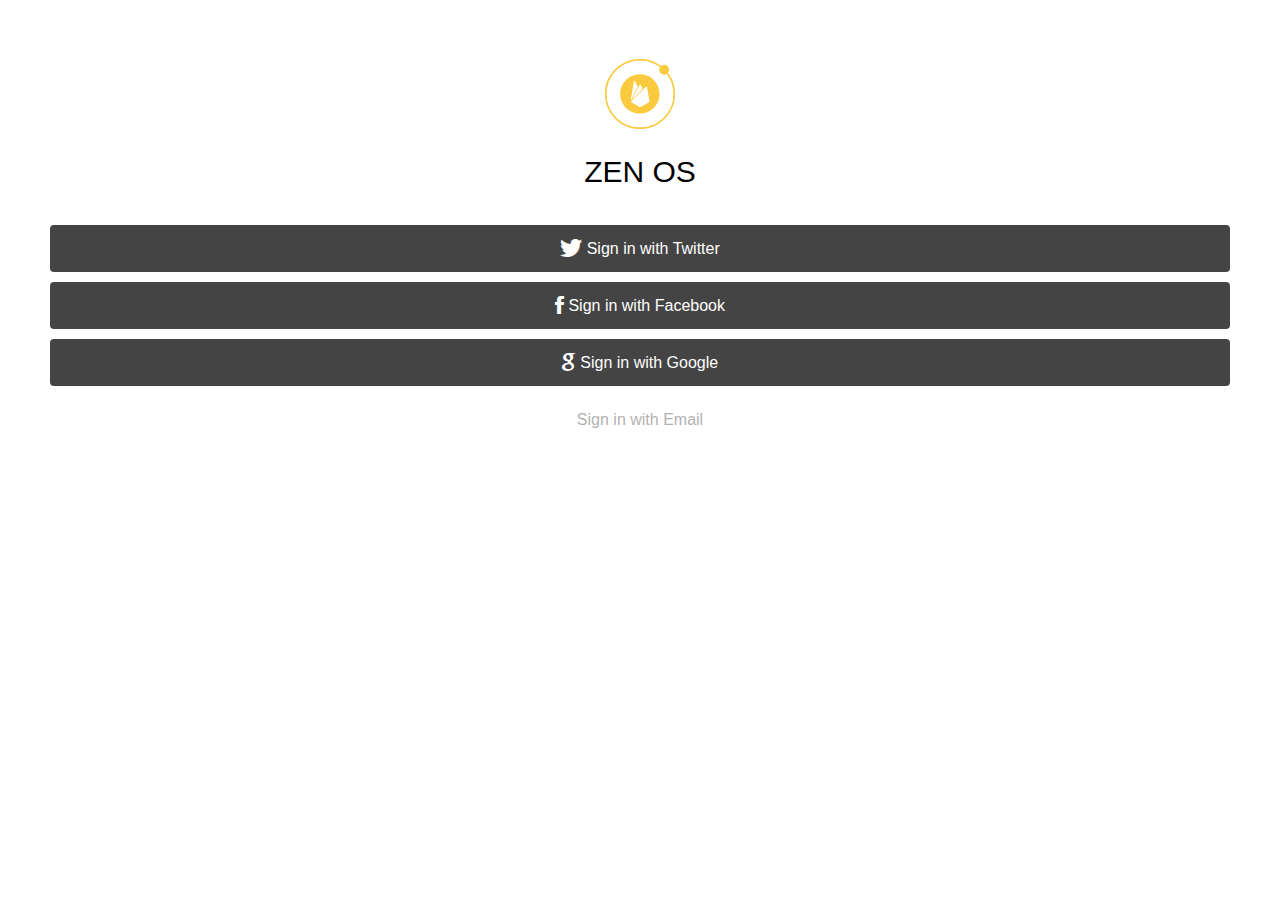
==== commit ae126d71: "Generates a QR Code from the wallet address id" ====
--- a/www/index.html
+++ b/www/index.html
@@ -31,6 +31,11 @@
     <script src="lib/moment/moment.js"></script>
     <script src="lib/angular-moment/angular-moment.min.js"></script>
 
+    <!-- Angular QR Code -->
+    <script src="lib/qrcode-generator/js/qrcode.js"></script>
+    <script src="lib/qrcode-generator/js/qrcode_UTF8.js"></script>
+    <script src="lib/angular-qrcode/angular-qrcode.js"></script>
+
     <!-- cordova script (this will be a 404 during development) -->
     <script src="cordova.js"></script>
 
@@ -61,10 +66,10 @@
   <script>
     // Initialize Firebase
     var config = {
-      apiKey: "AIzaSyCHpCMEZFkyQSsIzFmOmxGroL5JWrES1mA",
-      authDomain: "ionic-starter-messenger.firebaseapp.com",
-      databaseURL: "https://ionic-starter-messenger.firebaseio.com",
-      storageBucket: "ionic-starter-messenger.appspot.com",
+      apiKey: "AIzaSyCTxsJjLOpqfAwHz7YSlZxLrGUY_eQqrKM",
+      authDomain: "sample-messenger-82a8f.firebaseapp.com",
+      databaseURL: "https://sample-messenger-82a8f.firebaseio.com",
+      storageBucket: "sample-messenger-82a8f.appspot.com",
     };
     firebase.initializeApp(config);
   </script>
